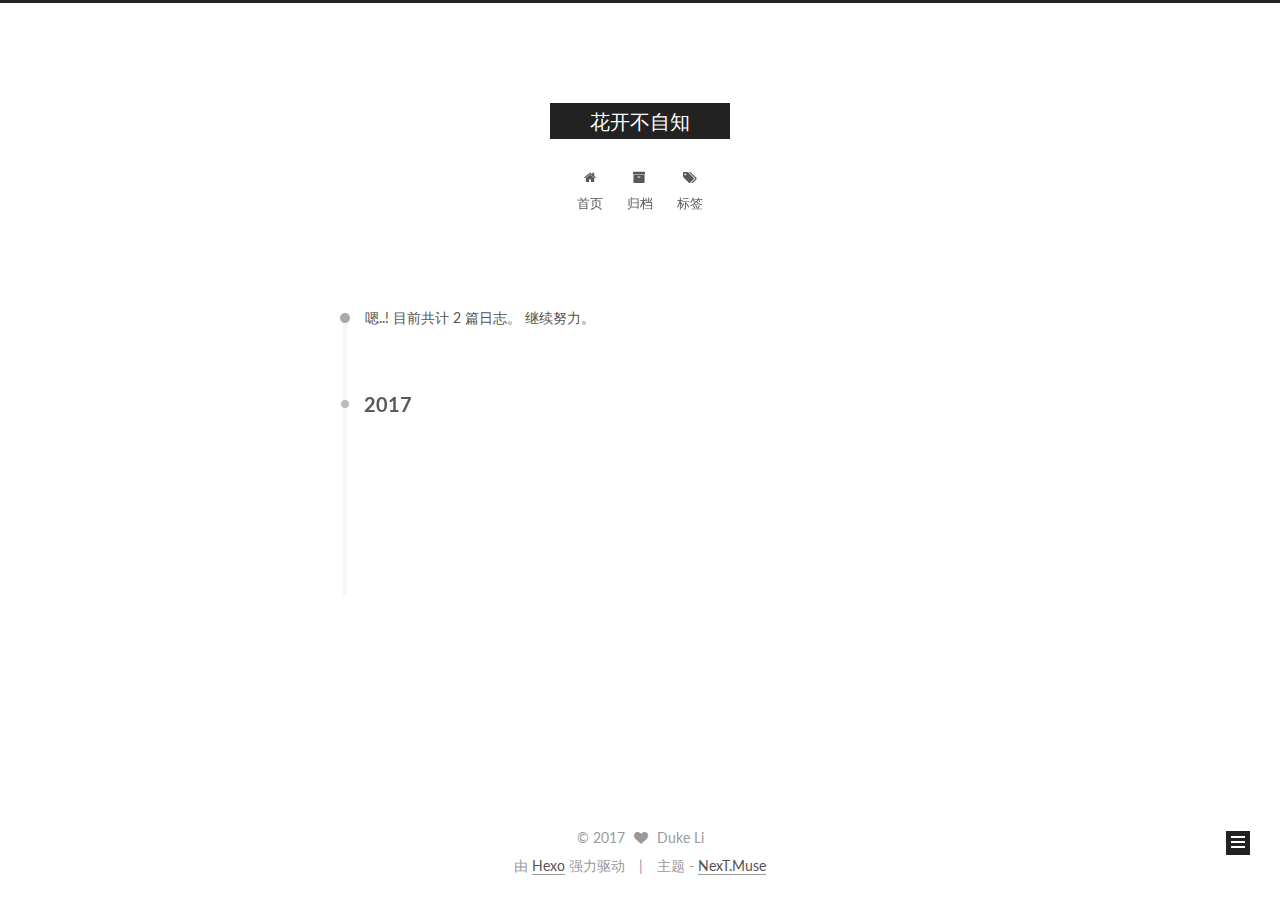
==== archives/index.html @ 0de20960 "Site updated: 2017-03-14 16:09:16" ====
<!doctype html>



  


<html class="theme-next muse use-motion" lang="zh-Hans">
<head>
  <meta charset="UTF-8"/>
<meta http-equiv="X-UA-Compatible" content="IE=edge" />
<meta name="viewport" content="width=device-width, initial-scale=1, maximum-scale=1"/>



<meta http-equiv="Cache-Control" content="no-transform" />
<meta http-equiv="Cache-Control" content="no-siteapp" />















  
  
  <link href="/lib/fancybox/source/jquery.fancybox.css?v=2.1.5" rel="stylesheet" type="text/css" />




  
  
  
  

  
    
    
  

  

  

  

  

  
    
    
    <link href="//fonts.googleapis.com/css?family=Lato:300,300italic,400,400italic,700,700italic&subset=latin,latin-ext" rel="stylesheet" type="text/css">
  






<link href="/lib/font-awesome/css/font-awesome.min.css?v=4.6.2" rel="stylesheet" type="text/css" />

<link href="/css/main.css?v=5.1.0" rel="stylesheet" type="text/css" />


  <meta name="keywords" content="Hexo, NexT" />








  <link rel="shortcut icon" type="image/x-icon" href="/favicon.ico?v=5.1.0" />






<meta name="description" content="让人迷茫的原因只有一个：那就是本该拼搏的年纪，却想得太多，做得太少！">
<meta property="og:type" content="website">
<meta property="og:title" content="花开不自知">
<meta property="og:url" content="http://yoursite.com/archives/index.html">
<meta property="og:site_name" content="花开不自知">
<meta property="og:description" content="让人迷茫的原因只有一个：那就是本该拼搏的年纪，却想得太多，做得太少！">
<meta name="twitter:card" content="summary">
<meta name="twitter:title" content="花开不自知">
<meta name="twitter:description" content="让人迷茫的原因只有一个：那就是本该拼搏的年纪，却想得太多，做得太少！">



<script type="text/javascript" id="hexo.configurations">
  var NexT = window.NexT || {};
  var CONFIG = {
    root: '/',
    scheme: 'Muse',
    sidebar: {"position":"left","display":"post","offset":12,"offset_float":0,"b2t":false,"scrollpercent":false},
    fancybox: true,
    motion: true,
    duoshuo: {
      userId: '0',
      author: '博主'
    },
    algolia: {
      applicationID: '',
      apiKey: '',
      indexName: '',
      hits: {"per_page":10},
      labels: {"input_placeholder":"Search for Posts","hits_empty":"We didn't find any results for the search: ${query}","hits_stats":"${hits} results found in ${time} ms"}
    }
  };
</script>



  <link rel="canonical" href="http://yoursite.com/archives/"/>





  <title> 归档 | 花开不自知 </title>
</head>

<body itemscope itemtype="http://schema.org/WebPage" lang="zh-Hans">

  














  
  
    
  

  <div class="container one-collumn sidebar-position-left  page-archive  ">
    <div class="headband"></div>

    <header id="header" class="header" itemscope itemtype="http://schema.org/WPHeader">
      <div class="header-inner"><div class="site-brand-wrapper">
  <div class="site-meta ">
    

    <div class="custom-logo-site-title">
      <a href="/"  class="brand" rel="start">
        <span class="logo-line-before"><i></i></span>
        <span class="site-title">花开不自知</span>
        <span class="logo-line-after"><i></i></span>
      </a>
    </div>
      
        <p class="site-subtitle"></p>
      
  </div>

  <div class="site-nav-toggle">
    <button>
      <span class="btn-bar"></span>
      <span class="btn-bar"></span>
      <span class="btn-bar"></span>
    </button>
  </div>
</div>

<nav class="site-nav">
  

  
    <ul id="menu" class="menu">
      
        
        <li class="menu-item menu-item-home">
          <a href="/" rel="section">
            
              <i class="menu-item-icon fa fa-fw fa-home"></i> <br />
            
            首页
          </a>
        </li>
      
        
        <li class="menu-item menu-item-archives">
          <a href="/archives" rel="section">
            
              <i class="menu-item-icon fa fa-fw fa-archive"></i> <br />
            
            归档
          </a>
        </li>
      
        
        <li class="menu-item menu-item-tags">
          <a href="/tags" rel="section">
            
              <i class="menu-item-icon fa fa-fw fa-tags"></i> <br />
            
            标签
          </a>
        </li>
      

      
    </ul>
  

  
</nav>



 </div>
    </header>

    <main id="main" class="main">
      <div class="main-inner">
        <div class="content-wrap">
          <div id="content" class="content">
            

  <section id="posts" class="posts-collapse">
    <span class="archive-move-on"></span>

    <span class="archive-page-counter">
      
      
      
        
      
      嗯..! 目前共计 2 篇日志。 继续努力。
    </span>

    

      
      
      

      
        
        <div class="collection-title">
          <h2 class="archive-year motion-element" id="archive-year-2017">2017</h2>
        </div>
      
      

      

  <article class="post post-type-normal" itemscope itemtype="http://schema.org/Article">
    <header class="post-header">

      <h1 class="post-title">
        
            <a class="post-title-link" href="/2017/03/14/FirstNight/" itemprop="url">
              
                <span itemprop="name">First Night</span>
              
            </a>
        
      </h1>

      <div class="post-meta">
        <time class="post-time" itemprop="dateCreated"
              datetime="2017-03-14T16:06:51+08:00"
              content="2017-03-14" >
          03-14
        </time>
      </div>

    </header>
  </article>



    

      
      
      

      
      

      

  <article class="post post-type-normal" itemscope itemtype="http://schema.org/Article">
    <header class="post-header">

      <h1 class="post-title">
        
            <a class="post-title-link" href="/2017/03/14/hello-world/" itemprop="url">
              
                <span itemprop="name">Hello World</span>
              
            </a>
        
      </h1>

      <div class="post-meta">
        <time class="post-time" itemprop="dateCreated"
              datetime="2017-03-14T15:19:40+08:00"
              content="2017-03-14" >
          03-14
        </time>
      </div>

    </header>
  </article>



    

  </section>

  


          
          </div>
          


          

        </div>
        
          
  
  <div class="sidebar-toggle">
    <div class="sidebar-toggle-line-wrap">
      <span class="sidebar-toggle-line sidebar-toggle-line-first"></span>
      <span class="sidebar-toggle-line sidebar-toggle-line-middle"></span>
      <span class="sidebar-toggle-line sidebar-toggle-line-last"></span>
    </div>
  </div>

  <aside id="sidebar" class="sidebar">
    <div class="sidebar-inner">

      

      

      <section class="site-overview sidebar-panel sidebar-panel-active">
        <div class="site-author motion-element" itemprop="author" itemscope itemtype="http://schema.org/Person">
          <img class="site-author-image" itemprop="image"
               src="/images/avatar.gif"
               alt="Duke Li" />
          <p class="site-author-name" itemprop="name">Duke Li</p>
           
              <p class="site-description motion-element" itemprop="description">让人迷茫的原因只有一个：那就是本该拼搏的年纪，却想得太多，做得太少！</p>
          
        </div>
        <nav class="site-state motion-element">

          
            <div class="site-state-item site-state-posts">
              <a href="/archives">
                <span class="site-state-item-count">2</span>
                <span class="site-state-item-name">日志</span>
              </a>
            </div>
          

          

          

        </nav>

        

        <div class="links-of-author motion-element">
          
        </div>

        
        

        
        

        


      </section>

      

      

    </div>
  </aside>


        
      </div>
    </main>

    <footer id="footer" class="footer">
      <div class="footer-inner">
        <div class="copyright" >
  
  &copy; 
  <span itemprop="copyrightYear">2017</span>
  <span class="with-love">
    <i class="fa fa-heart"></i>
  </span>
  <span class="author" itemprop="copyrightHolder">Duke Li</span>
</div>


<div class="powered-by">
  由 <a class="theme-link" href="https://hexo.io">Hexo</a> 强力驱动
</div>

<div class="theme-info">
  主题 -
  <a class="theme-link" href="https://github.com/iissnan/hexo-theme-next">
    NexT.Muse
  </a>
</div>


        

        
      </div>
    </footer>

    
      <div class="back-to-top">
        <i class="fa fa-arrow-up"></i>
        
      </div>
    
    
  </div>

  

<script type="text/javascript">
  if (Object.prototype.toString.call(window.Promise) !== '[object Function]') {
    window.Promise = null;
  }
</script>









  




  
  <script type="text/javascript" src="/lib/jquery/index.js?v=2.1.3"></script>

  
  <script type="text/javascript" src="/lib/fastclick/lib/fastclick.min.js?v=1.0.6"></script>

  
  <script type="text/javascript" src="/lib/jquery_lazyload/jquery.lazyload.js?v=1.9.7"></script>

  
  <script type="text/javascript" src="/lib/velocity/velocity.min.js?v=1.2.1"></script>

  
  <script type="text/javascript" src="/lib/velocity/velocity.ui.min.js?v=1.2.1"></script>

  
  <script type="text/javascript" src="/lib/fancybox/source/jquery.fancybox.pack.js?v=2.1.5"></script>


  


  <script type="text/javascript" src="/js/src/utils.js?v=5.1.0"></script>

  <script type="text/javascript" src="/js/src/motion.js?v=5.1.0"></script>



  
  

  
  
    <script type="text/javascript" id="motion.page.archive">
      $('.archive-year').velocity('transition.slideLeftIn');
    </script>
  


  


  <script type="text/javascript" src="/js/src/bootstrap.js?v=5.1.0"></script>



  



  




	





  





  





  



  
  

  

  

  

  


  

</body>
</html>
---- css/main.css ----
/* normalize.css v3.0.2 | MIT License | git.io/normalize */
html {
  font-family: sans-serif; /* 1 */
  -ms-text-size-adjust: 100%; /* 2 */
  -webkit-text-size-adjust: 100%; /* 2 */
}
body {
  margin: 0;
}
article,
aside,
details,
figcaption,
figure,
footer,
header,
hgroup,
main,
menu,
nav,
section,
summary {
  display: block;
}
audio,
canvas,
progress,
video {
  display: inline-block; /* 1 */
  vertical-align: baseline; /* 2 */
}
audio:not([controls]) {
  display: none;
  height: 0;
}
[hidden],
template {
  display: none;
}
a {
  background-color: transparent;
}
a:active,
a:hover {
  outline: 0;
}
abbr[title] {
  border-bottom: 1px dotted;
}
b,
strong {
  font-weight: bold;
}
dfn {
  font-style: italic;
}
h1 {
  font-size: 2em;
  margin: 0.67em 0;
}
mark {
  background: #ff0;
  color: #000;
}
small {
  font-size: 80%;
}
sub,
sup {
  font-size: 75%;
  line-height: 0;
  position: relative;
  vertical-align: baseline;
}
sup {
  top: -0.5em;
}
sub {
  bottom: -0.25em;
}
img {
  border: 0;
}
svg:not(:root) {
  overflow: hidden;
}
figure {
  margin: 1em 40px;
}
hr {
  -moz-box-sizing: content-box;
  box-sizing: content-box;
  height: 0;
}
pre {
  overflow: auto;
}
code,
kbd,
pre,
samp {
  font-family: monospace, monospace;
  font-size: 1em;
}
button,
input,
optgroup,
select,
textarea {
  color: inherit; /* 1 */
  font: inherit; /* 2 */
  margin: 0; /* 3 */
}
button {
  overflow: visible;
}
button,
select {
  text-transform: none;
}
button,
html input[type="button"],
input[type="reset"],
input[type="submit"] {
  -webkit-appearance: button; /* 2 */
  cursor: pointer; /* 3 */
}
button[disabled],
html input[disabled] {
  cursor: default;
}
button::-moz-focus-inner,
input::-moz-focus-inner {
  border: 0;
  padding: 0;
}
input {
  line-height: normal;
}
input[type="checkbox"],
input[type="radio"] {
  box-sizing: border-box; /* 1 */
  padding: 0; /* 2 */
}
input[type="number"]::-webkit-inner-spin-button,
input[type="number"]::-webkit-outer-spin-button {
  height: auto;
}
input[type="search"] {
  -webkit-appearance: textfield; /* 1 */
  -moz-box-sizing: content-box;
  -webkit-box-sizing: content-box; /* 2 */
  box-sizing: content-box;
}
input[type="search"]::-webkit-search-cancel-button,
input[type="search"]::-webkit-search-decoration {
  -webkit-appearance: none;
}
fieldset {
  border: 1px solid #c0c0c0;
  margin: 0 2px;
  padding: 0.35em 0.625em 0.75em;
}
legend {
  border: 0; /* 1 */
  padding: 0; /* 2 */
}
textarea {
  overflow: auto;
}
optgroup {
  font-weight: bold;
}
table {
  border-collapse: collapse;
  border-spacing: 0;
}
td,
th {
  padding: 0;
}
::selection {
  background: #262a30;
  color: #fff;
}
body {
  position: relative;
  font-family: 'Lato', "PingFang SC", "Microsoft YaHei", sans-serif;
  font-size: 14px;
  line-height: 2;
  color: #555;
  background: #fff;
}
@media (max-width: 767px) {
  body {
    padding-right: 0 !important;
  }
}
@media (min-width: 768px) and (max-width: 991px) {
  body {
    padding-right: 0 !important;
  }
}
@media (min-width: 1600px) {
  body {
    font-size: 16px;
  }
}
h1,
h2,
h3,
h4,
h5,
h6 {
  margin: 0;
  padding: 0;
  font-weight: bold;
  line-height: 1.5;
  font-family: 'Lato', "PingFang SC", "Microsoft YaHei", sans-serif;
}
h2,
h3,
h4,
h5,
h6 {
  margin: 20px 0 15px;
}
h1 {
  font-size: 22px;
}
@media (max-width: 767px) {
  h1 {
    font-size: 18px;
  }
}
h2 {
  font-size: 20px;
}
@media (max-width: 767px) {
  h2 {
    font-size: 16px;
  }
}
h3 {
  font-size: 18px;
}
@media (max-width: 767px) {
  h3 {
    font-size: 14px;
  }
}
h4 {
  font-size: 16px;
}
@media (max-width: 767px) {
  h4 {
    font-size: 12px;
  }
}
h5 {
  font-size: 14px;
}
@media (max-width: 767px) {
  h5 {
    font-size: 10px;
  }
}
h6 {
  font-size: 12px;
}
@media (max-width: 767px) {
  h6 {
    font-size: 8px;
  }
}
p {
  margin: 0 0 25px 0;
}
a {
  color: #555;
  text-decoration: none;
  border-bottom: 1px solid #999;
  word-wrap: break-word;
}
a:hover {
  color: #222;
  border-bottom-color: #222;
}
blockquote {
  margin: 0;
  padding: 0;
}
img {
  display: block;
  margin: auto;
  max-width: 100%;
  height: auto;
}
hr {
  margin: 40px 0;
  height: 3px;
  border: none;
  background-color: #ddd;
  background-image: repeating-linear-gradient(-45deg, #fff, #fff 4px, transparent 4px, transparent 8px);
}
blockquote {
  padding: 0 15px;
  color: #666;
  border-left: 4px solid #ddd;
}
blockquote cite::before {
  content: "-";
  padding: 0 5px;
}
dt {
  font-weight: 700;
}
dd {
  margin: 0;
  padding: 0;
}
.text-left {
  text-align: left;
}
.text-center {
  text-align: center;
}
.text-right {
  text-align: right;
}
.text-justify {
  text-align: justify;
}
.text-nowrap {
  white-space: nowrap;
}
.text-lowercase {
  text-transform: lowercase;
}
.text-uppercase {
  text-transform: uppercase;
}
.text-capitalize {
  text-transform: capitalize;
}
.center-block {
  display: block;
  margin-left: auto;
  margin-right: auto;
}
.clearfix:before,
.clearfix:after {
  content: " ";
  display: table;
}
.clearfix:after {
  clear: both;
}
.pullquote {
  width: 45%;
}
.pullquote.left {
  float: left;
  margin-left: 5px;
  margin-right: 10px;
}
.pullquote.right {
  float: right;
  margin-left: 10px;
  margin-right: 5px;
}
.affix.affix.affix {
  position: fixed;
}
.translation {
  margin-top: -20px;
  font-size: 14px;
  color: #999;
}
.scrollbar-measure {
  width: 100px;
  height: 100px;
  overflow: scroll;
  position: absolute;
  top: -9999px;
}
.use-motion .motion-element {
  opacity: 0;
}
table {
  margin: 20px 0;
  width: 100%;
  border-collapse: collapse;
  border-spacing: 0;
  border: 1px solid #ddd;
  font-size: 14px;
  table-layout: fixed;
  word-wrap: break-all;
}
table>tbody>tr:nth-of-type(odd) {
  background-color: #f9f9f9;
}
table>tbody>tr:hover {
  background-color: #f5f5f5;
}
caption,
th,
td {
  padding: 8px;
  text-align: left;
  vertical-align: middle;
  font-weight: normal;
}
th,
td {
  border-bottom: 3px solid #ddd;
  border-right: 1px solid #eee;
}
th {
  padding-bottom: 10px;
  font-weight: 700;
}
td {
  border-bottom-width: 1px;
}
html,
body {
  height: 100%;
}
.container {
  position: relative;
  min-height: 100%;
}
.header-inner {
  margin: 0 auto;
  padding: 100px 0 70px;
  width: 700px;
}
@media (min-width: 1600px) {
  .container .header-inner {
    width: 900px;
  }
}
.main {
  padding-bottom: 150px;
}
.main-inner {
  margin: 0 auto;
  width: 700px;
}
@media (min-width: 1600px) {
  .container .main-inner {
    width: 900px;
  }
}
.footer {
  position: absolute;
  left: 0;
  bottom: 0;
  width: 100%;
  min-height: 50px;
}
.footer-inner {
  box-sizing: border-box;
  margin: 20px auto;
  width: 700px;
}
@media (min-width: 1600px) {
  .container .footer-inner {
    width: 900px;
  }
}
pre,
.highlight {
  overflow: auto;
  margin: 20px 0;
  padding: 0;
  font-size: 13px;
  color: #4d4d4c;
  background: #f7f7f7;
  line-height: 1.6;
}
pre,
code {
  font-family: consolas, Menlo, "PingFang SC", "Microsoft YaHei", monospace;
}
code {
  padding: 2px 4px;
  word-wrap: break-word;
  color: #555;
  background: #eee;
  border-radius: 3px;
  font-size: 13px;
}
pre code {
  padding: 0;
  color: #4d4d4c;
  background: none;
  text-shadow: none;
}
.highlight {
  border-radius: 1px;
}
.highlight pre {
  border: none;
  margin: 0;
  padding: 10px 0;
}
.highlight table {
  margin: 0;
  width: auto;
  border: none;
}
.highlight td {
  border: none;
  padding: 0;
}
.highlight figcaption {
  font-size: 1em;
  color: #4d4d4c;
  line-height: 1em;
  margin-bottom: 1em;
}
.highlight figcaption:before,
.highlight figcaption:after {
  content: " ";
  display: table;
}
.highlight figcaption:after {
  clear: both;
}
.highlight figcaption a {
  float: right;
  color: #4d4d4c;
}
.highlight figcaption a:hover {
  border-bottom-color: #4d4d4c;
}
.highlight .gutter pre {
  padding-left: 10px;
  padding-right: 10px;
  color: #869194;
  text-align: right;
  background-color: #eff2f3;
}
.highlight .code pre {
  padding-left: 10px;
  padding-right: 10px;
  background-color: #f7f7f7;
}
.highlight .line {
  height: 20px;
}
.gutter {
  -webkit-user-select: none;
  -moz-user-select: none;
  -ms-user-select: none;
  user-select: none;
}
.gist table {
  width: auto;
}
.gist table td {
  border: none;
}
pre .deletion {
  background: #fdd;
}
pre .addition {
  background: #dfd;
}
pre .meta {
  color: #8959a8;
}
pre .comment {
  color: #8e908c;
}
pre .variable,
pre .attribute,
pre .tag,
pre .regexp,
pre .ruby .constant,
pre .xml .tag .title,
pre .xml .pi,
pre .xml .doctype,
pre .html .doctype,
pre .css .id,
pre .css .class,
pre .css .pseudo {
  color: #c82829;
}
pre .number,
pre .preprocessor,
pre .built_in,
pre .literal,
pre .params,
pre .constant,
pre .command {
  color: #f5871f;
}
pre .ruby .class .title,
pre .css .rules .attribute,
pre .string,
pre .value,
pre .inheritance,
pre .header,
pre .ruby .symbol,
pre .xml .cdata,
pre .special,
pre .number,
pre .formula {
  color: #718c00;
}
pre .title,
pre .css .hexcolor {
  color: #3e999f;
}
pre .function,
pre .python .decorator,
pre .python .title,
pre .ruby .function .title,
pre .ruby .title .keyword,
pre .perl .sub,
pre .javascript .title,
pre .coffeescript .title {
  color: #4271ae;
}
pre .keyword,
pre .javascript .function {
  color: #8959a8;
}
.full-image.full-image.full-image {
  border: none;
  max-width: 100%;
  width: auto;
  margin: 20px auto;
}
@media (min-width: 992px) {
  .full-image.full-image.full-image {
    max-width: none;
    width: 110%;
    margin: 25px -5%;
  }
}
.blockquote-center,
.page-home .post-type-quote blockquote,
.page-post-detail .post-type-quote blockquote {
  position: relative;
  margin: 40px 0;
  padding: 0;
  border-left: none;
  text-align: center;
}
.blockquote-center::before,
.page-home .post-type-quote blockquote::before,
.page-post-detail .post-type-quote blockquote::before,
.blockquote-center::after,
.page-home .post-type-quote blockquote::after,
.page-post-detail .post-type-quote blockquote::after {
  position: absolute;
  content: ' ';
  display: block;
  width: 100%;
  height: 24px;
  opacity: 0.2;
  background-repeat: no-repeat;
  background-position: 0 -6px;
  background-size: 22px 22px;
}
.blockquote-center::before,
.page-home .post-type-quote blockquote::before,
.page-post-detail .post-type-quote blockquote::before {
  top: -20px;
  background-image: url("../images/quote-l.svg");
  border-top: 1px solid #ccc;
}
.blockquote-center::after,
.page-home .post-type-quote blockquote::after,
.page-post-detail .post-type-quote blockquote::after {
  bottom: -20px;
  background-image: url("../images/quote-r.svg");
  border-bottom: 1px solid #ccc;
  background-position: 100% 8px;
}
.blockquote-center p,
.page-home .post-type-quote blockquote p,
.page-post-detail .post-type-quote blockquote p,
.blockquote-center div,
.page-home .post-type-quote blockquote div,
.page-post-detail .post-type-quote blockquote div {
  text-align: center;
}
.post .post-body .group-picture img {
  box-sizing: border-box;
  padding: 0 3px;
  border: none;
}
.post .group-picture-row {
  overflow: hidden;
  margin-top: 6px;
}
.post .group-picture-row:first-child {
  margin-top: 0;
}
.post .group-picture-column {
  float: left;
}
.page-post-detail .post-body .group-picture-column {
  float: none;
  margin-top: 10px;
  width: auto !important;
}
.page-post-detail .post-body .group-picture-column img {
  margin: 0 auto;
}
.page-archive .group-picture-container {
  overflow: hidden;
}
.page-archive .group-picture-row {
  float: left;
}
.page-archive .group-picture-row:first-child {
  margin-top: 6px;
}
.page-archive .group-picture-column {
  max-width: 150px;
  max-height: 150px;
}
.note {
  padding: 20px;
  margin: 20px 0;
  border: 1px solid #eee;
  border-left-width: 5px;
  border-radius: 3px;
}
.note h2,
.note h3,
.note h4,
.note h5,
.note h6 {
  margin-top: 0;
  margin-bottom: 5px;
}
.note p:last-child {
  margin-bottom: 0;
}
.note code {
  border-radius: 3px;
}
.note+.note {
  margin-top: -5px;
}
.default {
  border-left-color: #777;
}
.default h2,
.default h3,
.default h4,
.default h5,
.default h6 {
  color: #777;
}
.primary {
  border-left-color: #428bca;
}
.primary h2,
.primary h3,
.primary h4,
.primary h5,
.primary h6 {
  color: #428bca;
}
.success {
  border-left-color: #5cb85c;
}
.success h2,
.success h3,
.success h4,
.success h5,
.success h6 {
  color: #5cb85c;
}
.danger {
  border-left-color: #d9534f;
}
.danger h2,
.danger h3,
.danger h4,
.danger h5,
.danger h6 {
  color: #d9534f;
}
.warning {
  border-left-color: #f0ad4e;
}
.warning h2,
.warning h3,
.warning h4,
.warning h5,
.warning h6 {
  color: #f0ad4e;
}
.info {
  border-left-color: #5bc0de;
}
.info h2,
.info h3,
.info h4,
.info h5,
.info h6 {
  color: #5bc0de;
}
.btn {
  display: inline-block;
  padding: 0 20px;
  font-size: 14px;
  color: #fff;
  background: #222;
  border: 2px solid #222;
  text-decoration: none;
  border-radius: 0;
  transition-property: background-color;
  transition-duration: 0.2s;
  transition-timing-function: ease-in-out;
  transition-delay: 0s;
}
.btn:hover,
.post-button .btn:hover {
  border-color: #222;
  color: #222;
  background: #fff;
}
.btn-bar {
  display: block;
  width: 22px;
  height: 2px;
  background: #555;
  border-radius: 1px;
}
.btn-bar+.btn-bar {
  margin-top: 4px;
}
.pagination {
  margin: 120px 0 40px;
  text-align: center;
  border-top: 1px solid #eee;
}
.page-number-basic,
.pagination .prev,
.pagination .next,
.pagination .page-number,
.pagination .space {
  display: inline-block;
  position: relative;
  top: -1px;
  margin: 0 10px;
  padding: 0 10px;
  line-height: 30px;
}
@media (max-width: 767px) {
  .page-number-basic,
  .pagination .prev,
  .pagination .next,
  .pagination .page-number,
  .pagination .space {
    margin: 0 5px;
  }
}
.pagination .prev,
.pagination .next,
.pagination .page-number {
  border-bottom: 0;
  border-top: 1px solid #eee;
  transition-property: border-color;
  transition-duration: 0.2s;
  transition-timing-function: ease-in-out;
  transition-delay: 0s;
}
.pagination .prev:hover,
.pagination .next:hover,
.pagination .page-number:hover {
  border-top-color: #222;
}
.pagination .space {
  padding: 0;
  margin: 0;
}
.pagination .prev {
  margin-left: 0;
}
.pagination .next {
  margin-right: 0;
}
.pagination .page-number.current {
  color: #fff;
  background: #ccc;
  border-top-color: #ccc;
}
@media (max-width: 767px) {
  .pagination {
    border-top: none;
  }
  .pagination .prev,
  .pagination .next,
  .pagination .page-number {
    margin-bottom: 10px;
    border-top: 0;
    border-bottom: 1px solid #eee;
  }
  .pagination .prev:hover,
  .pagination .next:hover,
  .pagination .page-number:hover {
    border-bottom-color: #222;
  }
}
.comments {
  margin: 60px 20px 0;
}
.tag-cloud {
  text-align: center;
}
.tag-cloud a {
  display: inline-block;
  margin: 10px;
}
.back-to-top {
  box-sizing: border-box;
  position: fixed;
  bottom: -100px;
  right: 30px;
  z-index: 1050;
  padding: 0 6px;
  width: 24px;
  background: #222;
  font-size: 12px;
  opacity: 1;
  color: #fff;
  cursor: pointer;
  text-align: center;
  -webkit-transform: translateZ(0);
  transition-property: bottom;
  transition-duration: 0.2s;
  transition-timing-function: ease-in-out;
  transition-delay: 0s;
}
@media (max-width: 767px) {
  .back-to-top {
    display: none;
  }
}
@media (min-width: 768px) and (max-width: 991px) {
  .back-to-top {
    display: none;
  }
}
.back-to-top.back-to-top-on {
  bottom: 19px;
}
.header {
  background: #fff;
}
.header-inner {
  position: relative;
}
.headband {
  height: 3px;
  background: #222;
}
.site-meta {
  margin: 0;
  text-align: center;
}
@media (max-width: 767px) {
  .site-meta {
    text-align: center;
  }
}
.brand {
  position: relative;
  display: inline-block;
  padding: 0 40px;
  color: #fff;
  background: #222;
  border-bottom: none;
}
.brand:hover {
  color: #fff;
}
.logo {
  display: inline-block;
  margin-right: 5px;
  line-height: 36px;
  vertical-align: top;
}
.site-title {
  display: inline-block;
  vertical-align: top;
  line-height: 36px;
  font-size: 20px;
  font-weight: normal;
  font-family: 'Lato', "PingFang SC", "Microsoft YaHei", sans-serif;
}
.site-subtitle {
  margin-top: 10px;
  font-size: 13px;
  color: #999;
}
.use-motion .brand {
  opacity: 0;
}
.use-motion .logo,
.use-motion .site-title,
.use-motion .site-subtitle {
  opacity: 0;
  position: relative;
  top: -10px;
}
.site-nav-toggle {
  display: none;
  position: absolute;
  top: 10px;
  left: 10px;
}
@media (max-width: 767px) {
  .site-nav-toggle {
    display: block;
  }
}
.site-nav-toggle button {
  margin-top: 2px;
  padding: 9px 10px;
  background: transparent;
  border: none;
}
@media (max-width: 767px) {
  .site-nav {
    display: none;
    margin: 0 -10px;
    padding: 0 10px;
    clear: both;
    border-top: 1px solid #ddd;
  }
}
@media (min-width: 768px) and (max-width: 991px) {
  .site-nav {
    display: block !important;
  }
}
@media (min-width: 992px) {
  .site-nav {
    display: block !important;
  }
}
.menu {
  margin-top: 20px;
  padding-left: 0;
  text-align: center;
}
.menu .menu-item {
  display: inline-block;
  margin: 0 10px;
  list-style: none;
}
@media screen and (max-width: 767px) {
  .menu .menu-item {
    margin-top: 10px;
  }
}
.menu .menu-item a {
  display: block;
  font-size: 13px;
  line-height: inherit;
  border-bottom: 1px solid transparent;
  transition-property: border-color;
  transition-duration: 0.2s;
  transition-timing-function: ease-in-out;
  transition-delay: 0s;
}
.menu .menu-item a:hover {
  border-bottom-color: #222;
}
.menu .menu-item .fa {
  margin-right: 5px;
}
.use-motion .menu-item {
  opacity: 0;
}
.post-body {
  font-family: 'Lato', "PingFang SC", "Microsoft YaHei", sans-serif;
}
@media (max-width: 767px) {
  .post-body {
    word-break: break-word;
  }
}
.post-body .fancybox img {
  display: block !important;
  margin: 0 auto;
  cursor: pointer;
  cursor: zoom-in;
  cursor: -webkit-zoom-in;
}
.post-body .image-caption,
.post-body .figure .caption {
  margin: 10px auto 15px;
  text-align: center;
  font-size: 14px;
  color: #999;
  font-weight: bold;
  line-height: 1;
}
.post-sticky-flag {
  display: inline-block;
  font-size: 16px;
  -ms-transform: rotate(30deg);
  -webkit-transform: rotate(30deg);
  -moz-transform: rotate(30deg);
  -ms-transform: rotate(30deg);
  -o-transform: rotate(30deg);
  transform: rotate(30deg);
}
.posts-expand {
  padding-top: 40px;
}
@media (max-width: 767px) {
  .posts-expand {
    margin: 0 20px;
  }
  .post-body pre,
  .post-body .highlight {
    padding: 10px;
  }
  .post-body pre .gutter pre,
  .post-body .highlight .gutter pre {
    padding-right: 10px;
  }
}
@media (min-width: 992px) {
  .posts-expand .post-body {
    text-align: justify;
  }
}
.posts-expand .post-body h2,
.posts-expand .post-body h3,
.posts-expand .post-body h4,
.posts-expand .post-body h5,
.posts-expand .post-body h6 {
  padding-top: 10px;
}
.posts-expand .post-body h2 .header-anchor,
.posts-expand .post-body h3 .header-anchor,
.posts-expand .post-body h4 .header-anchor,
.posts-expand .post-body h5 .header-anchor,
.posts-expand .post-body h6 .header-anchor {
  float: right;
  margin-left: 10px;
  color: #ccc;
  border-bottom-style: none;
  visibility: hidden;
}
.posts-expand .post-body h2 .header-anchor:hover,
.posts-expand .post-body h3 .header-anchor:hover,
.posts-expand .post-body h4 .header-anchor:hover,
.posts-expand .post-body h5 .header-anchor:hover,
.posts-expand .post-body h6 .header-anchor:hover {
  color: inherit;
}
.posts-expand .post-body h2:hover .header-anchor,
.posts-expand .post-body h3:hover .header-anchor,
.posts-expand .post-body h4:hover .header-anchor,
.posts-expand .post-body h5:hover .header-anchor,
.posts-expand .post-body h6:hover .header-anchor {
  visibility: visible;
}
.posts-expand .post-body ul li {
  list-style: circle;
}
.posts-expand .post-body img {
  box-sizing: border-box;
  margin: auto;
  padding: 3px;
  border: 1px solid #ddd;
}
.posts-expand .fancybox img {
  margin: 0 auto;
}
@media (max-width: 767px) {
  .posts-collapse {
    margin: 0 20px;
  }
  .posts-collapse .post-title,
  .posts-collapse .post-meta {
    display: block;
    width: auto;
    text-align: left;
  }
}
.posts-collapse {
  position: relative;
  z-index: 1010;
  margin-left: 55px;
}
.posts-collapse::after {
  content: " ";
  position: absolute;
  top: 20px;
  left: 0;
  margin-left: -2px;
  width: 4px;
  height: 100%;
  background: #f5f5f5;
  z-index: -1;
}
@media (max-width: 767px) {
  .posts-collapse {
    margin: 0 20px;
  }
}
.posts-collapse .collection-title {
  position: relative;
  margin: 60px 0;
}
.posts-collapse .collection-title h2 {
  margin-left: 20px;
}
.posts-collapse .collection-title small {
  color: #bbb;
}
.posts-collapse .collection-title::before {
  content: " ";
  position: absolute;
  left: 0;
  top: 50%;
  margin-left: -4px;
  margin-top: -4px;
  width: 8px;
  height: 8px;
  background: #bbb;
  border-radius: 50%;
}
.posts-collapse .post {
  margin: 30px 0;
}
.posts-collapse .post-header {
  position: relative;
  transition-duration: 0.2s;
  transition-timing-function: ease-in-out;
  transition-delay: 0s;
  transition-property: border;
  border-bottom: 1px dashed #ccc;
}
.posts-collapse .post-header::before {
  content: " ";
  position: absolute;
  left: 0;
  top: 12px;
  width: 6px;
  height: 6px;
  margin-left: -4px;
  background: #bbb;
  border-radius: 50%;
  border: 1px solid #fff;
  transition-duration: 0.2s;
  transition-timing-function: ease-in-out;
  transition-delay: 0s;
  transition-property: background;
}
.posts-collapse .post-header:hover {
  border-bottom-color: #666;
}
.posts-collapse .post-header:hover::before {
  background: #222;
}
.posts-collapse .post-meta {
  position: absolute;
  font-size: 12px;
  left: 20px;
  top: 5px;
}
.posts-collapse .post-comments-count {
  display: none;
}
.posts-collapse .post-title {
  margin-left: 60px;
  font-size: 16px;
  font-weight: normal;
  line-height: inherit;
}
.posts-collapse .post-title::after {
  margin-left: 3px;
  opacity: 0.6;
}
.posts-collapse .post-title a {
  color: #666;
  border-bottom: none;
}
.page-home .post-type-quote .post-header,
.page-post-detail .post-type-quote .post-header,
.page-home .post-type-quote .post-tags,
.page-post-detail .post-type-quote .post-tags {
  display: none;
}
.posts-expand .post-title {
  font-size: 26px;
  text-align: center;
  word-break: break-word;
  font-weight: 400;
}
@media (max-width: 767px) {
  .posts-expand .post-title {
    font-size: 22px;
  }
}
.posts-expand .post-title-link {
  display: inline-block;
  position: relative;
  color: #555;
  border-bottom: none;
  line-height: 1.2;
  vertical-align: top;
}
.posts-expand .post-title-link::before {
  content: "";
  position: absolute;
  width: 100%;
  height: 2px;
  bottom: 0;
  left: 0;
  background-color: #000;
  visibility: hidden;
  -webkit-transform: scaleX(0);
  -moz-transform: scaleX(0);
  -ms-transform: scaleX(0);
  -o-transform: scaleX(0);
  transform: scaleX(0);
  transition-duration: 0.2s;
  transition-timing-function: ease-in-out;
  transition-delay: 0s;
}
.posts-expand .post-title-link:hover::before {
  visibility: visible;
  -webkit-transform: scaleX(1);
  -moz-transform: scaleX(1);
  -ms-transform: scaleX(1);
  -o-transform: scaleX(1);
  transform: scaleX(1);
}
.posts-expand .post-title-link .fa {
  font-size: 16px;
}
.posts-expand .post-meta {
  margin: 3px 0 60px 0;
  color: #999;
  font-family: 'Lato', "PingFang SC", "Microsoft YaHei", sans-serif;
  font-size: 12px;
  text-align: center;
}
.posts-expand .post-meta .post-category-list {
  display: inline-block;
  margin: 0;
  padding: 3px;
}
.posts-expand .post-meta .post-category-list-link {
  color: #999;
}
.posts-expand .post-meta .post-description {
  font-size: 14px;
  margin-top: 2px;
}
.post-meta-divider {
  margin: 0 0.5em;
}
.post-meta-item-icon {
  margin-right: 3px;
}
@media (min-width: 768px) and (max-width: 991px) {
  .post-meta-item-icon {
    display: inline-block;
  }
}
@media (max-width: 767px) {
  .post-meta-item-icon {
    display: inline-block;
  }
}
@media (min-width: 768px) and (max-width: 991px) {
  .post-meta-item-text {
    display: none;
  }
}
@media (max-width: 767px) {
  .post-meta-item-text {
    display: none;
  }
}
@media (max-width: 767px) {
  .posts-expand .post-comments-count {
    display: none;
  }
}
.social-like {
  font-size: 14px;
  height: 20px;
  text-align: center;
  border-top: 1px solid #eee;
  padding-top: 9px;
  margin-top: 45px;
  display: flex;
  justify-content: center;
}
.vk_like {
  width: 85px;
  height: 21px;
  padding-top: 7px;
  align-self: center;
}
.fb_like {
  height: 30px;
  align-self: center;
}
.post-button {
  margin-top: 50px;
}
.post-button .btn {
  color: #fff;
  font-size: 14px;
  background: #222;
  border-radius: 0;
  line-height: 2;
  margin: 0 4px 8px 4px;
}
.post-button .fa-fw {
  width: 1.285714285714286em;
  text-align: left;
}
.posts-expand .post-tags {
  margin-top: 40px;
  text-align: center;
}
.posts-expand .post-tags a {
  display: inline-block;
  margin-right: 10px;
  font-size: 13px;
}
.post-nav {
  display: table;
  margin-top: 15px;
  width: 100%;
  border-top: 1px solid #eee;
}
.post-nav-divider {
  display: table-cell;
  width: 10%;
}
.post-nav-item {
  display: table-cell;
  padding: 10px 0 0 0;
  width: 45%;
  vertical-align: top;
}
.post-nav-item a {
  position: relative;
  display: block;
  line-height: 25px;
  font-size: 14px;
  color: #555;
  border-bottom: none;
}
.post-nav-item a:hover {
  color: #222;
  border-bottom: none;
}
.post-nav-item a:active {
  top: 2px;
}
.post-nav-item .fa {
  position: absolute;
  top: 8px;
  left: 0;
  font-size: 12px;
}
.post-nav-next a {
  padding-left: 15px;
}
.post-nav-prev {
  text-align: right;
}
.post-nav-prev a {
  padding-right: 15px;
}
.post-nav-prev .fa {
  right: 0;
  left: auto;
}
.posts-expand .post-eof {
  display: block;
  margin: 80px auto 60px;
  width: 8%;
  height: 1px;
  background: #ccc;
  text-align: center;
}
.post:last-child .post-eof.post-eof.post-eof {
  display: none;
}
.post-gallery {
  display: table;
  table-layout: fixed;
  width: 100%;
  border-collapse: separate;
}
.post-gallery-row {
  display: table-row;
}
.post-gallery .post-gallery-img {
  display: table-cell;
  text-align: center;
  vertical-align: middle;
  border: none;
}
.post-gallery .post-gallery-img img {
  max-width: 100%;
  max-height: 100%;
  border: none;
}
.fancybox-close,
.fancybox-close:hover {
  border: none;
}
.sidebar {
  position: fixed;
  right: 0;
  top: 0;
  bottom: 0;
  width: 0;
  z-index: 1040;
  box-shadow: inset 0 2px 6px #000;
  background: #222;
  -webkit-transform: translateZ(0);
}
.sidebar a {
  color: #999;
  border-bottom-color: #555;
}
.sidebar a:hover {
  color: #eee;
}
@media (min-width: 768px) and (max-width: 991px) {
  .sidebar {
    display: none !important;
  }
}
@media (max-width: 767px) {
  .sidebar {
    display: none !important;
  }
}
.sidebar-inner {
  position: relative;
  padding: 20px 10px;
  color: #999;
  text-align: center;
}
.sidebar-toggle {
  position: fixed;
  right: 30px;
  bottom: 45px;
  width: 14px;
  height: 14px;
  padding: 5px;
  background: #222;
  line-height: 0;
  z-index: 1050;
  cursor: pointer;
  -webkit-transform: translateZ(0);
}
@media (min-width: 768px) and (max-width: 991px) {
  .sidebar-toggle {
    display: none;
  }
}
@media (max-width: 767px) {
  .sidebar-toggle {
    display: none;
  }
}
.sidebar-toggle-line {
  position: relative;
  display: inline-block;
  vertical-align: top;
  height: 2px;
  width: 100%;
  background: #fff;
  margin-top: 3px;
}
.sidebar-toggle-line:first-child {
  margin-top: 0;
}
.site-author-image {
  display: block;
  margin: 0 auto;
  padding: 2px;
  max-width: 96px;
  height: auto;
  border: 2px solid #333;
}
.site-author-name {
  margin: 5px 0 0;
  text-align: center;
  color: #f5f5f5;
  font-weight: normal;
}
.site-description {
  margin-top: 5px;
  text-align: center;
  font-size: 14px;
  color: #999;
}
.site-state {
  overflow: hidden;
  line-height: 1.4;
  white-space: nowrap;
  text-align: center;
}
.site-state-item {
  display: inline-block;
  padding: 0 15px;
  border-left: 1px solid #333;
}
.site-state-item:first-child {
  border-left: none;
}
.site-state-item a {
  border-bottom: none;
}
.site-state-item-count {
  display: block;
  text-align: center;
  color: inherit;
  font-weight: 600;
  font-size: 18px;
}
.site-state-item-name {
  font-size: 13px;
  color: inherit;
}
.feed-link {
  margin-top: 20px;
}
.feed-link a {
  display: inline-block;
  padding: 0 15px;
  color: #fc6423;
  border: 1px solid #fc6423;
  border-radius: 4px;
}
.feed-link a i {
  color: #fc6423;
  font-size: 14px;
}
.feed-link a:hover {
  color: #fff;
  background: #fc6423;
}
.feed-link a:hover i {
  color: #fff;
}
.links-of-author {
  margin-top: 20px;
}
.links-of-author a {
  display: inline-block;
  vertical-align: middle;
  margin-right: 10px;
  margin-bottom: 10px;
  border-bottom-color: #555;
  font-size: 13px;
}
.links-of-author a:before {
  display: inline-block;
  vertical-align: middle;
  margin-right: 3px;
  content: " ";
  width: 4px;
  height: 4px;
  border-radius: 50%;
  background: #47ff34;
}
.links-of-blogroll {
  font-size: 13px;
}
.links-of-blogroll-title {
  margin-top: 20px;
  font-size: 14px;
  font-weight: 600;
}
.links-of-blogroll-list {
  margin: 0;
  padding: 0;
  list-style: none;
}
.links-of-blogroll-item {
  padding: 2px 10px;
}
.sidebar-nav {
  margin: 0 0 20px;
  padding-left: 0;
}
.sidebar-nav li {
  display: inline-block;
  cursor: pointer;
  border-bottom: 1px solid transparent;
  font-size: 14px;
  color: #555;
}
.sidebar-nav li:hover {
  color: #f5f5f5;
}
.page-post-detail .sidebar-nav-toc {
  padding: 0 5px;
}
.page-post-detail .sidebar-nav-overview {
  margin-left: 10px;
}
.sidebar-nav .sidebar-nav-active {
  color: #87daff;
  border-bottom-color: #87daff;
}
.sidebar-nav .sidebar-nav-active:hover {
  color: #87daff;
}
.sidebar-panel {
  display: none;
}
.sidebar-panel-active {
  display: block;
}
.post-toc-empty {
  font-size: 14px;
  color: #666;
}
.post-toc-wrap {
  overflow: hidden;
}
.post-toc {
  overflow: auto;
}
.post-toc ol {
  margin: 0;
  padding: 0 2px 5px 10px;
  text-align: left;
  list-style: none;
  font-size: 14px;
}
.post-toc ol > ol {
  padding-left: 0;
}
.post-toc ol a {
  transition-duration: 0.2s;
  transition-timing-function: ease-in-out;
  transition-delay: 0s;
  transition-property: all;
  color: #999;
  border-bottom-color: #555;
}
.post-toc ol a:hover {
  color: #ccc;
  border-bottom-color: #ccc;
}
.post-toc .nav-item {
  overflow: hidden;
  text-overflow: ellipsis;
  white-space: nowrap;
  line-height: 1.8;
}
.post-toc .nav .nav-child {
  display: none;
}
.post-toc .nav .active > .nav-child {
  display: block;
}
.post-toc .nav .active-current > .nav-child {
  display: block;
}
.post-toc .nav .active-current > .nav-child > .nav-item {
  display: block;
}
.post-toc .nav .active > a {
  color: #87daff;
  border-bottom-color: #87daff;
}
.post-toc .nav .active-current > a {
  color: #87daff;
}
.post-toc .nav .active-current > a:hover {
  color: #87daff;
}
.footer {
  font-size: 14px;
  color: #999;
}
.footer img {
  border: none;
}
.footer-inner {
  text-align: center;
}
.with-love {
  display: inline-block;
  margin: 0 5px;
}
.powered-by,
.theme-info {
  display: inline-block;
}
.powered-by {
  margin-right: 10px;
}
.powered-by::after {
  content: "|";
  padding-left: 10px;
}
.cc-license {
  margin-top: 10px;
  text-align: center;
}
.cc-license .cc-opacity {
  opacity: 0.7;
  border-bottom: none;
}
.cc-license .cc-opacity:hover {
  opacity: 0.9;
}
.cc-license img {
  display: inline-block;
}
.theme-next #ds-thread #ds-reset {
  color: #555;
}
.theme-next #ds-thread #ds-reset .ds-replybox {
  margin-bottom: 30px;
}
.theme-next #ds-thread #ds-reset .ds-replybox .ds-avatar,
.theme-next #ds-reset .ds-avatar img {
  box-shadow: none;
}
.theme-next #ds-thread #ds-reset .ds-textarea-wrapper {
  border-color: #c7d4e1;
  background: none;
  border-top-right-radius: 3px;
  border-top-left-radius: 3px;
}
.theme-next #ds-thread #ds-reset .ds-textarea-wrapper textarea {
  height: 60px;
}
.theme-next #ds-reset .ds-rounded-top {
  border-radius: 0;
}
.theme-next #ds-thread #ds-reset .ds-post-toolbar {
  box-sizing: border-box;
  border: 1px solid #c7d4e1;
  background: #f6f8fa;
}
.theme-next #ds-thread #ds-reset .ds-post-options {
  height: 40px;
  border: none;
  background: none;
}
.theme-next #ds-thread #ds-reset .ds-toolbar-buttons {
  top: 11px;
}
.theme-next #ds-thread #ds-reset .ds-sync {
  top: 5px;
}
.theme-next #ds-thread #ds-reset .ds-post-button {
  top: 4px;
  right: 5px;
  width: 90px;
  height: 30px;
  border: 1px solid #c5ced7;
  border-radius: 3px;
  background-image: linear-gradient(#fbfbfc, #f5f7f9);
  color: #60676d;
}
.theme-next #ds-thread #ds-reset .ds-post-button:hover {
  background-position: 0 -30px;
  color: #60676d;
}
.theme-next #ds-thread #ds-reset .ds-comments-info {
  padding: 10px 0;
}
.theme-next #ds-thread #ds-reset .ds-sort {
  display: none;
}
.theme-next #ds-thread #ds-reset li.ds-tab a.ds-current {
  border: none;
  background: #f6f8fa;
  color: #60676d;
}
.theme-next #ds-thread #ds-reset li.ds-tab a.ds-current:hover {
  background-color: #e9f0f7;
  color: #60676d;
}
.theme-next #ds-thread #ds-reset li.ds-tab a {
  border-radius: 2px;
  padding: 5px;
}
.theme-next #ds-thread #ds-reset .ds-login-buttons p {
  color: #999;
  line-height: 36px;
}
.theme-next #ds-thread #ds-reset .ds-login-buttons .ds-service-list li {
  height: 28px;
}
.theme-next #ds-thread #ds-reset .ds-service-list a {
  background: none;
  padding: 5px;
  border: 1px solid;
  border-radius: 3px;
  text-align: center;
}
.theme-next #ds-thread #ds-reset .ds-service-list a:hover {
  color: #fff;
  background: #666;
}
.theme-next #ds-thread #ds-reset .ds-service-list .ds-weibo {
  color: #fc9b00;
  border-color: #fc9b00;
}
.theme-next #ds-thread #ds-reset .ds-service-list .ds-weibo:hover {
  background: #fc9b00;
}
.theme-next #ds-thread #ds-reset .ds-service-list .ds-qq {
  color: #60a3ec;
  border-color: #60a3ec;
}
.theme-next #ds-thread #ds-reset .ds-service-list .ds-qq:hover {
  background: #60a3ec;
}
.theme-next #ds-thread #ds-reset .ds-service-list .ds-renren {
  color: #2e7ac4;
  border-color: #2e7ac4;
}
.theme-next #ds-thread #ds-reset .ds-service-list .ds-renren:hover {
  background: #2e7ac4;
}
.theme-next #ds-thread #ds-reset .ds-service-list .ds-douban {
  color: #37994c;
  border-color: #37994c;
}
.theme-next #ds-thread #ds-reset .ds-service-list .ds-douban:hover {
  background: #37994c;
}
.theme-next #ds-thread #ds-reset .ds-service-list .ds-kaixin {
  color: #fef20d;
  border-color: #fef20d;
}
.theme-next #ds-thread #ds-reset .ds-service-list .ds-kaixin:hover {
  background: #fef20d;
}
.theme-next #ds-thread #ds-reset .ds-service-list .ds-netease {
  color: #f00;
  border-color: #f00;
}
.theme-next #ds-thread #ds-reset .ds-service-list .ds-netease:hover {
  background: #f00;
}
.theme-next #ds-thread #ds-reset .ds-service-list .ds-sohu {
  color: #ffcb05;
  border-color: #ffcb05;
}
.theme-next #ds-thread #ds-reset .ds-service-list .ds-sohu:hover {
  background: #ffcb05;
}
.theme-next #ds-thread #ds-reset .ds-service-list .ds-baidu {
  color: #2831e0;
  border-color: #2831e0;
}
.theme-next #ds-thread #ds-reset .ds-service-list .ds-baidu:hover {
  background: #2831e0;
}
.theme-next #ds-thread #ds-reset .ds-service-list .ds-google {
  color: #166bec;
  border-color: #166bec;
}
.theme-next #ds-thread #ds-reset .ds-service-list .ds-google:hover {
  background: #166bec;
}
.theme-next #ds-thread #ds-reset .ds-service-list .ds-weixin {
  color: #00ce0d;
  border-color: #00ce0d;
}
.theme-next #ds-thread #ds-reset .ds-service-list .ds-weixin:hover {
  background: #00ce0d;
}
.theme-next #ds-thread #ds-reset .ds-service-list .ds-more-services {
  border: none;
}
.theme-next #ds-thread #ds-reset .ds-service-list .ds-more-services:hover {
  background: none;
}
.theme-next #ds-reset .duoshuo-ua-admin {
  display: inline-block;
  color: #f00;
}
.theme-next #ds-reset .duoshuo-ua-platform,
.theme-next #ds-reset .duoshuo-ua-browser {
  color: #ccc;
}
.theme-next #ds-reset .duoshuo-ua-platform .fa,
.theme-next #ds-reset .duoshuo-ua-browser .fa {
  display: inline-block;
  margin-right: 3px;
}
.theme-next #ds-reset .duoshuo-ua-separator {
  display: inline-block;
  margin-left: 5px;
}
.theme-next .this_ua {
  background-color: #ccc !important;
  border-radius: 4px;
  padding: 0 5px !important;
  margin: 1px 1px !important;
  border: 1px solid #bbb !important;
  color: #fff;
  display: inline-block !important;
}
.theme-next .this_ua.admin {
  background-color: #d9534f !important;
  border-color: #d9534f !important;
}
.theme-next .this_ua.platform.iOS,
.theme-next .this_ua.platform.Mac,
.theme-next .this_ua.platform.Windows {
  background-color: #39b3d7 !important;
  border-color: #46b8da !important;
}
.theme-next .this_ua.platform.Linux {
  background-color: #3a3a3a !important;
  border-color: #1f1f1f !important;
}
.theme-next .this_ua.platform.Android {
  background-color: #00c47d !important;
  border-color: #01b171 !important;
}
.theme-next .this_ua.browser.Mobile,
.theme-next .this_ua.browser.Chrome {
  background-color: #5cb85c !important;
  border-color: #4cae4c !important;
}
.theme-next .this_ua.browser.Firefox {
  background-color: #f0ad4e !important;
  border-color: #eea236 !important;
}
.theme-next .this_ua.browser.Maxthon,
.theme-next .this_ua.browser.IE {
  background-color: #428bca !important;
  border-color: #357ebd !important;
}
.theme-next .this_ua.browser.baidu,
.theme-next .this_ua.browser.UCBrowser,
.theme-next .this_ua.browser.Opera {
  background-color: #d9534f !important;
  border-color: #d43f3a !important;
}
.theme-next .this_ua.browser.Android,
.theme-next .this_ua.browser.QQBrowser {
  background-color: #78ace9 !important;
  border-color: #4cae4c !important;
}
.cloud-tie-wrapper img {
  display: inline-block;
}
.cloud-tie-wrapper .total-txt {
  font-size: 1em !important;
}
.cloud-tie-join-count .join-count {
  color: #555 !important;
  font-size: inherit !important;
  margin: 0 !important;
}
.post-spread {
  margin-top: 20px;
  text-align: center;
}
.jiathis_style {
  display: inline-block;
}
.jiathis_style a {
  border: none;
}
.post-spread {
  margin-top: 20px;
  text-align: center;
}
.bdshare-slide-button-box a {
  border: none;
}
.bdsharebuttonbox {
  display: inline-block;
}
.bdsharebuttonbox a {
  border: none;
}
.local-search-pop-overlay {
  position: fixed;
  width: 100%;
  height: 100%;
  top: 0;
  left: 0;
  z-index: 2080;
  background-color: rgba(0,0,0,0.3);
}
.local-search-popup {
  display: none;
  position: fixed;
  top: 10%;
  left: 50%;
  margin-left: -350px;
  width: 700px;
  height: 80%;
  padding: 0;
  background: #fff;
  color: #333;
  z-index: 9999;
  border-radius: 5px;
}
@media (max-width: 767px) {
  .local-search-popup {
    padding: 0;
    top: 0;
    left: 0;
    margin: 0;
    width: 100%;
    height: 100%;
    border-radius: 0;
  }
}
.local-search-popup ul.search-result-list {
  padding: 0;
  margin: 0 5px;
}
.local-search-popup p.search-result {
  border-bottom: 1px dashed #ccc;
  padding: 5px 0;
}
.local-search-popup a.search-result-title {
  font-weight: bold;
  font-size: 16px;
}
.local-search-popup .search-keyword {
  border-bottom: 1px dashed #f00;
  font-size: 14px;
  font-weight: bold;
  color: #f00;
}
.local-search-popup .local-search-header {
  padding: 5px;
  height: 36px;
  background: #f5f5f5;
  border-top-left-radius: 5px;
  border-top-right-radius: 5px;
}
.local-search-popup #local-search-result {
  overflow: auto;
  position: relative;
  padding: 5px 25px;
  height: calc(100% - 55px);
}
.local-search-popup .local-search-input-wrapper {
  display: inline-block;
  width: calc(100% - 60px);
  height: 36px;
  line-height: 36px;
  padding: 0 5px;
}
.local-search-popup .local-search-input-wrapper input {
  padding: 8px 0;
  height: 20px;
  display: block;
  width: 100%;
  outline: none;
  border: none;
  background: transparent;
  vertical-align: middle;
}
.local-search-popup .search-icon,
.local-search-popup .popup-btn-close {
  display: inline-block;
  font-size: 18px;
  color: #999;
  height: 36px;
  width: 18px;
}
.local-search-popup .search-icon {
  float: left;
}
.local-search-popup .popup-btn-close {
  border-left: 1px solid #eee;
  float: right;
  cursor: pointer;
  padding-left: 10px;
}
.local-search-popup #no-result {
  position: absolute;
  left: 50%;
  top: 50%;
  -webkit-transform: translate(-50%, -50%);
  -webkit-transform: translate(-50%, -50%);
  -moz-transform: translate(-50%, -50%);
  -ms-transform: translate(-50%, -50%);
  -o-transform: translate(-50%, -50%);
  transform: translate(-50%, -50%);
  color: #ccc;
}
.site-uv,
.site-pv,
.page-pv {
  display: inline-block;
}
.site-uv .busuanzi-value,
.site-pv .busuanzi-value,
.page-pv .busuanzi-value {
  margin: 0 5px;
}
.site-uv {
  margin-right: 10px;
}
.site-uv::after {
  content: "|";
  padding-left: 10px;
}
.use-motion .post {
  opacity: 0;
}
.page-archive .archive-page-counter {
  position: relative;
  top: 3px;
  left: 20px;
}
@media (max-width: 767px) {
  .page-archive .archive-page-counter {
    top: 5px;
  }
}
.page-archive .posts-collapse .archive-move-on {
  position: absolute;
  top: 11px;
  left: 0;
  margin-left: -6px;
  width: 10px;
  height: 10px;
  opacity: 0.5;
  background: #555;
  border: 1px solid #fff;
  border-radius: 50%;
}
.category-all-page .category-all-title {
  text-align: center;
}
.category-all-page .category-all {
  margin-top: 20px;
}
.category-all-page .category-list {
  margin: 0;
  padding: 0;
  list-style: none;
}
.category-all-page .category-list-item {
  margin: 5px 10px;
}
.category-all-page .category-list-count {
  color: #bbb;
}
.category-all-page .category-list-count:before {
  display: inline;
  content: " (";
}
.category-all-page .category-list-count:after {
  display: inline;
  content: ") ";
}
.category-all-page .category-list-child {
  padding-left: 10px;
}
#schedule ul#event-list {
  padding-left: 30px;
}
#schedule ul#event-list hr {
  margin: 20px 0 45px 0 !important;
  background: #222;
}
#schedule ul#event-list hr:after {
  display: inline-block;
  content: 'NOW';
  background: #222;
  color: #fff;
  font-weight: bold;
  text-align: right;
  padding: 0 5px;
}
#schedule ul#event-list li.event {
  margin: 20px 0px;
  background: #f9f9f9;
  padding-left: 10px;
  min-height: 40px;
}
#schedule ul#event-list li.event h2.event-summary {
  margin: 0;
  padding-bottom: 3px;
}
#schedule ul#event-list li.event h2.event-summary:before {
  display: inline-block;
  font-family: FontAwesome;
  font-size: 8px;
  content: '\f111';
  vertical-align: middle;
  margin-right: 25px;
  color: #bbb;
}
#schedule ul#event-list li.event span.event-relative-time {
  display: inline-block;
  font-size: 12px;
  font-weight: 400;
  padding-left: 12px;
  color: #bbb;
}
#schedule ul#event-list li.event span.event-details {
  display: block;
  color: #bbb;
  margin-left: 56px;
  padding-top: 3px;
  padding-bottom: 6px;
  text-indent: -24px;
  line-height: 18px;
}
#schedule ul#event-list li.event span.event-details:before {
  text-indent: 0;
  display: inline-block;
  width: 14px;
  font-family: FontAwesome;
  text-align: center;
  margin-right: 9px;
  color: #bbb;
}
#schedule ul#event-list li.event span.event-details.event-location:before {
  content: '\f041';
}
#schedule ul#event-list li.event span.event-details.event-duration:before {
  content: '\f017';
}
#schedule ul#event-list li.event-past {
  background: #fcfcfc;
}
#schedule ul#event-list li.event-past > * {
  opacity: 0.6;
}
#schedule ul#event-list li.event-past h2.event-summary {
  color: #bbb;
}
#schedule ul#event-list li.event-past h2.event-summary:before {
  color: #dfdfdf;
}
#schedule ul#event-list li.event-now {
  background: #222;
  color: #fff;
  padding: 15px 0 15px 10px;
}
#schedule ul#event-list li.event-now h2.event-summary:before {
  -webkit-transform: scale(1.2);
  -moz-transform: scale(1.2);
  -ms-transform: scale(1.2);
  -o-transform: scale(1.2);
  transform: scale(1.2);
  color: #fff;
  animation: dot-flash 1s alternate infinite ease-in-out;
}
#schedule ul#event-list li.event-now * {
  color: #fff !important;
}
@-moz-keyframes dot-flash {
  from {
    opacity: 1;
    -webkit-transform: scale(1.1);
    -moz-transform: scale(1.1);
    -ms-transform: scale(1.1);
    -o-transform: scale(1.1);
    transform: scale(1.1);
  }
  to {
    opacity: 0;
    -webkit-transform: scale(1);
    -moz-transform: scale(1);
    -ms-transform: scale(1);
    -o-transform: scale(1);
    transform: scale(1);
  }
}
@-webkit-keyframes dot-flash {
  from {
    opacity: 1;
    -webkit-transform: scale(1.1);
    -moz-transform: scale(1.1);
    -ms-transform: scale(1.1);
    -o-transform: scale(1.1);
    transform: scale(1.1);
  }
  to {
    opacity: 0;
    -webkit-transform: scale(1);
    -moz-transform: scale(1);
    -ms-transform: scale(1);
    -o-transform: scale(1);
    transform: scale(1);
  }
}
@-o-keyframes dot-flash {
  from {
    opacity: 1;
    -webkit-transform: scale(1.1);
    -moz-transform: scale(1.1);
    -ms-transform: scale(1.1);
    -o-transform: scale(1.1);
    transform: scale(1.1);
  }
  to {
    opacity: 0;
    -webkit-transform: scale(1);
    -moz-transform: scale(1);
    -ms-transform: scale(1);
    -o-transform: scale(1);
    transform: scale(1);
  }
}
@keyframes dot-flash {
  from {
    opacity: 1;
    -webkit-transform: scale(1.1);
    -moz-transform: scale(1.1);
    -ms-transform: scale(1.1);
    -o-transform: scale(1.1);
    transform: scale(1.1);
  }
  to {
    opacity: 0;
    -webkit-transform: scale(1);
    -moz-transform: scale(1);
    -ms-transform: scale(1);
    -o-transform: scale(1);
    transform: scale(1);
  }
}
.page-post-detail .sidebar-toggle-line {
  background: #87daff;
}
.page-post-detail .comments {
  overflow: hidden;
}
@media (max-width: 767px) {
  .header-inner,
  .container .main-inner,
  .footer-inner {
    width: auto;
  }
}
embed {
  display: block;
  margin: 0px auto 25px auto;
}
.custom-logo .site-meta-headline {
  text-align: center;
}
.custom-logo .brand {
  background: none;
}
.custom-logo .site-title {
  margin: 10px auto 0;
  font-size: 24px;
  color: #222;
}
.custom-logo .site-title a {
  border: none;
}
.custom-logo-image {
  margin: 0 auto;
  padding: 5px;
  max-width: 150px;
  background: #fff;
}
@media (max-width: 767px) {
  .site-nav {
    position: absolute;
    left: 0;
    top: 52px;
    margin: 0;
    width: 100%;
    padding: 0;
    background: #fff;
    border-bottom: 1px solid #ddd;
    z-index: 1;
  }
}
@media (max-width: 767px) {
  .menu {
    text-align: left;
  }
}
@media (max-width: 767px) {
  .menu .menu-item {
    display: block;
    margin: 0 10px;
    vertical-align: top;
  }
}
@media (max-width: 767px) {
  .menu .menu-item br {
    display: none;
  }
}
@media (max-width: 767px) {
  .menu .menu-item a {
    padding: 5px 10px;
  }
}
.menu .menu-item .fa {
  margin-right: 0;
}
.site-search form {
  display: none;
}
.links-of-blogroll-inline .links-of-blogroll-item {
  display: inline-block;
}
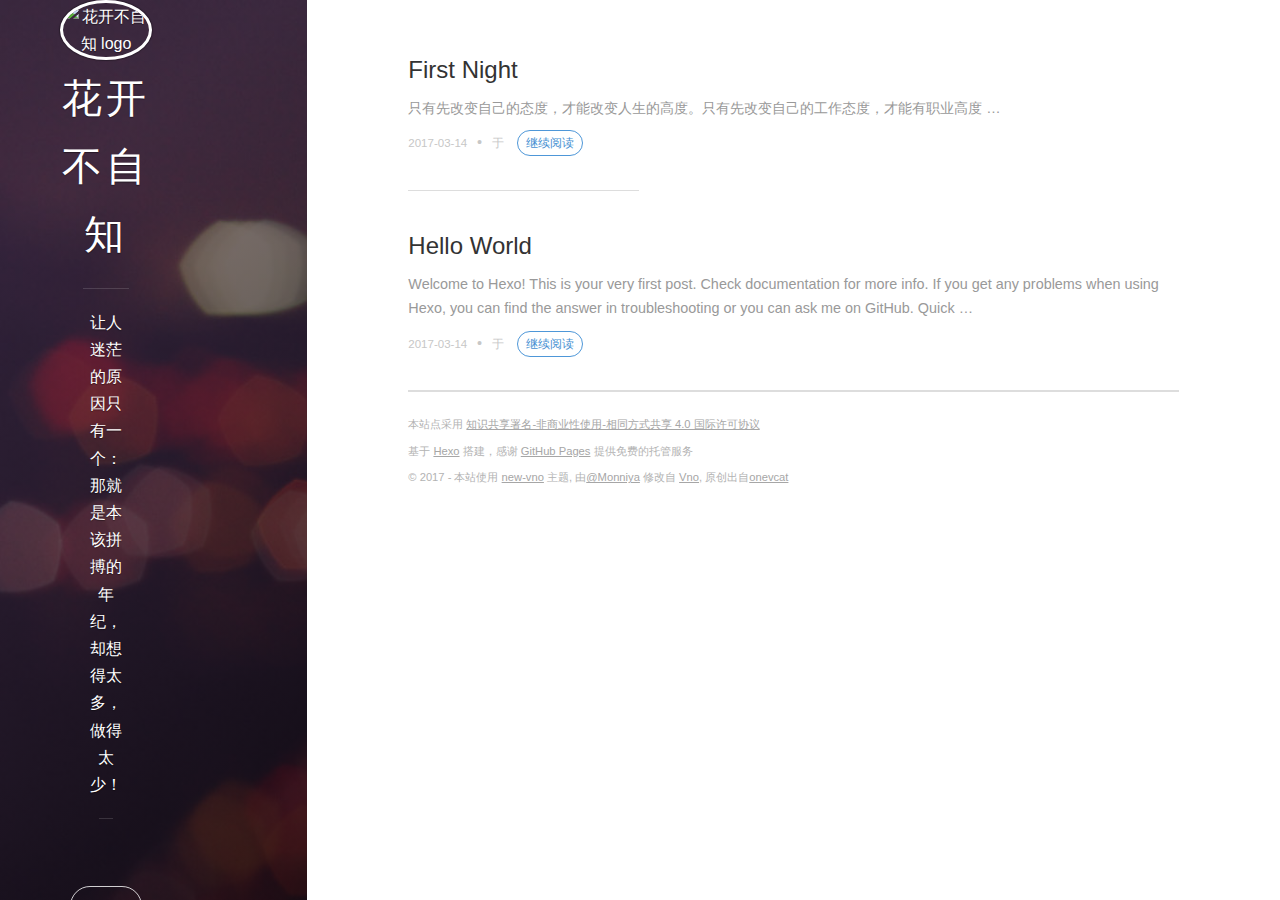
==== commit e4e360c9: "Site updated: 2017-03-14 16:24:59" ====
--- a/archives/index.html
+++ b/archives/index.html
@@ -1,574 +1,246 @@
-<!doctype html>
-
-
-
-  
-
-
-<html class="theme-next muse use-motion" lang="zh-Hans">
+<!DOCTYPE html>
+<html>
 <head>
-  <meta charset="UTF-8"/>
-<meta http-equiv="X-UA-Compatible" content="IE=edge" />
-<meta name="viewport" content="width=device-width, initial-scale=1, maximum-scale=1"/>
-
-
-
-<meta http-equiv="Cache-Control" content="no-transform" />
-<meta http-equiv="Cache-Control" content="no-siteapp" />
-
-
-
-
-
-
-
-
-
-
-
-
-
-
-
-  
-  
-  <link href="/lib/fancybox/source/jquery.fancybox.css?v=2.1.5" rel="stylesheet" type="text/css" />
-
-
-
-
-  
-  
-  
-  
-
-  
-    
-    
-  
-
-  
-
-  
-
-  
-
-  
-
-  
-    
-    
-    <link href="//fonts.googleapis.com/css?family=Lato:300,300italic,400,400italic,700,700italic&subset=latin,latin-ext" rel="stylesheet" type="text/css">
-  
-
-
-
-
-
-
-<link href="/lib/font-awesome/css/font-awesome.min.css?v=4.6.2" rel="stylesheet" type="text/css" />
-
-<link href="/css/main.css?v=5.1.0" rel="stylesheet" type="text/css" />
-
-
-  <meta name="keywords" content="Hexo, NexT" />
-
-
-
-
-
-
-
-
-  <link rel="shortcut icon" type="image/x-icon" href="/favicon.ico?v=5.1.0" />
-
-
-
-
-
-
-<meta name="description" content="让人迷茫的原因只有一个：那就是本该拼搏的年纪，却想得太多，做得太少！">
-<meta property="og:type" content="website">
-<meta property="og:title" content="花开不自知">
-<meta property="og:url" content="http://yoursite.com/archives/index.html">
-<meta property="og:site_name" content="花开不自知">
-<meta property="og:description" content="让人迷茫的原因只有一个：那就是本该拼搏的年纪，却想得太多，做得太少！">
-<meta name="twitter:card" content="summary">
-<meta name="twitter:title" content="花开不自知">
-<meta name="twitter:description" content="让人迷茫的原因只有一个：那就是本该拼搏的年纪，却想得太多，做得太少！">
-
-
-
-<script type="text/javascript" id="hexo.configurations">
-  var NexT = window.NexT || {};
-  var CONFIG = {
-    root: '/',
-    scheme: 'Muse',
-    sidebar: {"position":"left","display":"post","offset":12,"offset_float":0,"b2t":false,"scrollpercent":false},
-    fancybox: true,
-    motion: true,
-    duoshuo: {
-      userId: '0',
-      author: '博主'
-    },
-    algolia: {
-      applicationID: '',
-      apiKey: '',
-      indexName: '',
-      hits: {"per_page":10},
-      labels: {"input_placeholder":"Search for Posts","hits_empty":"We didn't find any results for the search: ${query}","hits_stats":"${hits} results found in ${time} ms"}
-    }
-  };
-</script>
-
-
-
-  <link rel="canonical" href="http://yoursite.com/archives/"/>
-
-
-
-
-
-  <title> 归档 | 花开不自知 </title>
+    <meta charset="utf-8"/>
+    <meta http-equiv="X-UA-Compatible" content="IE=edge"/>
+    
+    <title>花开不自知</title>
+    <meta name="renderer" content="webkit">
+    <meta name="HandheldFriendly" content="True">
+    <meta name="MobileOptimized" content="320">
+    <meta name="apple-mobile-web-app-capable" content="yes">
+    <meta name="apple-mobile-web-app-status-bar-style" content="black-translucent">
+    <meta name="viewport" content="width=device-width, initial-scale=1, maximum-scale=1">
+
+    <meta name="description" content="让人迷茫的原因只有一个：那就是本该拼搏的年纪，却想得太多，做得太少！">
+
+    <meta name="twitter:card" content="summary">
+    <meta name="twitter:title" content="花开不自知">
+    <meta name="twitter:description" content="让人迷茫的原因只有一个：那就是本该拼搏的年纪，却想得太多，做得太少！">
+
+    <meta property="og:type" content="article">
+    <meta property="og:title" content="花开不自知">
+    <meta property="og:description" content="让人迷茫的原因只有一个：那就是本该拼搏的年纪，却想得太多，做得太少！">
+
+    
+    <meta name="author" content="Duke Li">
+    
+    <link rel="stylesheet" href="/css/vno.css">
+    <link rel="stylesheet" href="//netdna.bootstrapcdn.com/font-awesome/4.1.0/css/font-awesome.min.css">
+
+    
+    <link rel="icon" href="/images/avatar-small.png">
+    
+
+    <meta name="generator" content="hexo"/>
+    
+    <link rel="alternate" type="application/rss+xml" title="花开不自知" href="/atom.xml">
+    
+
+    <link rel="canonical" href="http://yoursite.com"/>
+
+                 
 </head>
 
-<body itemscope itemtype="http://schema.org/WebPage" lang="zh-Hans">
-
-  
-
-
-
-
-
-
-
-
-
-
-
-
-
-
-  
-  
-    
-  
-
-  <div class="container one-collumn sidebar-position-left  page-archive  ">
-    <div class="headband"></div>
-
-    <header id="header" class="header" itemscope itemtype="http://schema.org/WPHeader">
-      <div class="header-inner"><div class="site-brand-wrapper">
-  <div class="site-meta ">
-    
-
-    <div class="custom-logo-site-title">
-      <a href="/"  class="brand" rel="start">
-        <span class="logo-line-before"><i></i></span>
-        <span class="site-title">花开不自知</span>
-        <span class="logo-line-after"><i></i></span>
-      </a>
+<body class="home-template no-js">
+    <script src="//cdn.bootcss.com/jquery/2.1.4/jquery.min.js"></script>
+    <script src="/js/main.js"></script>
+    <span class="mobile btn-mobile-menu">
+        <i class="fa fa-list btn-mobile-menu__icon"></i>
+        <i class="fa fa-angle-up btn-mobile-close__icon hidden"></i>
+    </span>
+
+    
+<header class="panel-cover panel-cover--collapsed" style="background-image: url(/images/background-cover.jpg)">
+  <div class="panel-main">
+    <div class="panel-main__inner panel-inverted">
+    <div class="panel-main__content">
+
+        <a href="/" title="前往 花开不自知 的主页"><img src="/images/avatar.jpg" width="80" alt="花开不自知 logo" class="panel-cover__logo logo" /></a>
+        <h1 class="panel-cover__title panel-title"><a href="/" title="link to homepage for 花开不自知">花开不自知</a></h1>
+        
+        <hr class="panel-cover__divider" />
+        <p class="panel-cover__description">让人迷茫的原因只有一个：那就是本该拼搏的年纪，却想得太多，做得太少！</p>
+        <hr class="panel-cover__divider panel-cover__divider--secondary" />
+
+        <div class="navigation-wrapper">
+          <div>
+          <nav class="cover-navigation cover-navigation--primary">
+            <ul class="navigation">
+              <li class="navigation__item"><a href="/#blog" title="访问博客" class="blog-button">博客</a></li>
+            
+              <li class="navigation__item"><a href="/favourite">黄金屋</a></li>
+            
+              <li class="navigation__item"><a href="/favourite/time.html">时光机</a></li>
+            
+              <li class="navigation__item"><a href="/aboutme">关于我</a></li>
+            
+            </ul>
+          </nav>
+          </div>
+          <div>
+          <nav class="cover-navigation navigation--social">
+  <ul class="navigation">
+
+  <!-- Weibo-->
+  
+
+  <!-- Github -->
+  
+  <li class="navigation__item">
+    <a href="https://github.com/monniya" title="查看我的GitHub主页" target="_blank">
+      <i class='social fa fa-github'></i>
+      <span class="label">Github</span>
+    </a>
+  </li>
+
+
+<!-- Stack Overflow -->
+        
+
+  <!-- Google Plus -->
+  
+
+<!-- Facebook -->
+
+  
+<!-- Twitter -->
+
+  <li class="navigation__item">
+    <a href="https://twitter.com/onlymonniya" title="上Twitter找我" target="_blank">
+      <i class='social fa fa-twitter'></i>
+      <span class="label">Twitter</span>
+    </a>
+  </li>
+
+  
+
+  <li class="navigation__item">
+    <a href="/atom.xml" title="RSS" target="_blank">
+      <i class='social fa fa-rss'></i>
+      <span class="label">RSS</span>
+    </a>
+  </li>
+
+
+
+  </ul>
+</nav>
+
+          </div>
+        </div>
+
+      </div>
+
     </div>
+
+    <div class="panel-cover--overlay cover-purple"></div>
+  </div> 
+</header>
+
+    <div class="content-wrapper">
+        <div class="content-wrapper__inner">
+            <div class="main-post-list">
+    
+  <ol class="post-list">
+  
+    
+    <li>
+      <h2 class="post-list__post-title post-title"><a href="/2017/03/14/FirstNight/" title="link to post.title">First Night</a></h2>
+      <p class="excerpt">
+    
       
-        <p class="site-subtitle"></p>
-      
-  </div>
-
-  <div class="site-nav-toggle">
-    <button>
-      <span class="btn-bar"></span>
-      <span class="btn-bar"></span>
-      <span class="btn-bar"></span>
-    </button>
-  </div>
+只有先改变自己的态度，才能改变人生的高度。只有先改变自己的工作态度，才能有职业高度
+
+
+    &hellip;
+      </p>
+      <div class="post-list__meta"><time datetime="2017-03-14T08:06:51.000Z" class="post-list__meta--date date">2017-03-14</time> &#8226; <span class="post-list__meta--tags tags">于&nbsp;</span><a class="btn-border-small" href="/2017/03/14/FirstNight/">继续阅读</a></div>
+      <hr class="post-list__divider" />
+    </li>
+  
+    
+    <li>
+      <h2 class="post-list__post-title post-title"><a href="/2017/03/14/hello-world/" title="link to post.title">Hello World</a></h2>
+      <p class="excerpt">
+    
+      Welcome to Hexo! This is your very first post. Check documentation for more info. If you get any problems when using Hexo, you can find the answer in troubleshooting or you can ask me on GitHub.
+Quick
+    &hellip;
+      </p>
+      <div class="post-list__meta"><time datetime="2017-03-14T07:19:40.000Z" class="post-list__meta--date date">2017-03-14</time> &#8226; <span class="post-list__meta--tags tags">于&nbsp;</span><a class="btn-border-small" href="/2017/03/14/hello-world/">继续阅读</a></div>
+      <hr class="post-list__divider" />
+    </li>
+  
+    
+  </ol>
+
+
+ <script type="text/x-mathjax-config">
+    MathJax.Hub.Config({"HTML-CSS": { preferredFont: "TeX", availableFonts: ["STIX","TeX"], linebreaks: { automatic:true }, EqnChunk: (MathJax.Hub.Browser.isMobile ? 10 : 50) },
+        tex2jax: { inlineMath: [ ["$", "$"], ["\\(","\\)"] ], processEscapes: true, ignoreClass: "tex2jax_ignore|dno",skipTags: ['script', 'noscript', 'style', 'textarea', 'pre', 'code']},
+        TeX: {  noUndefined: { attributes: { mathcolor: "red", mathbackground: "#FFEEEE", mathsize: "90%" } }, Macros: { href: "{}" } },
+        messageStyle: "none"
+    }); 
+    
+</script>
+<script type="text/x-mathjax-config">
+    MathJax.Hub.Queue(function() {
+        var all = MathJax.Hub.getAllJax(), i;
+        for(i=0; i < all.length; i += 1) {
+            all[i].SourceElement().parentNode.className += ' has-jax';
+        }
+    });
+</script>
+<script type="text/javascript" src="https://cdn.mathjax.org/mathjax/latest/MathJax.js?config=TeX-AMS-MML_HTMLorMML">
+</script>
 </div>
 
-<nav class="site-nav">
-  
-
-  
-    <ul id="menu" class="menu">
-      
-        
-        <li class="menu-item menu-item-home">
-          <a href="/" rel="section">
-            
-              <i class="menu-item-icon fa fa-fw fa-home"></i> <br />
-            
-            首页
-          </a>
-        </li>
-      
-        
-        <li class="menu-item menu-item-archives">
-          <a href="/archives" rel="section">
-            
-              <i class="menu-item-icon fa fa-fw fa-archive"></i> <br />
-            
-            归档
-          </a>
-        </li>
-      
-        
-        <li class="menu-item menu-item-tags">
-          <a href="/tags" rel="section">
-            
-              <i class="menu-item-icon fa fa-fw fa-tags"></i> <br />
-            
-            标签
-          </a>
-        </li>
-      
-
-      
-    </ul>
-  
-
-  
-</nav>
-
-
-
- </div>
-    </header>
-
-    <main id="main" class="main">
-      <div class="main-inner">
-        <div class="content-wrap">
-          <div id="content" class="content">
-            
-
-  <section id="posts" class="posts-collapse">
-    <span class="archive-move-on"></span>
-
-    <span class="archive-page-counter">
-      
-      
-      
-        
-      
-      嗯..! 目前共计 2 篇日志。 继续努力。
-    </span>
-
-    
-
-      
-      
-      
-
-      
-        
-        <div class="collection-title">
-          <h2 class="archive-year motion-element" id="archive-year-2017">2017</h2>
+
+            <footer class="footer">
+    <span class="footer__copyright">
+        本站点采用 <a href="http://creativecommons.org/licenses/by-nc-sa/4.0/">知识共享署名-非商业性使用-相同方式共享 4.0 国际许可协议</a>
+    </span>
+    <span class="footer__copyright">
+        基于 <a href="http://hexo.io">Hexo</a> 搭建，感谢 <a href="https://pages.github.com/">GitHub Pages</a> 提供免费的托管服务
+    </span>
+    <span class="footer__copyright">
+        &copy; 2017 - 本站使用 <a href="https://github.com/monniya/hexo-theme-new-vno ">new-vno</a> 主题,
+        由<a href="https://monniya.com ">@Monniya</a> 修改自 <a href="https://github.com/lenbo-ma/hexo-theme-vno" target="_blank">Vno</a>, 原创出自<a href="http://github.com/onevcat/vno" target="_blank">onevcat</a>
+    </span>
+    
+</footer>
+
+
         </div>
-      
-      
-
-      
-
-  <article class="post post-type-normal" itemscope itemtype="http://schema.org/Article">
-    <header class="post-header">
-
-      <h1 class="post-title">
-        
-            <a class="post-title-link" href="/2017/03/14/FirstNight/" itemprop="url">
-              
-                <span itemprop="name">First Night</span>
-              
-            </a>
-        
-      </h1>
-
-      <div class="post-meta">
-        <time class="post-time" itemprop="dateCreated"
-              datetime="2017-03-14T16:06:51+08:00"
-              content="2017-03-14" >
-          03-14
-        </time>
-      </div>
-
-    </header>
-  </article>
-
-
-
-    
-
-      
-      
-      
-
-      
-      
-
-      
-
-  <article class="post post-type-normal" itemscope itemtype="http://schema.org/Article">
-    <header class="post-header">
-
-      <h1 class="post-title">
-        
-            <a class="post-title-link" href="/2017/03/14/hello-world/" itemprop="url">
-              
-                <span itemprop="name">Hello World</span>
-              
-            </a>
-        
-      </h1>
-
-      <div class="post-meta">
-        <time class="post-time" itemprop="dateCreated"
-              datetime="2017-03-14T15:19:40+08:00"
-              content="2017-03-14" >
-          03-14
-        </time>
-      </div>
-
-    </header>
-  </article>
-
-
-
-    
-
-  </section>
-
-  
-
-
-          
-          </div>
-          
-
-
-          
-
-        </div>
-        
-          
-  
-  <div class="sidebar-toggle">
-    <div class="sidebar-toggle-line-wrap">
-      <span class="sidebar-toggle-line sidebar-toggle-line-first"></span>
-      <span class="sidebar-toggle-line sidebar-toggle-line-middle"></span>
-      <span class="sidebar-toggle-line sidebar-toggle-line-last"></span>
     </div>
-  </div>
-
-  <aside id="sidebar" class="sidebar">
-    <div class="sidebar-inner">
-
-      
-
-      
-
-      <section class="site-overview sidebar-panel sidebar-panel-active">
-        <div class="site-author motion-element" itemprop="author" itemscope itemtype="http://schema.org/Person">
-          <img class="site-author-image" itemprop="image"
-               src="/images/avatar.gif"
-               alt="Duke Li" />
-          <p class="site-author-name" itemprop="name">Duke Li</p>
-           
-              <p class="site-description motion-element" itemprop="description">让人迷茫的原因只有一个：那就是本该拼搏的年纪，却想得太多，做得太少！</p>
-          
-        </div>
-        <nav class="site-state motion-element">
-
-          
-            <div class="site-state-item site-state-posts">
-              <a href="/archives">
-                <span class="site-state-item-count">2</span>
-                <span class="site-state-item-name">日志</span>
-              </a>
-            </div>
-          
-
-          
-
-          
-
-        </nav>
-
-        
-
-        <div class="links-of-author motion-element">
-          
-        </div>
-
-        
-        
-
-        
-        
-
-        
-
-
-      </section>
-
-      
-
-      
-
-    </div>
-  </aside>
-
-
-        
-      </div>
-    </main>
-
-    <footer id="footer" class="footer">
-      <div class="footer-inner">
-        <div class="copyright" >
-  
-  &copy; 
-  <span itemprop="copyrightYear">2017</span>
-  <span class="with-love">
-    <i class="fa fa-heart"></i>
-  </span>
-  <span class="author" itemprop="copyrightHolder">Duke Li</span>
-</div>
-
-
-<div class="powered-by">
-  由 <a class="theme-link" href="https://hexo.io">Hexo</a> 强力驱动
-</div>
-
-<div class="theme-info">
-  主题 -
-  <a class="theme-link" href="https://github.com/iissnan/hexo-theme-next">
-    NexT.Muse
-  </a>
-</div>
-
-
-        
-
-        
-      </div>
-    </footer>
-
-    
-      <div class="back-to-top">
-        <i class="fa fa-arrow-up"></i>
-        
-      </div>
-    
-    
-  </div>
-
-  
-
-<script type="text/javascript">
-  if (Object.prototype.toString.call(window.Promise) !== '[object Function]') {
-    window.Promise = null;
-  }
-</script>
-
-
-
-
-
-
-
-
-
-  
-
-
-
-
-  
-  <script type="text/javascript" src="/lib/jquery/index.js?v=2.1.3"></script>
-
-  
-  <script type="text/javascript" src="/lib/fastclick/lib/fastclick.min.js?v=1.0.6"></script>
-
-  
-  <script type="text/javascript" src="/lib/jquery_lazyload/jquery.lazyload.js?v=1.9.7"></script>
-
-  
-  <script type="text/javascript" src="/lib/velocity/velocity.min.js?v=1.2.1"></script>
-
-  
-  <script type="text/javascript" src="/lib/velocity/velocity.ui.min.js?v=1.2.1"></script>
-
-  
-  <script type="text/javascript" src="/lib/fancybox/source/jquery.fancybox.pack.js?v=2.1.5"></script>
-
-
-  
-
-
-  <script type="text/javascript" src="/js/src/utils.js?v=5.1.0"></script>
-
-  <script type="text/javascript" src="/js/src/motion.js?v=5.1.0"></script>
-
-
-
-  
-  
-
-  
-  
-    <script type="text/javascript" id="motion.page.archive">
-      $('.archive-year').velocity('transition.slideLeftIn');
+
+     
+<script>
+	(function(i,s,o,g,r,a,m){i['GoogleAnalyticsObject']=r;i[r]=i[r]||function(){
+	(i[r].q=i[r].q||[]).push(arguments)},i[r].l=1*new Date();a=s.createElement(o),
+	m=s.getElementsByTagName(o)[0];a.async=1;a.src=g;m.parentNode.insertBefore(a,m)
+	})(window,document,'script','//www.google-analytics.com/analytics.js','ga');
+
+	ga('create', 'UA-78918255-1', 'auto');
+	ga('send', 'pageview');
+</script>
+
+    
+    <script>
+        var _hmt = _hmt || [];
+        (function() {
+            var hm = document.createElement("script");
+            hm.src = "//hm.baidu.com/hm.js?9cdad07c755fa23f6aced510c6760e87";
+            var s = document.getElementsByTagName("script")[0]; 
+            s.parentNode.insertBefore(hm, s);
+        })();
     </script>
-  
-
-
-  
-
-
-  <script type="text/javascript" src="/js/src/bootstrap.js?v=5.1.0"></script>
-
-
-
-  
-
-
-
-  
-
-
-
-
-	
-
-
-
-
-
-  
-
-
-
-
-
-  
-
-
-
-
-
-  
-
-
-
-  
-  
-
-  
-
-  
-
-  
-
-  
-
-
-  
-
+
+
+
+    <script async src="https://dn-lbstatics.qbox.me/busuanzi/2.3/busuanzi.pure.mini.js"></script>
+    
+    
 </body>
 </html>
--- a/css/vno.css
+++ b/css/vno.css
@@ -0,0 +1,6811 @@
+/* http://meyerweb.com/eric/tools/css/reset/
+   v2.0 | 20110126
+   License: none (public domain)
+*/
+.animated {
+  -webkit-animation-fill-mode: both;
+  -moz-animation-fill-mode: both;
+  -ms-animation-fill-mode: both;
+  -o-animation-fill-mode: both;
+  animation-fill-mode: both;
+  -webkit-animation-duration: 1s;
+  -moz-animation-duration: 1s;
+  -ms-animation-duration: 1s;
+  -o-animation-duration: 1s;
+  animation-duration: 1s;
+}
+.animated.hinge {
+  -webkit-animation-duration: 1s;
+  -moz-animation-duration: 1s;
+  -ms-animation-duration: 1s;
+  -o-animation-duration: 1s;
+  animation-duration: 1s;
+}
+@-webkit-keyframes flash {
+  0%, 50%, 100% {
+    opacity: 1;
+  }
+  25%, 75% {
+    opacity: 0;
+  }
+}
+@-moz-keyframes flash {
+  0%, 50%, 100% {
+    opacity: 1;
+  }
+  25%, 75% {
+    opacity: 0;
+  }
+}
+@-o-keyframes flash {
+  0%, 50%, 100% {
+    opacity: 1;
+  }
+  25%, 75% {
+    opacity: 0;
+  }
+}
+.flash {
+  -webkit-animation-name: flash;
+  -moz-animation-name: flash;
+  -o-animation-name: flash;
+  animation-name: flash;
+}
+@-webkit-keyframes shake {
+  0%, 100% {
+    -webkit-transform: translateX(0);
+  }
+  10%, 30%, 50%, 70%, 90% {
+    -webkit-transform: translateX(-10px);
+  }
+  20%, 40%, 60%, 80% {
+    -webkit-transform: translateX(10px);
+  }
+}
+@-moz-keyframes shake {
+  0%, 100% {
+    -moz-transform: translateX(0);
+  }
+  10%, 30%, 50%, 70%, 90% {
+    -moz-transform: translateX(-10px);
+  }
+  20%, 40%, 60%, 80% {
+    -moz-transform: translateX(10px);
+  }
+}
+@-o-keyframes shake {
+  0%, 100% {
+    -o-transform: translateX(0);
+  }
+  10%, 30%, 50%, 70%, 90% {
+    -o-transform: translateX(-10px);
+  }
+  20%, 40%, 60%, 80% {
+    -o-transform: translateX(10px);
+  }
+}
+.shake {
+  -webkit-animation-name: shake;
+  -moz-animation-name: shake;
+  -o-animation-name: shake;
+  animation-name: shake;
+}
+@-webkit-keyframes bounce {
+  0%, 20%, 50%, 80%, 100% {
+    -webkit-transform: translateY(0);
+  }
+  40% {
+    -webkit-transform: translateY(-30px);
+  }
+  60% {
+    -webkit-transform: translateY(-15px);
+  }
+}
+@-moz-keyframes bounce {
+  0%, 20%, 50%, 80%, 100% {
+    -moz-transform: translateY(0);
+  }
+  40% {
+    -moz-transform: translateY(-30px);
+  }
+  60% {
+    -moz-transform: translateY(-15px);
+  }
+}
+@-o-keyframes bounce {
+  0%, 20%, 50%, 80%, 100% {
+    -o-transform: translateY(0);
+  }
+  40% {
+    -o-transform: translateY(-30px);
+  }
+  60% {
+    -o-transform: translateY(-15px);
+  }
+}
+.bounce {
+  -webkit-animation-name: bounce;
+  -moz-animation-name: bounce;
+  -o-animation-name: bounce;
+  animation-name: bounce;
+}
+@-webkit-keyframes tada {
+  0% {
+    -webkit-transform: scale(1);
+  }
+  10%, 20% {
+    -webkit-transform: scale(0.9) rotate(-3deg);
+  }
+  30%, 50%, 70%, 90% {
+    -webkit-transform: scale(1.1) rotate(3deg);
+  }
+  40%, 60%, 80% {
+    -webkit-transform: scale(1.1) rotate(-3deg);
+  }
+  100% {
+    -webkit-transform: scale(1) rotate(0);
+  }
+}
+@-moz-keyframes tada {
+  0% {
+    -moz-transform: scale(1);
+  }
+  10%, 20% {
+    -moz-transform: scale(0.9) rotate(-3deg);
+  }
+  30%, 50%, 70%, 90% {
+    -moz-transform: scale(1.1) rotate(3deg);
+  }
+  40%, 60%, 80% {
+    -moz-transform: scale(1.1) rotate(-3deg);
+  }
+  100% {
+    -moz-transform: scale(1) rotate(0);
+  }
+}
+@-o-keyframes tada {
+  0% {
+    -o-transform: scale(1);
+  }
+  10%, 20% {
+    -o-transform: scale(0.9) rotate(-3deg);
+  }
+  30%, 50%, 70%, 90% {
+    -o-transform: scale(1.1) rotate(3deg);
+  }
+  40%, 60%, 80% {
+    -o-transform: scale(1.1) rotate(-3deg);
+  }
+  100% {
+    -o-transform: scale(1) rotate(0);
+  }
+}
+.tada {
+  -webkit-animation-name: tada;
+  -moz-animation-name: tada;
+  -o-animation-name: tada;
+  animation-name: tada;
+}
+@-webkit-keyframes swing {
+  20%, 40%, 60%, 80%, 100% {
+    -webkit-transform-origin: top center;
+  }
+  20% {
+    -webkit-transform: rotate(15deg);
+  }
+  40% {
+    -webkit-transform: rotate(-10deg);
+  }
+  60% {
+    -webkit-transform: rotate(5deg);
+  }
+  80% {
+    -webkit-transform: rotate(-5deg);
+  }
+  100% {
+    -webkit-transform: rotate(0deg);
+  }
+}
+@-moz-keyframes swing {
+  20% {
+    -moz-transform: rotate(15deg);
+  }
+  40% {
+    -moz-transform: rotate(-10deg);
+  }
+  60% {
+    -moz-transform: rotate(5deg);
+  }
+  80% {
+    -moz-transform: rotate(-5deg);
+  }
+  100% {
+    -moz-transform: rotate(0deg);
+  }
+}
+@-o-keyframes swing {
+  20% {
+    -o-transform: rotate(15deg);
+  }
+  40% {
+    -o-transform: rotate(-10deg);
+  }
+  60% {
+    -o-transform: rotate(5deg);
+  }
+  80% {
+    -o-transform: rotate(-5deg);
+  }
+  100% {
+    -o-transform: rotate(0deg);
+  }
+}
+.swing {
+  -webkit-transform-origin: top center;
+  -moz-transform-origin: top center;
+  -o-transform-origin: top center;
+  transform-origin: top center;
+  -webkit-animation-name: swing;
+  -moz-animation-name: swing;
+  -o-animation-name: swing;
+  animation-name: swing;
+}
+@-webkit-keyframes wobble {
+  0% {
+    -webkit-transform: translateX(0%);
+  }
+  15% {
+    -webkit-transform: translateX(-25%) rotate(-5deg);
+  }
+  30% {
+    -webkit-transform: translateX(20%) rotate(3deg);
+  }
+  45% {
+    -webkit-transform: translateX(-15%) rotate(-3deg);
+  }
+  60% {
+    -webkit-transform: translateX(10%) rotate(2deg);
+  }
+  75% {
+    -webkit-transform: translateX(-5%) rotate(-1deg);
+  }
+  100% {
+    -webkit-transform: translateX(0%);
+  }
+}
+@-moz-keyframes wobble {
+  0% {
+    -moz-transform: translateX(0%);
+  }
+  15% {
+    -moz-transform: translateX(-25%) rotate(-5deg);
+  }
+  30% {
+    -moz-transform: translateX(20%) rotate(3deg);
+  }
+  45% {
+    -moz-transform: translateX(-15%) rotate(-3deg);
+  }
+  60% {
+    -moz-transform: translateX(10%) rotate(2deg);
+  }
+  75% {
+    -moz-transform: translateX(-5%) rotate(-1deg);
+  }
+  100% {
+    -moz-transform: translateX(0%);
+  }
+}
+@-o-keyframes wobble {
+  0% {
+    -o-transform: translateX(0%);
+  }
+  15% {
+    -o-transform: translateX(-25%) rotate(-5deg);
+  }
+  30% {
+    -o-transform: translateX(20%) rotate(3deg);
+  }
+  45% {
+    -o-transform: translateX(-15%) rotate(-3deg);
+  }
+  60% {
+    -o-transform: translateX(10%) rotate(2deg);
+  }
+  75% {
+    -o-transform: translateX(-5%) rotate(-1deg);
+  }
+  100% {
+    -o-transform: translateX(0%);
+  }
+}
+.wobble {
+  -webkit-animation-name: wobble;
+  -moz-animation-name: wobble;
+  -o-animation-name: wobble;
+  animation-name: wobble;
+}
+@-webkit-keyframes pulse {
+  0% {
+    -webkit-transform: scale(1);
+  }
+  50% {
+    -webkit-transform: scale(1.1);
+  }
+  100% {
+    -webkit-transform: scale(1);
+  }
+}
+@-moz-keyframes pulse {
+  0% {
+    -moz-transform: scale(1);
+  }
+  50% {
+    -moz-transform: scale(1.1);
+  }
+  100% {
+    -moz-transform: scale(1);
+  }
+}
+@-o-keyframes pulse {
+  0% {
+    -o-transform: scale(1);
+  }
+  50% {
+    -o-transform: scale(1.1);
+  }
+  100% {
+    -o-transform: scale(1);
+  }
+}
+.pulse {
+  -webkit-animation-name: pulse;
+  -moz-animation-name: pulse;
+  -o-animation-name: pulse;
+  animation-name: pulse;
+}
+@-webkit-keyframes flip {
+  0% {
+    -webkit-transform: perspective(400px) translateZ(0) rotateY(0) scale(1);
+    -webkit-animation-timing-function: ease-out;
+  }
+  40% {
+    -webkit-transform: perspective(400px) translateZ(150px) rotateY(170deg) scale(1);
+    -webkit-animation-timing-function: ease-out;
+  }
+  50% {
+    -webkit-transform: perspective(400px) translateZ(150px) rotateY(190deg) scale(1);
+    -webkit-animation-timing-function: ease-in;
+  }
+  80% {
+    -webkit-transform: perspective(400px) translateZ(0) rotateY(360deg) scale(0.95);
+    -webkit-animation-timing-function: ease-in;
+  }
+  100% {
+    -webkit-transform: perspective(400px) translateZ(0) rotateY(360deg) scale(1);
+    -webkit-animation-timing-function: ease-in;
+  }
+}
+@-moz-keyframes flip {
+  0% {
+    -moz-transform: perspective(400px) translateZ(0) rotateY(0) scale(1);
+    -moz-animation-timing-function: ease-out;
+  }
+  40% {
+    -moz-transform: perspective(400px) translateZ(150px) rotateY(170deg) scale(1);
+    -moz-animation-timing-function: ease-out;
+  }
+  50% {
+    -moz-transform: perspective(400px) translateZ(150px) rotateY(190deg) scale(1);
+    -moz-animation-timing-function: ease-in;
+  }
+  80% {
+    -moz-transform: perspective(400px) translateZ(0) rotateY(360deg) scale(0.95);
+    -moz-animation-timing-function: ease-in;
+  }
+  100% {
+    -moz-transform: perspective(400px) translateZ(0) rotateY(360deg) scale(1);
+    -moz-animation-timing-function: ease-in;
+  }
+}
+@-o-keyframes flip {
+  0% {
+    -o-transform: perspective(400px) translateZ(0) rotateY(0) scale(1);
+    -o-animation-timing-function: ease-out;
+  }
+  40% {
+    -o-transform: perspective(400px) translateZ(150px) rotateY(170deg) scale(1);
+    -o-animation-timing-function: ease-out;
+  }
+  50% {
+    -o-transform: perspective(400px) translateZ(150px) rotateY(190deg) scale(1);
+    -o-animation-timing-function: ease-in;
+  }
+  80% {
+    -o-transform: perspective(400px) translateZ(0) rotateY(360deg) scale(0.95);
+    -o-animation-timing-function: ease-in;
+  }
+  100% {
+    -o-transform: perspective(400px) translateZ(0) rotateY(360deg) scale(1);
+    -o-animation-timing-function: ease-in;
+  }
+}
+.animated.flip {
+  -webkit-backface-visibility: visible !important;
+  -webkit-animation-name: flip;
+  -moz-backface-visibility: visible !important;
+  -moz-animation-name: flip;
+  -o-backface-visibility: visible !important;
+  -o-animation-name: flip;
+  backface-visibility: visible !important;
+  animation-name: flip;
+}
+@-webkit-keyframes flipInX {
+  0% {
+    -webkit-transform: perspective(400px) rotateX(90deg);
+    opacity: 0;
+  }
+  40% {
+    -webkit-transform: perspective(400px) rotateX(-10deg);
+  }
+  70% {
+    -webkit-transform: perspective(400px) rotateX(10deg);
+  }
+  100% {
+    -webkit-transform: perspective(400px) rotateX(0deg);
+    opacity: 1;
+  }
+}
+@-moz-keyframes flipInX {
+  0% {
+    -moz-transform: perspective(400px) rotateX(90deg);
+    opacity: 0;
+  }
+  40% {
+    -moz-transform: perspective(400px) rotateX(-10deg);
+  }
+  70% {
+    -moz-transform: perspective(400px) rotateX(10deg);
+  }
+  100% {
+    -moz-transform: perspective(400px) rotateX(0deg);
+    opacity: 1;
+  }
+}
+@-o-keyframes flipInX {
+  0% {
+    -o-transform: perspective(400px) rotateX(90deg);
+    opacity: 0;
+  }
+  40% {
+    -o-transform: perspective(400px) rotateX(-10deg);
+  }
+  70% {
+    -o-transform: perspective(400px) rotateX(10deg);
+  }
+  100% {
+    -o-transform: perspective(400px) rotateX(0deg);
+    opacity: 1;
+  }
+}
+.flipInX {
+  -webkit-backface-visibility: visible !important;
+  -webkit-animation-name: flipInX;
+  -moz-backface-visibility: visible !important;
+  -moz-animation-name: flipInX;
+  -o-backface-visibility: visible !important;
+  -o-animation-name: flipInX;
+  backface-visibility: visible !important;
+  animation-name: flipInX;
+}
+@-webkit-keyframes flipOutX {
+  0% {
+    -webkit-transform: perspective(400px) rotateX(0deg);
+    opacity: 1;
+  }
+  100% {
+    -webkit-transform: perspective(400px) rotateX(90deg);
+    opacity: 0;
+  }
+}
+@-moz-keyframes flipOutX {
+  0% {
+    -moz-transform: perspective(400px) rotateX(0deg);
+    opacity: 1;
+  }
+  100% {
+    -moz-transform: perspective(400px) rotateX(90deg);
+    opacity: 0;
+  }
+}
+@-o-keyframes flipOutX {
+  0% {
+    -o-transform: perspective(400px) rotateX(0deg);
+    opacity: 1;
+  }
+  100% {
+    -o-transform: perspective(400px) rotateX(90deg);
+    opacity: 0;
+  }
+}
+.flipOutX {
+  -webkit-animation-name: flipOutX;
+  -webkit-backface-visibility: visible !important;
+  -moz-animation-name: flipOutX;
+  -moz-backface-visibility: visible !important;
+  -o-animation-name: flipOutX;
+  -o-backface-visibility: visible !important;
+  animation-name: flipOutX;
+  backface-visibility: visible !important;
+}
+@-webkit-keyframes flipInY {
+  0% {
+    -webkit-transform: perspective(400px) rotateY(90deg);
+    opacity: 0;
+  }
+  40% {
+    -webkit-transform: perspective(400px) rotateY(-10deg);
+  }
+  70% {
+    -webkit-transform: perspective(400px) rotateY(10deg);
+  }
+  100% {
+    -webkit-transform: perspective(400px) rotateY(0deg);
+    opacity: 1;
+  }
+}
+@-moz-keyframes flipInY {
+  0% {
+    -moz-transform: perspective(400px) rotateY(90deg);
+    opacity: 0;
+  }
+  40% {
+    -moz-transform: perspective(400px) rotateY(-10deg);
+  }
+  70% {
+    -moz-transform: perspective(400px) rotateY(10deg);
+  }
+  100% {
+    -moz-transform: perspective(400px) rotateY(0deg);
+    opacity: 1;
+  }
+}
+@-o-keyframes flipInY {
+  0% {
+    -o-transform: perspective(400px) rotateY(90deg);
+    opacity: 0;
+  }
+  40% {
+    -o-transform: perspective(400px) rotateY(-10deg);
+  }
+  70% {
+    -o-transform: perspective(400px) rotateY(10deg);
+  }
+  100% {
+    -o-transform: perspective(400px) rotateY(0deg);
+    opacity: 1;
+  }
+}
+.flipInY {
+  -webkit-backface-visibility: visible !important;
+  -webkit-animation-name: flipInY;
+  -moz-backface-visibility: visible !important;
+  -moz-animation-name: flipInY;
+  -o-backface-visibility: visible !important;
+  -o-animation-name: flipInY;
+  backface-visibility: visible !important;
+  animation-name: flipInY;
+}
+@-webkit-keyframes flipOutY {
+  0% {
+    -webkit-transform: perspective(400px) rotateY(0deg);
+    opacity: 1;
+  }
+  100% {
+    -webkit-transform: perspective(400px) rotateY(90deg);
+    opacity: 0;
+  }
+}
+@-moz-keyframes flipOutY {
+  0% {
+    -moz-transform: perspective(400px) rotateY(0deg);
+    opacity: 1;
+  }
+  100% {
+    -moz-transform: perspective(400px) rotateY(90deg);
+    opacity: 0;
+  }
+}
+@-o-keyframes flipOutY {
+  0% {
+    -o-transform: perspective(400px) rotateY(0deg);
+    opacity: 1;
+  }
+  100% {
+    -o-transform: perspective(400px) rotateY(90deg);
+    opacity: 0;
+  }
+}
+.flipOutY {
+  -webkit-backface-visibility: visible !important;
+  -webkit-animation-name: flipOutY;
+  -moz-backface-visibility: visible !important;
+  -moz-animation-name: flipOutY;
+  -o-backface-visibility: visible !important;
+  -o-animation-name: flipOutY;
+  backface-visibility: visible !important;
+  animation-name: flipOutY;
+}
+@-webkit-keyframes fadeIn {
+  0% {
+    opacity: 0;
+  }
+  100% {
+    opacity: 1;
+  }
+}
+@-moz-keyframes fadeIn {
+  0% {
+    opacity: 0;
+  }
+  100% {
+    opacity: 1;
+  }
+}
+@-o-keyframes fadeIn {
+  0% {
+    opacity: 0;
+  }
+  100% {
+    opacity: 1;
+  }
+}
+.fadeIn {
+  -webkit-animation-name: fadeIn;
+  -moz-animation-name: fadeIn;
+  -o-animation-name: fadeIn;
+  animation-name: fadeIn;
+}
+@-webkit-keyframes fadeInUp {
+  0% {
+    opacity: 0;
+    -webkit-transform: translateY(20px);
+  }
+  100% {
+    opacity: 1;
+    -webkit-transform: translateY(0);
+  }
+}
+@-moz-keyframes fadeInUp {
+  0% {
+    opacity: 0;
+    -moz-transform: translateY(20px);
+  }
+  100% {
+    opacity: 1;
+    -moz-transform: translateY(0);
+  }
+}
+@-o-keyframes fadeInUp {
+  0% {
+    opacity: 0;
+    -o-transform: translateY(20px);
+  }
+  100% {
+    opacity: 1;
+    -o-transform: translateY(0);
+  }
+}
+.fadeInUp {
+  -webkit-animation-name: fadeInUp;
+  -moz-animation-name: fadeInUp;
+  -o-animation-name: fadeInUp;
+  animation-name: fadeInUp;
+}
+@-webkit-keyframes fadeInDown {
+  0% {
+    opacity: 0;
+    -webkit-transform: translateY(-20px);
+  }
+  100% {
+    opacity: 1;
+    -webkit-transform: translateY(0);
+  }
+}
+@-moz-keyframes fadeInDown {
+  0% {
+    opacity: 0;
+    -moz-transform: translateY(-20px);
+  }
+  100% {
+    opacity: 1;
+    -moz-transform: translateY(0);
+  }
+}
+@-o-keyframes fadeInDown {
+  0% {
+    opacity: 0;
+    -o-transform: translateY(-20px);
+  }
+  100% {
+    opacity: 1;
+    -o-transform: translateY(0);
+  }
+}
+.fadeInDown {
+  -webkit-animation-name: fadeInDown;
+  -moz-animation-name: fadeInDown;
+  -o-animation-name: fadeInDown;
+  animation-name: fadeInDown;
+}
+@-webkit-keyframes fadeInLeft {
+  0% {
+    opacity: 0;
+    -webkit-transform: translateX(-20px);
+  }
+  100% {
+    opacity: 1;
+    -webkit-transform: translateX(0);
+  }
+}
+@-moz-keyframes fadeInLeft {
+  0% {
+    opacity: 0;
+    -moz-transform: translateX(-20px);
+  }
+  100% {
+    opacity: 1;
+    -moz-transform: translateX(0);
+  }
+}
+@-o-keyframes fadeInLeft {
+  0% {
+    opacity: 0;
+    -o-transform: translateX(-20px);
+  }
+  100% {
+    opacity: 1;
+    -o-transform: translateX(0);
+  }
+}
+.fadeInLeft {
+  -webkit-animation-name: fadeInLeft;
+  -moz-animation-name: fadeInLeft;
+  -o-animation-name: fadeInLeft;
+  animation-name: fadeInLeft;
+}
+@-webkit-keyframes fadeInRight {
+  0% {
+    opacity: 0;
+    -webkit-transform: translateX(20px);
+  }
+  100% {
+    opacity: 1;
+    -webkit-transform: translateX(0);
+  }
+}
+@-moz-keyframes fadeInRight {
+  0% {
+    opacity: 0;
+    -moz-transform: translateX(20px);
+  }
+  100% {
+    opacity: 1;
+    -moz-transform: translateX(0);
+  }
+}
+@-o-keyframes fadeInRight {
+  0% {
+    opacity: 0;
+    -o-transform: translateX(20px);
+  }
+  100% {
+    opacity: 1;
+    -o-transform: translateX(0);
+  }
+}
+.fadeInRight {
+  -webkit-animation-name: fadeInRight;
+  -moz-animation-name: fadeInRight;
+  -o-animation-name: fadeInRight;
+  animation-name: fadeInRight;
+}
+@-webkit-keyframes fadeInUpBig {
+  0% {
+    opacity: 0;
+    -webkit-transform: translateY(2000px);
+  }
+  100% {
+    opacity: 1;
+    -webkit-transform: translateY(0);
+  }
+}
+@-moz-keyframes fadeInUpBig {
+  0% {
+    opacity: 0;
+    -moz-transform: translateY(2000px);
+  }
+  100% {
+    opacity: 1;
+    -moz-transform: translateY(0);
+  }
+}
+@-o-keyframes fadeInUpBig {
+  0% {
+    opacity: 0;
+    -o-transform: translateY(2000px);
+  }
+  100% {
+    opacity: 1;
+    -o-transform: translateY(0);
+  }
+}
+.fadeInUpBig {
+  -webkit-animation-name: fadeInUpBig;
+  -moz-animation-name: fadeInUpBig;
+  -o-animation-name: fadeInUpBig;
+  animation-name: fadeInUpBig;
+}
+@-webkit-keyframes fadeInDownBig {
+  0% {
+    opacity: 0;
+    -webkit-transform: translateY(-2000px);
+  }
+  100% {
+    opacity: 1;
+    -webkit-transform: translateY(0);
+  }
+}
+@-moz-keyframes fadeInDownBig {
+  0% {
+    opacity: 0;
+    -moz-transform: translateY(-2000px);
+  }
+  100% {
+    opacity: 1;
+    -moz-transform: translateY(0);
+  }
+}
+@-o-keyframes fadeInDownBig {
+  0% {
+    opacity: 0;
+    -o-transform: translateY(-2000px);
+  }
+  100% {
+    opacity: 1;
+    -o-transform: translateY(0);
+  }
+}
+.fadeInDownBig {
+  -webkit-animation-name: fadeInDownBig;
+  -moz-animation-name: fadeInDownBig;
+  -o-animation-name: fadeInDownBig;
+  animation-name: fadeInDownBig;
+}
+@-webkit-keyframes fadeInLeftBig {
+  0% {
+    opacity: 0;
+    -webkit-transform: translateX(-2000px);
+  }
+  100% {
+    opacity: 1;
+    -webkit-transform: translateX(0);
+  }
+}
+@-moz-keyframes fadeInLeftBig {
+  0% {
+    opacity: 0;
+    -moz-transform: translateX(-2000px);
+  }
+  100% {
+    opacity: 1;
+    -moz-transform: translateX(0);
+  }
+}
+@-o-keyframes fadeInLeftBig {
+  0% {
+    opacity: 0;
+    -o-transform: translateX(-2000px);
+  }
+  100% {
+    opacity: 1;
+    -o-transform: translateX(0);
+  }
+}
+.fadeInLeftBig {
+  -webkit-animation-name: fadeInLeftBig;
+  -moz-animation-name: fadeInLeftBig;
+  -o-animation-name: fadeInLeftBig;
+  animation-name: fadeInLeftBig;
+}
+@-webkit-keyframes fadeInRightBig {
+  0% {
+    opacity: 0;
+    -webkit-transform: translateX(2000px);
+  }
+  100% {
+    opacity: 1;
+    -webkit-transform: translateX(0);
+  }
+}
+@-moz-keyframes fadeInRightBig {
+  0% {
+    opacity: 0;
+    -moz-transform: translateX(2000px);
+  }
+  100% {
+    opacity: 1;
+    -moz-transform: translateX(0);
+  }
+}
+@-o-keyframes fadeInRightBig {
+  0% {
+    opacity: 0;
+    -o-transform: translateX(2000px);
+  }
+  100% {
+    opacity: 1;
+    -o-transform: translateX(0);
+  }
+}
+.fadeInRightBig {
+  -webkit-animation-name: fadeInRightBig;
+  -moz-animation-name: fadeInRightBig;
+  -o-animation-name: fadeInRightBig;
+  animation-name: fadeInRightBig;
+}
+@-webkit-keyframes fadeOut {
+  0% {
+    opacity: 1;
+  }
+  100% {
+    opacity: 0;
+  }
+}
+@-moz-keyframes fadeOut {
+  0% {
+    opacity: 1;
+  }
+  100% {
+    opacity: 0;
+  }
+}
+@-o-keyframes fadeOut {
+  0% {
+    opacity: 1;
+  }
+  100% {
+    opacity: 0;
+  }
+}
+.fadeOut {
+  -webkit-animation-name: fadeOut;
+  -moz-animation-name: fadeOut;
+  -o-animation-name: fadeOut;
+  animation-name: fadeOut;
+}
+@-webkit-keyframes fadeOutUp {
+  0% {
+    opacity: 1;
+    -webkit-transform: translateY(0);
+  }
+  100% {
+    opacity: 0;
+    -webkit-transform: translateY(-20px);
+  }
+}
+@-moz-keyframes fadeOutUp {
+  0% {
+    opacity: 1;
+    -moz-transform: translateY(0);
+  }
+  100% {
+    opacity: 0;
+    -moz-transform: translateY(-20px);
+  }
+}
+@-o-keyframes fadeOutUp {
+  0% {
+    opacity: 1;
+    -o-transform: translateY(0);
+  }
+  100% {
+    opacity: 0;
+    -o-transform: translateY(-20px);
+  }
+}
+.fadeOutUp {
+  -webkit-animation-name: fadeOutUp;
+  -moz-animation-name: fadeOutUp;
+  -o-animation-name: fadeOutUp;
+  animation-name: fadeOutUp;
+}
+@-webkit-keyframes fadeOutDown {
+  0% {
+    opacity: 1;
+    -webkit-transform: translateY(0);
+  }
+  100% {
+    opacity: 0;
+    -webkit-transform: translateY(20px);
+  }
+}
+@-moz-keyframes fadeOutDown {
+  0% {
+    opacity: 1;
+    -moz-transform: translateY(0);
+  }
+  100% {
+    opacity: 0;
+    -moz-transform: translateY(20px);
+  }
+}
+@-o-keyframes fadeOutDown {
+  0% {
+    opacity: 1;
+    -o-transform: translateY(0);
+  }
+  100% {
+    opacity: 0;
+    -o-transform: translateY(20px);
+  }
+}
+.fadeOutDown {
+  -webkit-animation-name: fadeOutDown;
+  -moz-animation-name: fadeOutDown;
+  -o-animation-name: fadeOutDown;
+  animation-name: fadeOutDown;
+}
+@-webkit-keyframes fadeOutLeft {
+  0% {
+    opacity: 1;
+    -webkit-transform: translateX(0);
+  }
+  100% {
+    opacity: 0;
+    -webkit-transform: translateX(-20px);
+  }
+}
+@-moz-keyframes fadeOutLeft {
+  0% {
+    opacity: 1;
+    -moz-transform: translateX(0);
+  }
+  100% {
+    opacity: 0;
+    -moz-transform: translateX(-20px);
+  }
+}
+@-o-keyframes fadeOutLeft {
+  0% {
+    opacity: 1;
+    -o-transform: translateX(0);
+  }
+  100% {
+    opacity: 0;
+    -o-transform: translateX(-20px);
+  }
+}
+.fadeOutLeft {
+  -webkit-animation-name: fadeOutLeft;
+  -moz-animation-name: fadeOutLeft;
+  -o-animation-name: fadeOutLeft;
+  animation-name: fadeOutLeft;
+}
+@-webkit-keyframes fadeOutRight {
+  0% {
+    opacity: 1;
+    -webkit-transform: translateX(0);
+  }
+  100% {
+    opacity: 0;
+    -webkit-transform: translateX(20px);
+  }
+}
+@-moz-keyframes fadeOutRight {
+  0% {
+    opacity: 1;
+    -moz-transform: translateX(0);
+  }
+  100% {
+    opacity: 0;
+    -moz-transform: translateX(20px);
+  }
+}
+@-o-keyframes fadeOutRight {
+  0% {
+    opacity: 1;
+    -o-transform: translateX(0);
+  }
+  100% {
+    opacity: 0;
+    -o-transform: translateX(20px);
+  }
+}
+.fadeOutRight {
+  -webkit-animation-name: fadeOutRight;
+  -moz-animation-name: fadeOutRight;
+  -o-animation-name: fadeOutRight;
+  animation-name: fadeOutRight;
+}
+@-webkit-keyframes fadeOutUpBig {
+  0% {
+    opacity: 1;
+    -webkit-transform: translateY(0);
+  }
+  100% {
+    opacity: 0;
+    -webkit-transform: translateY(-2000px);
+  }
+}
+@-moz-keyframes fadeOutUpBig {
+  0% {
+    opacity: 1;
+    -moz-transform: translateY(0);
+  }
+  100% {
+    opacity: 0;
+    -moz-transform: translateY(-2000px);
+  }
+}
+@-o-keyframes fadeOutUpBig {
+  0% {
+    opacity: 1;
+    -o-transform: translateY(0);
+  }
+  100% {
+    opacity: 0;
+    -o-transform: translateY(-2000px);
+  }
+}
+.fadeOutUpBig {
+  -webkit-animation-name: fadeOutUpBig;
+  -moz-animation-name: fadeOutUpBig;
+  -o-animation-name: fadeOutUpBig;
+  animation-name: fadeOutUpBig;
+}
+@-webkit-keyframes fadeOutDownBig {
+  0% {
+    opacity: 1;
+    -webkit-transform: translateY(0);
+  }
+  100% {
+    opacity: 0;
+    -webkit-transform: translateY(2000px);
+  }
+}
+@-moz-keyframes fadeOutDownBig {
+  0% {
+    opacity: 1;
+    -moz-transform: translateY(0);
+  }
+  100% {
+    opacity: 0;
+    -moz-transform: translateY(2000px);
+  }
+}
+@-o-keyframes fadeOutDownBig {
+  0% {
+    opacity: 1;
+    -o-transform: translateY(0);
+  }
+  100% {
+    opacity: 0;
+    -o-transform: translateY(2000px);
+  }
+}
+.fadeOutDownBig {
+  -webkit-animation-name: fadeOutDownBig;
+  -moz-animation-name: fadeOutDownBig;
+  -o-animation-name: fadeOutDownBig;
+  animation-name: fadeOutDownBig;
+}
+@-webkit-keyframes fadeOutLeftBig {
+  0% {
+    opacity: 1;
+    -webkit-transform: translateX(0);
+  }
+  100% {
+    opacity: 0;
+    -webkit-transform: translateX(-2000px);
+  }
+}
+@-moz-keyframes fadeOutLeftBig {
+  0% {
+    opacity: 1;
+    -moz-transform: translateX(0);
+  }
+  100% {
+    opacity: 0;
+    -moz-transform: translateX(-2000px);
+  }
+}
+@-o-keyframes fadeOutLeftBig {
+  0% {
+    opacity: 1;
+    -o-transform: translateX(0);
+  }
+  100% {
+    opacity: 0;
+    -o-transform: translateX(-2000px);
+  }
+}
+.fadeOutLeftBig {
+  -webkit-animation-name: fadeOutLeftBig;
+  -moz-animation-name: fadeOutLeftBig;
+  -o-animation-name: fadeOutLeftBig;
+  animation-name: fadeOutLeftBig;
+}
+@-webkit-keyframes fadeOutRightBig {
+  0% {
+    opacity: 1;
+    -webkit-transform: translateX(0);
+  }
+  100% {
+    opacity: 0;
+    -webkit-transform: translateX(2000px);
+  }
+}
+@-moz-keyframes fadeOutRightBig {
+  0% {
+    opacity: 1;
+    -moz-transform: translateX(0);
+  }
+  100% {
+    opacity: 0;
+    -moz-transform: translateX(2000px);
+  }
+}
+@-o-keyframes fadeOutRightBig {
+  0% {
+    opacity: 1;
+    -o-transform: translateX(0);
+  }
+  100% {
+    opacity: 0;
+    -o-transform: translateX(2000px);
+  }
+}
+.fadeOutRightBig {
+  -webkit-animation-name: fadeOutRightBig;
+  -moz-animation-name: fadeOutRightBig;
+  -o-animation-name: fadeOutRightBig;
+  animation-name: fadeOutRightBig;
+}
+@-webkit-keyframes slideInDown {
+  0% {
+    opacity: 0;
+    -webkit-transform: translateY(-2000px);
+  }
+  100% {
+    -webkit-transform: translateY(0);
+  }
+}
+@-moz-keyframes slideInDown {
+  0% {
+    opacity: 0;
+    -moz-transform: translateY(-2000px);
+  }
+  100% {
+    -moz-transform: translateY(0);
+  }
+}
+@-o-keyframes slideInDown {
+  0% {
+    opacity: 0;
+    -o-transform: translateY(-2000px);
+  }
+  100% {
+    -o-transform: translateY(0);
+  }
+}
+.slideInDown {
+  -webkit-animation-name: slideInDown;
+  -moz-animation-name: slideInDown;
+  -o-animation-name: slideInDown;
+  animation-name: slideInDown;
+}
+@-webkit-keyframes slideInLeft {
+  0% {
+    opacity: 0;
+    -webkit-transform: translateX(-2000px);
+  }
+  100% {
+    -webkit-transform: translateX(0);
+  }
+}
+@-moz-keyframes slideInLeft {
+  0% {
+    opacity: 0;
+    -moz-transform: translateX(-2000px);
+  }
+  100% {
+    -moz-transform: translateX(0);
+  }
+}
+@-o-keyframes slideInLeft {
+  0% {
+    opacity: 0;
+    -o-transform: translateX(-2000px);
+  }
+  100% {
+    -o-transform: translateX(0);
+  }
+}
+.slideInLeft {
+  -webkit-animation-name: slideInLeft;
+  -moz-animation-name: slideInLeft;
+  -o-animation-name: slideInLeft;
+  animation-name: slideInLeft;
+}
+@-webkit-keyframes slideInRight {
+  0% {
+    opacity: 0;
+    -webkit-transform: translateX(2000px);
+  }
+  100% {
+    -webkit-transform: translateX(0);
+  }
+}
+@-moz-keyframes slideInRight {
+  0% {
+    opacity: 0;
+    -moz-transform: translateX(2000px);
+  }
+  100% {
+    -moz-transform: translateX(0);
+  }
+}
+@-o-keyframes slideInRight {
+  0% {
+    opacity: 0;
+    -o-transform: translateX(2000px);
+  }
+  100% {
+    -o-transform: translateX(0);
+  }
+}
+.slideInRight {
+  -webkit-animation-name: slideInRight;
+  -moz-animation-name: slideInRight;
+  -o-animation-name: slideInRight;
+  animation-name: slideInRight;
+}
+@-webkit-keyframes slideOutUp {
+  0% {
+    -webkit-transform: translateY(0);
+  }
+  100% {
+    opacity: 0;
+    -webkit-transform: translateY(-2000px);
+  }
+}
+@-moz-keyframes slideOutUp {
+  0% {
+    -moz-transform: translateY(0);
+  }
+  100% {
+    opacity: 0;
+    -moz-transform: translateY(-2000px);
+  }
+}
+@-o-keyframes slideOutUp {
+  0% {
+    -o-transform: translateY(0);
+  }
+  100% {
+    opacity: 0;
+    -o-transform: translateY(-2000px);
+  }
+}
+.slideOutUp {
+  -webkit-animation-name: slideOutUp;
+  -moz-animation-name: slideOutUp;
+  -o-animation-name: slideOutUp;
+  animation-name: slideOutUp;
+}
+@-webkit-keyframes slideOutLeft {
+  0% {
+    -webkit-transform: translateX(0);
+  }
+  100% {
+    opacity: 0;
+    -webkit-transform: translateX(-2000px);
+  }
+}
+@-moz-keyframes slideOutLeft {
+  0% {
+    -moz-transform: translateX(0);
+  }
+  100% {
+    opacity: 0;
+    -moz-transform: translateX(-2000px);
+  }
+}
+@-o-keyframes slideOutLeft {
+  0% {
+    -o-transform: translateX(0);
+  }
+  100% {
+    opacity: 0;
+    -o-transform: translateX(-2000px);
+  }
+}
+.slideOutLeft {
+  -webkit-animation-name: slideOutLeft;
+  -moz-animation-name: slideOutLeft;
+  -o-animation-name: slideOutLeft;
+  animation-name: slideOutLeft;
+}
+@-webkit-keyframes slideOutRight {
+  0% {
+    -webkit-transform: translateX(0);
+  }
+  100% {
+    opacity: 0;
+    -webkit-transform: translateX(2000px);
+  }
+}
+@-moz-keyframes slideOutRight {
+  0% {
+    -moz-transform: translateX(0);
+  }
+  100% {
+    opacity: 0;
+    -moz-transform: translateX(2000px);
+  }
+}
+@-o-keyframes slideOutRight {
+  0% {
+    -o-transform: translateX(0);
+  }
+  100% {
+    opacity: 0;
+    -o-transform: translateX(2000px);
+  }
+}
+.slideOutRight {
+  -webkit-animation-name: slideOutRight;
+  -moz-animation-name: slideOutRight;
+  -o-animation-name: slideOutRight;
+  animation-name: slideOutRight;
+}
+@-webkit-keyframes bounceIn {
+  0% {
+    opacity: 0;
+    -webkit-transform: scale(0.3);
+  }
+  50% {
+    opacity: 1;
+    -webkit-transform: scale(1.05);
+  }
+  70% {
+    -webkit-transform: scale(0.9);
+  }
+  100% {
+    -webkit-transform: scale(1);
+  }
+}
+@-moz-keyframes bounceIn {
+  0% {
+    opacity: 0;
+    -moz-transform: scale(0.3);
+  }
+  50% {
+    opacity: 1;
+    -moz-transform: scale(1.05);
+  }
+  70% {
+    -moz-transform: scale(0.9);
+  }
+  100% {
+    -moz-transform: scale(1);
+  }
+}
+@-o-keyframes bounceIn {
+  0% {
+    opacity: 0;
+    -o-transform: scale(0.3);
+  }
+  50% {
+    opacity: 1;
+    -o-transform: scale(1.05);
+  }
+  70% {
+    -o-transform: scale(0.9);
+  }
+  100% {
+    -o-transform: scale(1);
+  }
+}
+.bounceIn {
+  -webkit-animation-name: bounceIn;
+  -moz-animation-name: bounceIn;
+  -o-animation-name: bounceIn;
+  animation-name: bounceIn;
+}
+@-webkit-keyframes bounceInUp {
+  0% {
+    opacity: 0;
+    -webkit-transform: translateY(2000px);
+  }
+  60% {
+    opacity: 1;
+    -webkit-transform: translateY(-30px);
+  }
+  80% {
+    -webkit-transform: translateY(10px);
+  }
+  100% {
+    -webkit-transform: translateY(0);
+  }
+}
+@-moz-keyframes bounceInUp {
+  0% {
+    opacity: 0;
+    -moz-transform: translateY(2000px);
+  }
+  60% {
+    opacity: 1;
+    -moz-transform: translateY(-30px);
+  }
+  80% {
+    -moz-transform: translateY(10px);
+  }
+  100% {
+    -moz-transform: translateY(0);
+  }
+}
+@-o-keyframes bounceInUp {
+  0% {
+    opacity: 0;
+    -o-transform: translateY(2000px);
+  }
+  60% {
+    opacity: 1;
+    -o-transform: translateY(-30px);
+  }
+  80% {
+    -o-transform: translateY(10px);
+  }
+  100% {
+    -o-transform: translateY(0);
+  }
+}
+.bounceInUp {
+  -webkit-animation-name: bounceInUp;
+  -moz-animation-name: bounceInUp;
+  -o-animation-name: bounceInUp;
+  animation-name: bounceInUp;
+}
+@-webkit-keyframes bounceInDown {
+  0% {
+    opacity: 0;
+    -webkit-transform: translateY(-2000px);
+  }
+  60% {
+    opacity: 1;
+    -webkit-transform: translateY(30px);
+  }
+  80% {
+    -webkit-transform: translateY(-10px);
+  }
+  100% {
+    -webkit-transform: translateY(0);
+  }
+}
+@-moz-keyframes bounceInDown {
+  0% {
+    opacity: 0;
+    -moz-transform: translateY(-2000px);
+  }
+  60% {
+    opacity: 1;
+    -moz-transform: translateY(30px);
+  }
+  80% {
+    -moz-transform: translateY(-10px);
+  }
+  100% {
+    -moz-transform: translateY(0);
+  }
+}
+@-o-keyframes bounceInDown {
+  0% {
+    opacity: 0;
+    -o-transform: translateY(-2000px);
+  }
+  60% {
+    opacity: 1;
+    -o-transform: translateY(30px);
+  }
+  80% {
+    -o-transform: translateY(-10px);
+  }
+  100% {
+    -o-transform: translateY(0);
+  }
+}
+.bounceInDown {
+  -webkit-animation-name: bounceInDown;
+  -moz-animation-name: bounceInDown;
+  -o-animation-name: bounceInDown;
+  animation-name: bounceInDown;
+}
+@-webkit-keyframes bounceInLeft {
+  0% {
+    opacity: 0;
+    -webkit-transform: translateX(-2000px);
+  }
+  60% {
+    opacity: 1;
+    -webkit-transform: translateX(30px);
+  }
+  80% {
+    -webkit-transform: translateX(-10px);
+  }
+  100% {
+    -webkit-transform: translateX(0);
+  }
+}
+@-moz-keyframes bounceInLeft {
+  0% {
+    opacity: 0;
+    -moz-transform: translateX(-2000px);
+  }
+  60% {
+    opacity: 1;
+    -moz-transform: translateX(30px);
+  }
+  80% {
+    -moz-transform: translateX(-10px);
+  }
+  100% {
+    -moz-transform: translateX(0);
+  }
+}
+@-o-keyframes bounceInLeft {
+  0% {
+    opacity: 0;
+    -o-transform: translateX(-2000px);
+  }
+  60% {
+    opacity: 1;
+    -o-transform: translateX(30px);
+  }
+  80% {
+    -o-transform: translateX(-10px);
+  }
+  100% {
+    -o-transform: translateX(0);
+  }
+}
+.bounceInLeft {
+  -webkit-animation-name: bounceInLeft;
+  -moz-animation-name: bounceInLeft;
+  -o-animation-name: bounceInLeft;
+  animation-name: bounceInLeft;
+}
+@-webkit-keyframes bounceInRight {
+  0% {
+    opacity: 0;
+    -webkit-transform: translateX(2000px);
+  }
+  60% {
+    opacity: 1;
+    -webkit-transform: translateX(-30px);
+  }
+  80% {
+    -webkit-transform: translateX(10px);
+  }
+  100% {
+    -webkit-transform: translateX(0);
+  }
+}
+@-moz-keyframes bounceInRight {
+  0% {
+    opacity: 0;
+    -moz-transform: translateX(2000px);
+  }
+  60% {
+    opacity: 1;
+    -moz-transform: translateX(-30px);
+  }
+  80% {
+    -moz-transform: translateX(10px);
+  }
+  100% {
+    -moz-transform: translateX(0);
+  }
+}
+@-o-keyframes bounceInRight {
+  0% {
+    opacity: 0;
+    -o-transform: translateX(2000px);
+  }
+  60% {
+    opacity: 1;
+    -o-transform: translateX(-30px);
+  }
+  80% {
+    -o-transform: translateX(10px);
+  }
+  100% {
+    -o-transform: translateX(0);
+  }
+}
+.bounceInRight {
+  -webkit-animation-name: bounceInRight;
+  -moz-animation-name: bounceInRight;
+  -o-animation-name: bounceInRight;
+  animation-name: bounceInRight;
+}
+@-webkit-keyframes bounceOut {
+  0% {
+    -webkit-transform: scale(1);
+  }
+  25% {
+    -webkit-transform: scale(0.95);
+  }
+  50% {
+    opacity: 1;
+    -webkit-transform: scale(1.1);
+  }
+  100% {
+    opacity: 0;
+    -webkit-transform: scale(0.3);
+  }
+}
+@-moz-keyframes bounceOut {
+  0% {
+    -moz-transform: scale(1);
+  }
+  25% {
+    -moz-transform: scale(0.95);
+  }
+  50% {
+    opacity: 1;
+    -moz-transform: scale(1.1);
+  }
+  100% {
+    opacity: 0;
+    -moz-transform: scale(0.3);
+  }
+}
+@-o-keyframes bounceOut {
+  0% {
+    -o-transform: scale(1);
+  }
+  25% {
+    -o-transform: scale(0.95);
+  }
+  50% {
+    opacity: 1;
+    -o-transform: scale(1.1);
+  }
+  100% {
+    opacity: 0;
+    -o-transform: scale(0.3);
+  }
+}
+.bounceOut {
+  -webkit-animation-name: bounceOut;
+  -moz-animation-name: bounceOut;
+  -o-animation-name: bounceOut;
+  animation-name: bounceOut;
+}
+@-webkit-keyframes bounceOutUp {
+  0% {
+    -webkit-transform: translateY(0);
+  }
+  20% {
+    opacity: 1;
+    -webkit-transform: translateY(20px);
+  }
+  100% {
+    opacity: 0;
+    -webkit-transform: translateY(-2000px);
+  }
+}
+@-moz-keyframes bounceOutUp {
+  0% {
+    -moz-transform: translateY(0);
+  }
+  20% {
+    opacity: 1;
+    -moz-transform: translateY(20px);
+  }
+  100% {
+    opacity: 0;
+    -moz-transform: translateY(-2000px);
+  }
+}
+@-o-keyframes bounceOutUp {
+  0% {
+    -o-transform: translateY(0);
+  }
+  20% {
+    opacity: 1;
+    -o-transform: translateY(20px);
+  }
+  100% {
+    opacity: 0;
+    -o-transform: translateY(-2000px);
+  }
+}
+.bounceOutUp {
+  -webkit-animation-name: bounceOutUp;
+  -moz-animation-name: bounceOutUp;
+  -o-animation-name: bounceOutUp;
+  animation-name: bounceOutUp;
+}
+@-webkit-keyframes bounceOutDown {
+  0% {
+    -webkit-transform: translateY(0);
+  }
+  20% {
+    opacity: 1;
+    -webkit-transform: translateY(-20px);
+  }
+  100% {
+    opacity: 0;
+    -webkit-transform: translateY(2000px);
+  }
+}
+@-moz-keyframes bounceOutDown {
+  0% {
+    -moz-transform: translateY(0);
+  }
+  20% {
+    opacity: 1;
+    -moz-transform: translateY(-20px);
+  }
+  100% {
+    opacity: 0;
+    -moz-transform: translateY(2000px);
+  }
+}
+@-o-keyframes bounceOutDown {
+  0% {
+    -o-transform: translateY(0);
+  }
+  20% {
+    opacity: 1;
+    -o-transform: translateY(-20px);
+  }
+  100% {
+    opacity: 0;
+    -o-transform: translateY(2000px);
+  }
+}
+.bounceOutDown {
+  -webkit-animation-name: bounceOutDown;
+  -moz-animation-name: bounceOutDown;
+  -o-animation-name: bounceOutDown;
+  animation-name: bounceOutDown;
+}
+@-webkit-keyframes bounceOutLeft {
+  0% {
+    -webkit-transform: translateX(0);
+  }
+  20% {
+    opacity: 1;
+    -webkit-transform: translateX(20px);
+  }
+  100% {
+    opacity: 0;
+    -webkit-transform: translateX(-2000px);
+  }
+}
+@-moz-keyframes bounceOutLeft {
+  0% {
+    -moz-transform: translateX(0);
+  }
+  20% {
+    opacity: 1;
+    -moz-transform: translateX(20px);
+  }
+  100% {
+    opacity: 0;
+    -moz-transform: translateX(-2000px);
+  }
+}
+@-o-keyframes bounceOutLeft {
+  0% {
+    -o-transform: translateX(0);
+  }
+  20% {
+    opacity: 1;
+    -o-transform: translateX(20px);
+  }
+  100% {
+    opacity: 0;
+    -o-transform: translateX(-2000px);
+  }
+}
+.bounceOutLeft {
+  -webkit-animation-name: bounceOutLeft;
+  -moz-animation-name: bounceOutLeft;
+  -o-animation-name: bounceOutLeft;
+  animation-name: bounceOutLeft;
+}
+@-webkit-keyframes bounceOutRight {
+  0% {
+    -webkit-transform: translateX(0);
+  }
+  20% {
+    opacity: 1;
+    -webkit-transform: translateX(-20px);
+  }
+  100% {
+    opacity: 0;
+    -webkit-transform: translateX(2000px);
+  }
+}
+@-moz-keyframes bounceOutRight {
+  0% {
+    -moz-transform: translateX(0);
+  }
+  20% {
+    opacity: 1;
+    -moz-transform: translateX(-20px);
+  }
+  100% {
+    opacity: 0;
+    -moz-transform: translateX(2000px);
+  }
+}
+@-o-keyframes bounceOutRight {
+  0% {
+    -o-transform: translateX(0);
+  }
+  20% {
+    opacity: 1;
+    -o-transform: translateX(-20px);
+  }
+  100% {
+    opacity: 0;
+    -o-transform: translateX(2000px);
+  }
+}
+.bounceOutRight {
+  -webkit-animation-name: bounceOutRight;
+  -moz-animation-name: bounceOutRight;
+  -o-animation-name: bounceOutRight;
+  animation-name: bounceOutRight;
+}
+@-webkit-keyframes rotateIn {
+  0% {
+    -webkit-transform-origin: center center;
+    -webkit-transform: rotate(-200deg);
+    opacity: 0;
+  }
+  100% {
+    -webkit-transform-origin: center center;
+    -webkit-transform: rotate(0);
+    opacity: 1;
+  }
+}
+@-moz-keyframes rotateIn {
+  0% {
+    -moz-transform-origin: center center;
+    -moz-transform: rotate(-200deg);
+    opacity: 0;
+  }
+  100% {
+    -moz-transform-origin: center center;
+    -moz-transform: rotate(0);
+    opacity: 1;
+  }
+}
+@-o-keyframes rotateIn {
+  0% {
+    -o-transform-origin: center center;
+    -o-transform: rotate(-200deg);
+    opacity: 0;
+  }
+  100% {
+    -o-transform-origin: center center;
+    -o-transform: rotate(0);
+    opacity: 1;
+  }
+}
+.rotateIn {
+  -webkit-animation-name: rotateIn;
+  -moz-animation-name: rotateIn;
+  -o-animation-name: rotateIn;
+  animation-name: rotateIn;
+}
+@-webkit-keyframes rotateInUpLeft {
+  0% {
+    -webkit-transform-origin: left bottom;
+    -webkit-transform: rotate(90deg);
+    opacity: 0;
+  }
+  100% {
+    -webkit-transform-origin: left bottom;
+    -webkit-transform: rotate(0);
+    opacity: 1;
+  }
+}
+@-moz-keyframes rotateInUpLeft {
+  0% {
+    -moz-transform-origin: left bottom;
+    -moz-transform: rotate(90deg);
+    opacity: 0;
+  }
+  100% {
+    -moz-transform-origin: left bottom;
+    -moz-transform: rotate(0);
+    opacity: 1;
+  }
+}
+@-o-keyframes rotateInUpLeft {
+  0% {
+    -o-transform-origin: left bottom;
+    -o-transform: rotate(90deg);
+    opacity: 0;
+  }
+  100% {
+    -o-transform-origin: left bottom;
+    -o-transform: rotate(0);
+    opacity: 1;
+  }
+}
+.rotateInUpLeft {
+  -webkit-animation-name: rotateInUpLeft;
+  -moz-animation-name: rotateInUpLeft;
+  -o-animation-name: rotateInUpLeft;
+  animation-name: rotateInUpLeft;
+}
+@-webkit-keyframes rotateInDownLeft {
+  0% {
+    -webkit-transform-origin: left bottom;
+    -webkit-transform: rotate(-90deg);
+    opacity: 0;
+  }
+  100% {
+    -webkit-transform-origin: left bottom;
+    -webkit-transform: rotate(0);
+    opacity: 1;
+  }
+}
+@-moz-keyframes rotateInDownLeft {
+  0% {
+    -moz-transform-origin: left bottom;
+    -moz-transform: rotate(-90deg);
+    opacity: 0;
+  }
+  100% {
+    -moz-transform-origin: left bottom;
+    -moz-transform: rotate(0);
+    opacity: 1;
+  }
+}
+@-o-keyframes rotateInDownLeft {
+  0% {
+    -o-transform-origin: left bottom;
+    -o-transform: rotate(-90deg);
+    opacity: 0;
+  }
+  100% {
+    -o-transform-origin: left bottom;
+    -o-transform: rotate(0);
+    opacity: 1;
+  }
+}
+.rotateInDownLeft {
+  -webkit-animation-name: rotateInDownLeft;
+  -moz-animation-name: rotateInDownLeft;
+  -o-animation-name: rotateInDownLeft;
+  animation-name: rotateInDownLeft;
+}
+@-webkit-keyframes rotateInUpRight {
+  0% {
+    -webkit-transform-origin: right bottom;
+    -webkit-transform: rotate(-90deg);
+    opacity: 0;
+  }
+  100% {
+    -webkit-transform-origin: right bottom;
+    -webkit-transform: rotate(0);
+    opacity: 1;
+  }
+}
+@-moz-keyframes rotateInUpRight {
+  0% {
+    -moz-transform-origin: right bottom;
+    -moz-transform: rotate(-90deg);
+    opacity: 0;
+  }
+  100% {
+    -moz-transform-origin: right bottom;
+    -moz-transform: rotate(0);
+    opacity: 1;
+  }
+}
+@-o-keyframes rotateInUpRight {
+  0% {
+    -o-transform-origin: right bottom;
+    -o-transform: rotate(-90deg);
+    opacity: 0;
+  }
+  100% {
+    -o-transform-origin: right bottom;
+    -o-transform: rotate(0);
+    opacity: 1;
+  }
+}
+.rotateInUpRight {
+  -webkit-animation-name: rotateInUpRight;
+  -moz-animation-name: rotateInUpRight;
+  -o-animation-name: rotateInUpRight;
+  animation-name: rotateInUpRight;
+}
+@-webkit-keyframes rotateInDownRight {
+  0% {
+    -webkit-transform-origin: right bottom;
+    -webkit-transform: rotate(90deg);
+    opacity: 0;
+  }
+  100% {
+    -webkit-transform-origin: right bottom;
+    -webkit-transform: rotate(0);
+    opacity: 1;
+  }
+}
+@-moz-keyframes rotateInDownRight {
+  0% {
+    -moz-transform-origin: right bottom;
+    -moz-transform: rotate(90deg);
+    opacity: 0;
+  }
+  100% {
+    -moz-transform-origin: right bottom;
+    -moz-transform: rotate(0);
+    opacity: 1;
+  }
+}
+@-o-keyframes rotateInDownRight {
+  0% {
+    -o-transform-origin: right bottom;
+    -o-transform: rotate(90deg);
+    opacity: 0;
+  }
+  100% {
+    -o-transform-origin: right bottom;
+    -o-transform: rotate(0);
+    opacity: 1;
+  }
+}
+.rotateInDownRight {
+  -webkit-animation-name: rotateInDownRight;
+  -moz-animation-name: rotateInDownRight;
+  -o-animation-name: rotateInDownRight;
+  animation-name: rotateInDownRight;
+}
+@-webkit-keyframes rotateOut {
+  0% {
+    -webkit-transform-origin: center center;
+    -webkit-transform: rotate(0);
+    opacity: 1;
+  }
+  100% {
+    -webkit-transform-origin: center center;
+    -webkit-transform: rotate(200deg);
+    opacity: 0;
+  }
+}
+@-moz-keyframes rotateOut {
+  0% {
+    -moz-transform-origin: center center;
+    -moz-transform: rotate(0);
+    opacity: 1;
+  }
+  100% {
+    -moz-transform-origin: center center;
+    -moz-transform: rotate(200deg);
+    opacity: 0;
+  }
+}
+@-o-keyframes rotateOut {
+  0% {
+    -o-transform-origin: center center;
+    -o-transform: rotate(0);
+    opacity: 1;
+  }
+  100% {
+    -o-transform-origin: center center;
+    -o-transform: rotate(200deg);
+    opacity: 0;
+  }
+}
+.rotateOut {
+  -webkit-animation-name: rotateOut;
+  -moz-animation-name: rotateOut;
+  -o-animation-name: rotateOut;
+  animation-name: rotateOut;
+}
+@-webkit-keyframes rotateOutUpLeft {
+  0% {
+    -webkit-transform-origin: left bottom;
+    -webkit-transform: rotate(0);
+    opacity: 1;
+  }
+  100% {
+    -webkit-transform-origin: left bottom;
+    -webkit-transform: rotate(-90deg);
+    opacity: 0;
+  }
+}
+@-moz-keyframes rotateOutUpLeft {
+  0% {
+    -moz-transform-origin: left bottom;
+    -moz-transform: rotate(0);
+    opacity: 1;
+  }
+  100% {
+    -moz-transform-origin: left bottom;
+    -moz-transform: rotate(-90deg);
+    opacity: 0;
+  }
+}
+@-o-keyframes rotateOutUpLeft {
+  0% {
+    -o-transform-origin: left bottom;
+    -o-transform: rotate(0);
+    opacity: 1;
+  }
+  100% {
+    -o-transform-origin: left bottom;
+    -o-transform: rotate(-90deg);
+    opacity: 0;
+  }
+}
+.rotateOutUpLeft {
+  -webkit-animation-name: rotateOutUpLeft;
+  -moz-animation-name: rotateOutUpLeft;
+  -o-animation-name: rotateOutUpLeft;
+  animation-name: rotateOutUpLeft;
+}
+@-webkit-keyframes rotateOutDownLeft {
+  0% {
+    -webkit-transform-origin: left bottom;
+    -webkit-transform: rotate(0);
+    opacity: 1;
+  }
+  100% {
+    -webkit-transform-origin: left bottom;
+    -webkit-transform: rotate(90deg);
+    opacity: 0;
+  }
+}
+@-moz-keyframes rotateOutDownLeft {
+  0% {
+    -moz-transform-origin: left bottom;
+    -moz-transform: rotate(0);
+    opacity: 1;
+  }
+  100% {
+    -moz-transform-origin: left bottom;
+    -moz-transform: rotate(90deg);
+    opacity: 0;
+  }
+}
+@-o-keyframes rotateOutDownLeft {
+  0% {
+    -o-transform-origin: left bottom;
+    -o-transform: rotate(0);
+    opacity: 1;
+  }
+  100% {
+    -o-transform-origin: left bottom;
+    -o-transform: rotate(90deg);
+    opacity: 0;
+  }
+}
+.rotateOutDownLeft {
+  -webkit-animation-name: rotateOutDownLeft;
+  -moz-animation-name: rotateOutDownLeft;
+  -o-animation-name: rotateOutDownLeft;
+  animation-name: rotateOutDownLeft;
+}
+@-webkit-keyframes rotateOutUpRight {
+  0% {
+    -webkit-transform-origin: right bottom;
+    -webkit-transform: rotate(0);
+    opacity: 1;
+  }
+  100% {
+    -webkit-transform-origin: right bottom;
+    -webkit-transform: rotate(90deg);
+    opacity: 0;
+  }
+}
+@-moz-keyframes rotateOutUpRight {
+  0% {
+    -moz-transform-origin: right bottom;
+    -moz-transform: rotate(0);
+    opacity: 1;
+  }
+  100% {
+    -moz-transform-origin: right bottom;
+    -moz-transform: rotate(90deg);
+    opacity: 0;
+  }
+}
+@-o-keyframes rotateOutUpRight {
+  0% {
+    -o-transform-origin: right bottom;
+    -o-transform: rotate(0);
+    opacity: 1;
+  }
+  100% {
+    -o-transform-origin: right bottom;
+    -o-transform: rotate(90deg);
+    opacity: 0;
+  }
+}
+.rotateOutUpRight {
+  -webkit-animation-name: rotateOutUpRight;
+  -moz-animation-name: rotateOutUpRight;
+  -o-animation-name: rotateOutUpRight;
+  animation-name: rotateOutUpRight;
+}
+@-webkit-keyframes rotateOutDownRight {
+  0% {
+    -webkit-transform-origin: right bottom;
+    -webkit-transform: rotate(0);
+    opacity: 1;
+  }
+  100% {
+    -webkit-transform-origin: right bottom;
+    -webkit-transform: rotate(-90deg);
+    opacity: 0;
+  }
+}
+@-moz-keyframes rotateOutDownRight {
+  0% {
+    -moz-transform-origin: right bottom;
+    -moz-transform: rotate(0);
+    opacity: 1;
+  }
+  100% {
+    -moz-transform-origin: right bottom;
+    -moz-transform: rotate(-90deg);
+    opacity: 0;
+  }
+}
+@-o-keyframes rotateOutDownRight {
+  0% {
+    -o-transform-origin: right bottom;
+    -o-transform: rotate(0);
+    opacity: 1;
+  }
+  100% {
+    -o-transform-origin: right bottom;
+    -o-transform: rotate(-90deg);
+    opacity: 0;
+  }
+}
+.rotateOutDownRight {
+  -webkit-animation-name: rotateOutDownRight;
+  -moz-animation-name: rotateOutDownRight;
+  -o-animation-name: rotateOutDownRight;
+  animation-name: rotateOutDownRight;
+}
+@-webkit-keyframes lightSpeedIn {
+  0% {
+    -webkit-transform: translateX(100%) skewX(-30deg);
+    opacity: 0;
+  }
+  60% {
+    -webkit-transform: translateX(-20%) skewX(30deg);
+    opacity: 1;
+  }
+  80% {
+    -webkit-transform: translateX(0%) skewX(-15deg);
+    opacity: 1;
+  }
+  100% {
+    -webkit-transform: translateX(0%) skewX(0deg);
+    opacity: 1;
+  }
+}
+@-moz-keyframes lightSpeedIn {
+  0% {
+    -moz-transform: translateX(100%) skewX(-30deg);
+    opacity: 0;
+  }
+  60% {
+    -moz-transform: translateX(-20%) skewX(30deg);
+    opacity: 1;
+  }
+  80% {
+    -moz-transform: translateX(0%) skewX(-15deg);
+    opacity: 1;
+  }
+  100% {
+    -moz-transform: translateX(0%) skewX(0deg);
+    opacity: 1;
+  }
+}
+@-o-keyframes lightSpeedIn {
+  0% {
+    -o-transform: translateX(100%) skewX(-30deg);
+    opacity: 0;
+  }
+  60% {
+    -o-transform: translateX(-20%) skewX(30deg);
+    opacity: 1;
+  }
+  80% {
+    -o-transform: translateX(0%) skewX(-15deg);
+    opacity: 1;
+  }
+  100% {
+    -o-transform: translateX(0%) skewX(0deg);
+    opacity: 1;
+  }
+}
+.lightSpeedIn {
+  -webkit-animation-name: lightSpeedIn;
+  -moz-animation-name: lightSpeedIn;
+  -o-animation-name: lightSpeedIn;
+  animation-name: lightSpeedIn;
+  -webkit-animation-timing-function: ease-out;
+  -moz-animation-timing-function: ease-out;
+  -o-animation-timing-function: ease-out;
+  animation-timing-function: ease-out;
+}
+@-webkit-keyframes lightSpeedOut {
+  0% {
+    -webkit-transform: translateX(0%) skewX(0deg);
+    opacity: 1;
+  }
+  100% {
+    -webkit-transform: translateX(100%) skewX(-30deg);
+    opacity: 0;
+  }
+}
+@-moz-keyframes lightSpeedOut {
+  0% {
+    -moz-transform: translateX(0%) skewX(0deg);
+    opacity: 1;
+  }
+  100% {
+    -moz-transform: translateX(100%) skewX(-30deg);
+    opacity: 0;
+  }
+}
+@-o-keyframes lightSpeedOut {
+  0% {
+    -o-transform: translateX(0%) skewX(0deg);
+    opacity: 1;
+  }
+  100% {
+    -o-transform: translateX(100%) skewX(-30deg);
+    opacity: 0;
+  }
+}
+.lightSpeedOut {
+  -webkit-animation-name: lightSpeedOut;
+  -moz-animation-name: lightSpeedOut;
+  -o-animation-name: lightSpeedOut;
+  animation-name: lightSpeedOut;
+  -webkit-animation-timing-function: ease-in;
+  -moz-animation-timing-function: ease-in;
+  -o-animation-timing-function: ease-in;
+  animation-timing-function: ease-in;
+}
+@-webkit-keyframes hinge {
+  0% {
+    -webkit-transform: rotate(0);
+    -webkit-transform-origin: top left;
+    -webkit-animation-timing-function: ease-in-out;
+  }
+  20%, 60% {
+    -webkit-transform: rotate(80deg);
+    -webkit-transform-origin: top left;
+    -webkit-animation-timing-function: ease-in-out;
+  }
+  40% {
+    -webkit-transform: rotate(60deg);
+    -webkit-transform-origin: top left;
+    -webkit-animation-timing-function: ease-in-out;
+  }
+  80% {
+    -webkit-transform: rotate(60deg) translateY(0);
+    opacity: 1;
+    -webkit-transform-origin: top left;
+    -webkit-animation-timing-function: ease-in-out;
+  }
+  100% {
+    -webkit-transform: translateY(700px);
+    opacity: 0;
+  }
+}
+@-moz-keyframes hinge {
+  0% {
+    -moz-transform: rotate(0);
+    -moz-transform-origin: top left;
+    -moz-animation-timing-function: ease-in-out;
+  }
+  20%, 60% {
+    -moz-transform: rotate(80deg);
+    -moz-transform-origin: top left;
+    -moz-animation-timing-function: ease-in-out;
+  }
+  40% {
+    -moz-transform: rotate(60deg);
+    -moz-transform-origin: top left;
+    -moz-animation-timing-function: ease-in-out;
+  }
+  80% {
+    -moz-transform: rotate(60deg) translateY(0);
+    opacity: 1;
+    -moz-transform-origin: top left;
+    -moz-animation-timing-function: ease-in-out;
+  }
+  100% {
+    -moz-transform: translateY(700px);
+    opacity: 0;
+  }
+}
+@-o-keyframes hinge {
+  0% {
+    -o-transform: rotate(0);
+    -o-transform-origin: top left;
+    -o-animation-timing-function: ease-in-out;
+  }
+  20%, 60% {
+    -o-transform: rotate(80deg);
+    -o-transform-origin: top left;
+    -o-animation-timing-function: ease-in-out;
+  }
+  40% {
+    -o-transform: rotate(60deg);
+    -o-transform-origin: top left;
+    -o-animation-timing-function: ease-in-out;
+  }
+  80% {
+    -o-transform: rotate(60deg) translateY(0);
+    opacity: 1;
+    -o-transform-origin: top left;
+    -o-animation-timing-function: ease-in-out;
+  }
+  100% {
+    -o-transform: translateY(700px);
+    opacity: 0;
+  }
+}
+.hinge {
+  -webkit-animation-name: hinge;
+  -moz-animation-name: hinge;
+  -o-animation-name: hinge;
+  animation-name: hinge;
+}
+@-webkit-keyframes rollIn {
+  0% {
+    opacity: 0;
+    -webkit-transform: translateX(-100%) rotate(-120deg);
+  }
+  100% {
+    opacity: 1;
+    -webkit-transform: translateX(0px) rotate(0deg);
+  }
+}
+@-moz-keyframes rollIn {
+  0% {
+    opacity: 0;
+    -moz-transform: translateX(-100%) rotate(-120deg);
+  }
+  100% {
+    opacity: 1;
+    -moz-transform: translateX(0px) rotate(0deg);
+  }
+}
+@-o-keyframes rollIn {
+  0% {
+    opacity: 0;
+    -o-transform: translateX(-100%) rotate(-120deg);
+  }
+  100% {
+    opacity: 1;
+    -o-transform: translateX(0px) rotate(0deg);
+  }
+}
+.rollIn {
+  -webkit-animation-name: rollIn;
+  -moz-animation-name: rollIn;
+  -o-animation-name: rollIn;
+  animation-name: rollIn;
+}
+@-webkit-keyframes rollOut {
+  0% {
+    opacity: 1;
+    -webkit-transform: translateX(0px) rotate(0deg);
+  }
+  100% {
+    opacity: 0;
+    -webkit-transform: translateX(100%) rotate(120deg);
+  }
+}
+@-moz-keyframes rollOut {
+  0% {
+    opacity: 1;
+    -moz-transform: translateX(0px) rotate(0deg);
+  }
+  100% {
+    opacity: 0;
+    -moz-transform: translateX(100%) rotate(120deg);
+  }
+}
+@-o-keyframes rollOut {
+  0% {
+    opacity: 1;
+    -o-transform: translateX(0px) rotate(0deg);
+  }
+  100% {
+    opacity: 0;
+    -o-transform: translateX(100%) rotate(120deg);
+  }
+}
+.rollOut {
+  -webkit-animation-name: rollOut;
+  -moz-animation-name: rollOut;
+  -o-animation-name: rollOut;
+  animation-name: rollOut;
+}
+@-moz-keyframes flash {
+  0%, 50%, 100% {
+    opacity: 1;
+  }
+  25%, 75% {
+    opacity: 0;
+  }
+}
+@-webkit-keyframes flash {
+  0%, 50%, 100% {
+    opacity: 1;
+  }
+  25%, 75% {
+    opacity: 0;
+  }
+}
+@-o-keyframes flash {
+  0%, 50%, 100% {
+    opacity: 1;
+  }
+  25%, 75% {
+    opacity: 0;
+  }
+}
+@keyframes flash {
+  0%, 50%, 100% {
+    opacity: 1;
+  }
+  25%, 75% {
+    opacity: 0;
+  }
+}
+@-moz-keyframes shake {
+  0%, 100% {
+    transform: translateX(0);
+  }
+  10%, 30%, 50%, 70%, 90% {
+    transform: translateX(-10px);
+  }
+  20%, 40%, 60%, 80% {
+    transform: translateX(10px);
+  }
+}
+@-webkit-keyframes shake {
+  0%, 100% {
+    transform: translateX(0);
+  }
+  10%, 30%, 50%, 70%, 90% {
+    transform: translateX(-10px);
+  }
+  20%, 40%, 60%, 80% {
+    transform: translateX(10px);
+  }
+}
+@-o-keyframes shake {
+  0%, 100% {
+    transform: translateX(0);
+  }
+  10%, 30%, 50%, 70%, 90% {
+    transform: translateX(-10px);
+  }
+  20%, 40%, 60%, 80% {
+    transform: translateX(10px);
+  }
+}
+@keyframes shake {
+  0%, 100% {
+    transform: translateX(0);
+  }
+  10%, 30%, 50%, 70%, 90% {
+    transform: translateX(-10px);
+  }
+  20%, 40%, 60%, 80% {
+    transform: translateX(10px);
+  }
+}
+@-moz-keyframes bounce {
+  0%, 20%, 50%, 80%, 100% {
+    transform: translateY(0);
+  }
+  40% {
+    transform: translateY(-30px);
+  }
+  60% {
+    transform: translateY(-15px);
+  }
+}
+@-webkit-keyframes bounce {
+  0%, 20%, 50%, 80%, 100% {
+    transform: translateY(0);
+  }
+  40% {
+    transform: translateY(-30px);
+  }
+  60% {
+    transform: translateY(-15px);
+  }
+}
+@-o-keyframes bounce {
+  0%, 20%, 50%, 80%, 100% {
+    transform: translateY(0);
+  }
+  40% {
+    transform: translateY(-30px);
+  }
+  60% {
+    transform: translateY(-15px);
+  }
+}
+@keyframes bounce {
+  0%, 20%, 50%, 80%, 100% {
+    transform: translateY(0);
+  }
+  40% {
+    transform: translateY(-30px);
+  }
+  60% {
+    transform: translateY(-15px);
+  }
+}
+@-moz-keyframes tada {
+  0% {
+    transform: scale(1);
+  }
+  10%, 20% {
+    transform: scale(0.9) rotate(-3deg);
+  }
+  30%, 50%, 70%, 90% {
+    transform: scale(1.1) rotate(3deg);
+  }
+  40%, 60%, 80% {
+    transform: scale(1.1) rotate(-3deg);
+  }
+  100% {
+    transform: scale(1) rotate(0);
+  }
+}
+@-webkit-keyframes tada {
+  0% {
+    transform: scale(1);
+  }
+  10%, 20% {
+    transform: scale(0.9) rotate(-3deg);
+  }
+  30%, 50%, 70%, 90% {
+    transform: scale(1.1) rotate(3deg);
+  }
+  40%, 60%, 80% {
+    transform: scale(1.1) rotate(-3deg);
+  }
+  100% {
+    transform: scale(1) rotate(0);
+  }
+}
+@-o-keyframes tada {
+  0% {
+    transform: scale(1);
+  }
+  10%, 20% {
+    transform: scale(0.9) rotate(-3deg);
+  }
+  30%, 50%, 70%, 90% {
+    transform: scale(1.1) rotate(3deg);
+  }
+  40%, 60%, 80% {
+    transform: scale(1.1) rotate(-3deg);
+  }
+  100% {
+    transform: scale(1) rotate(0);
+  }
+}
+@keyframes tada {
+  0% {
+    transform: scale(1);
+  }
+  10%, 20% {
+    transform: scale(0.9) rotate(-3deg);
+  }
+  30%, 50%, 70%, 90% {
+    transform: scale(1.1) rotate(3deg);
+  }
+  40%, 60%, 80% {
+    transform: scale(1.1) rotate(-3deg);
+  }
+  100% {
+    transform: scale(1) rotate(0);
+  }
+}
+@-moz-keyframes swing {
+  20% {
+    transform: rotate(15deg);
+  }
+  40% {
+    transform: rotate(-10deg);
+  }
+  60% {
+    transform: rotate(5deg);
+  }
+  80% {
+    transform: rotate(-5deg);
+  }
+  100% {
+    transform: rotate(0deg);
+  }
+}
+@-webkit-keyframes swing {
+  20% {
+    transform: rotate(15deg);
+  }
+  40% {
+    transform: rotate(-10deg);
+  }
+  60% {
+    transform: rotate(5deg);
+  }
+  80% {
+    transform: rotate(-5deg);
+  }
+  100% {
+    transform: rotate(0deg);
+  }
+}
+@-o-keyframes swing {
+  20% {
+    transform: rotate(15deg);
+  }
+  40% {
+    transform: rotate(-10deg);
+  }
+  60% {
+    transform: rotate(5deg);
+  }
+  80% {
+    transform: rotate(-5deg);
+  }
+  100% {
+    transform: rotate(0deg);
+  }
+}
+@keyframes swing {
+  20% {
+    transform: rotate(15deg);
+  }
+  40% {
+    transform: rotate(-10deg);
+  }
+  60% {
+    transform: rotate(5deg);
+  }
+  80% {
+    transform: rotate(-5deg);
+  }
+  100% {
+    transform: rotate(0deg);
+  }
+}
+@-moz-keyframes wobble {
+  0% {
+    transform: translateX(0%);
+  }
+  15% {
+    transform: translateX(-25%) rotate(-5deg);
+  }
+  30% {
+    transform: translateX(20%) rotate(3deg);
+  }
+  45% {
+    transform: translateX(-15%) rotate(-3deg);
+  }
+  60% {
+    transform: translateX(10%) rotate(2deg);
+  }
+  75% {
+    transform: translateX(-5%) rotate(-1deg);
+  }
+  100% {
+    transform: translateX(0%);
+  }
+}
+@-webkit-keyframes wobble {
+  0% {
+    transform: translateX(0%);
+  }
+  15% {
+    transform: translateX(-25%) rotate(-5deg);
+  }
+  30% {
+    transform: translateX(20%) rotate(3deg);
+  }
+  45% {
+    transform: translateX(-15%) rotate(-3deg);
+  }
+  60% {
+    transform: translateX(10%) rotate(2deg);
+  }
+  75% {
+    transform: translateX(-5%) rotate(-1deg);
+  }
+  100% {
+    transform: translateX(0%);
+  }
+}
+@-o-keyframes wobble {
+  0% {
+    transform: translateX(0%);
+  }
+  15% {
+    transform: translateX(-25%) rotate(-5deg);
+  }
+  30% {
+    transform: translateX(20%) rotate(3deg);
+  }
+  45% {
+    transform: translateX(-15%) rotate(-3deg);
+  }
+  60% {
+    transform: translateX(10%) rotate(2deg);
+  }
+  75% {
+    transform: translateX(-5%) rotate(-1deg);
+  }
+  100% {
+    transform: translateX(0%);
+  }
+}
+@keyframes wobble {
+  0% {
+    transform: translateX(0%);
+  }
+  15% {
+    transform: translateX(-25%) rotate(-5deg);
+  }
+  30% {
+    transform: translateX(20%) rotate(3deg);
+  }
+  45% {
+    transform: translateX(-15%) rotate(-3deg);
+  }
+  60% {
+    transform: translateX(10%) rotate(2deg);
+  }
+  75% {
+    transform: translateX(-5%) rotate(-1deg);
+  }
+  100% {
+    transform: translateX(0%);
+  }
+}
+@-moz-keyframes pulse {
+  0% {
+    transform: scale(1);
+  }
+  50% {
+    transform: scale(1.1);
+  }
+  100% {
+    transform: scale(1);
+  }
+}
+@-webkit-keyframes pulse {
+  0% {
+    transform: scale(1);
+  }
+  50% {
+    transform: scale(1.1);
+  }
+  100% {
+    transform: scale(1);
+  }
+}
+@-o-keyframes pulse {
+  0% {
+    transform: scale(1);
+  }
+  50% {
+    transform: scale(1.1);
+  }
+  100% {
+    transform: scale(1);
+  }
+}
+@keyframes pulse {
+  0% {
+    transform: scale(1);
+  }
+  50% {
+    transform: scale(1.1);
+  }
+  100% {
+    transform: scale(1);
+  }
+}
+@-moz-keyframes flip {
+  0% {
+    transform: perspective(400px) translateZ(0) rotateY(0) scale(1);
+    animation-timing-function: ease-out;
+  }
+  40% {
+    transform: perspective(400px) translateZ(150px) rotateY(170deg) scale(1);
+    animation-timing-function: ease-out;
+  }
+  50% {
+    transform: perspective(400px) translateZ(150px) rotateY(190deg) scale(1);
+    animation-timing-function: ease-in;
+  }
+  80% {
+    transform: perspective(400px) translateZ(0) rotateY(360deg) scale(0.95);
+    animation-timing-function: ease-in;
+  }
+  100% {
+    transform: perspective(400px) translateZ(0) rotateY(360deg) scale(1);
+    animation-timing-function: ease-in;
+  }
+}
+@-webkit-keyframes flip {
+  0% {
+    transform: perspective(400px) translateZ(0) rotateY(0) scale(1);
+    animation-timing-function: ease-out;
+  }
+  40% {
+    transform: perspective(400px) translateZ(150px) rotateY(170deg) scale(1);
+    animation-timing-function: ease-out;
+  }
+  50% {
+    transform: perspective(400px) translateZ(150px) rotateY(190deg) scale(1);
+    animation-timing-function: ease-in;
+  }
+  80% {
+    transform: perspective(400px) translateZ(0) rotateY(360deg) scale(0.95);
+    animation-timing-function: ease-in;
+  }
+  100% {
+    transform: perspective(400px) translateZ(0) rotateY(360deg) scale(1);
+    animation-timing-function: ease-in;
+  }
+}
+@-o-keyframes flip {
+  0% {
+    transform: perspective(400px) translateZ(0) rotateY(0) scale(1);
+    animation-timing-function: ease-out;
+  }
+  40% {
+    transform: perspective(400px) translateZ(150px) rotateY(170deg) scale(1);
+    animation-timing-function: ease-out;
+  }
+  50% {
+    transform: perspective(400px) translateZ(150px) rotateY(190deg) scale(1);
+    animation-timing-function: ease-in;
+  }
+  80% {
+    transform: perspective(400px) translateZ(0) rotateY(360deg) scale(0.95);
+    animation-timing-function: ease-in;
+  }
+  100% {
+    transform: perspective(400px) translateZ(0) rotateY(360deg) scale(1);
+    animation-timing-function: ease-in;
+  }
+}
+@keyframes flip {
+  0% {
+    transform: perspective(400px) translateZ(0) rotateY(0) scale(1);
+    animation-timing-function: ease-out;
+  }
+  40% {
+    transform: perspective(400px) translateZ(150px) rotateY(170deg) scale(1);
+    animation-timing-function: ease-out;
+  }
+  50% {
+    transform: perspective(400px) translateZ(150px) rotateY(190deg) scale(1);
+    animation-timing-function: ease-in;
+  }
+  80% {
+    transform: perspective(400px) translateZ(0) rotateY(360deg) scale(0.95);
+    animation-timing-function: ease-in;
+  }
+  100% {
+    transform: perspective(400px) translateZ(0) rotateY(360deg) scale(1);
+    animation-timing-function: ease-in;
+  }
+}
+@-moz-keyframes flipInX {
+  0% {
+    transform: perspective(400px) rotateX(90deg);
+    opacity: 0;
+  }
+  40% {
+    transform: perspective(400px) rotateX(-10deg);
+  }
+  70% {
+    transform: perspective(400px) rotateX(10deg);
+  }
+  100% {
+    transform: perspective(400px) rotateX(0deg);
+    opacity: 1;
+  }
+}
+@-webkit-keyframes flipInX {
+  0% {
+    transform: perspective(400px) rotateX(90deg);
+    opacity: 0;
+  }
+  40% {
+    transform: perspective(400px) rotateX(-10deg);
+  }
+  70% {
+    transform: perspective(400px) rotateX(10deg);
+  }
+  100% {
+    transform: perspective(400px) rotateX(0deg);
+    opacity: 1;
+  }
+}
+@-o-keyframes flipInX {
+  0% {
+    transform: perspective(400px) rotateX(90deg);
+    opacity: 0;
+  }
+  40% {
+    transform: perspective(400px) rotateX(-10deg);
+  }
+  70% {
+    transform: perspective(400px) rotateX(10deg);
+  }
+  100% {
+    transform: perspective(400px) rotateX(0deg);
+    opacity: 1;
+  }
+}
+@keyframes flipInX {
+  0% {
+    transform: perspective(400px) rotateX(90deg);
+    opacity: 0;
+  }
+  40% {
+    transform: perspective(400px) rotateX(-10deg);
+  }
+  70% {
+    transform: perspective(400px) rotateX(10deg);
+  }
+  100% {
+    transform: perspective(400px) rotateX(0deg);
+    opacity: 1;
+  }
+}
+@-moz-keyframes flipOutX {
+  0% {
+    transform: perspective(400px) rotateX(0deg);
+    opacity: 1;
+  }
+  100% {
+    transform: perspective(400px) rotateX(90deg);
+    opacity: 0;
+  }
+}
+@-webkit-keyframes flipOutX {
+  0% {
+    transform: perspective(400px) rotateX(0deg);
+    opacity: 1;
+  }
+  100% {
+    transform: perspective(400px) rotateX(90deg);
+    opacity: 0;
+  }
+}
+@-o-keyframes flipOutX {
+  0% {
+    transform: perspective(400px) rotateX(0deg);
+    opacity: 1;
+  }
+  100% {
+    transform: perspective(400px) rotateX(90deg);
+    opacity: 0;
+  }
+}
+@keyframes flipOutX {
+  0% {
+    transform: perspective(400px) rotateX(0deg);
+    opacity: 1;
+  }
+  100% {
+    transform: perspective(400px) rotateX(90deg);
+    opacity: 0;
+  }
+}
+@-moz-keyframes flipInY {
+  0% {
+    transform: perspective(400px) rotateY(90deg);
+    opacity: 0;
+  }
+  40% {
+    transform: perspective(400px) rotateY(-10deg);
+  }
+  70% {
+    transform: perspective(400px) rotateY(10deg);
+  }
+  100% {
+    transform: perspective(400px) rotateY(0deg);
+    opacity: 1;
+  }
+}
+@-webkit-keyframes flipInY {
+  0% {
+    transform: perspective(400px) rotateY(90deg);
+    opacity: 0;
+  }
+  40% {
+    transform: perspective(400px) rotateY(-10deg);
+  }
+  70% {
+    transform: perspective(400px) rotateY(10deg);
+  }
+  100% {
+    transform: perspective(400px) rotateY(0deg);
+    opacity: 1;
+  }
+}
+@-o-keyframes flipInY {
+  0% {
+    transform: perspective(400px) rotateY(90deg);
+    opacity: 0;
+  }
+  40% {
+    transform: perspective(400px) rotateY(-10deg);
+  }
+  70% {
+    transform: perspective(400px) rotateY(10deg);
+  }
+  100% {
+    transform: perspective(400px) rotateY(0deg);
+    opacity: 1;
+  }
+}
+@keyframes flipInY {
+  0% {
+    transform: perspective(400px) rotateY(90deg);
+    opacity: 0;
+  }
+  40% {
+    transform: perspective(400px) rotateY(-10deg);
+  }
+  70% {
+    transform: perspective(400px) rotateY(10deg);
+  }
+  100% {
+    transform: perspective(400px) rotateY(0deg);
+    opacity: 1;
+  }
+}
+@-moz-keyframes flipOutY {
+  0% {
+    transform: perspective(400px) rotateY(0deg);
+    opacity: 1;
+  }
+  100% {
+    transform: perspective(400px) rotateY(90deg);
+    opacity: 0;
+  }
+}
+@-webkit-keyframes flipOutY {
+  0% {
+    transform: perspective(400px) rotateY(0deg);
+    opacity: 1;
+  }
+  100% {
+    transform: perspective(400px) rotateY(90deg);
+    opacity: 0;
+  }
+}
+@-o-keyframes flipOutY {
+  0% {
+    transform: perspective(400px) rotateY(0deg);
+    opacity: 1;
+  }
+  100% {
+    transform: perspective(400px) rotateY(90deg);
+    opacity: 0;
+  }
+}
+@keyframes flipOutY {
+  0% {
+    transform: perspective(400px) rotateY(0deg);
+    opacity: 1;
+  }
+  100% {
+    transform: perspective(400px) rotateY(90deg);
+    opacity: 0;
+  }
+}
+@-moz-keyframes fadeIn {
+  0% {
+    opacity: 0;
+  }
+  100% {
+    opacity: 1;
+  }
+}
+@-webkit-keyframes fadeIn {
+  0% {
+    opacity: 0;
+  }
+  100% {
+    opacity: 1;
+  }
+}
+@-o-keyframes fadeIn {
+  0% {
+    opacity: 0;
+  }
+  100% {
+    opacity: 1;
+  }
+}
+@keyframes fadeIn {
+  0% {
+    opacity: 0;
+  }
+  100% {
+    opacity: 1;
+  }
+}
+@-moz-keyframes fadeInUp {
+  0% {
+    opacity: 0;
+    transform: translateY(20px);
+  }
+  100% {
+    opacity: 1;
+    transform: translateY(0);
+  }
+}
+@-webkit-keyframes fadeInUp {
+  0% {
+    opacity: 0;
+    transform: translateY(20px);
+  }
+  100% {
+    opacity: 1;
+    transform: translateY(0);
+  }
+}
+@-o-keyframes fadeInUp {
+  0% {
+    opacity: 0;
+    transform: translateY(20px);
+  }
+  100% {
+    opacity: 1;
+    transform: translateY(0);
+  }
+}
+@keyframes fadeInUp {
+  0% {
+    opacity: 0;
+    transform: translateY(20px);
+  }
+  100% {
+    opacity: 1;
+    transform: translateY(0);
+  }
+}
+@-moz-keyframes fadeInDown {
+  0% {
+    opacity: 0;
+    transform: translateY(-20px);
+  }
+  100% {
+    opacity: 1;
+    transform: translateY(0);
+  }
+}
+@-webkit-keyframes fadeInDown {
+  0% {
+    opacity: 0;
+    transform: translateY(-20px);
+  }
+  100% {
+    opacity: 1;
+    transform: translateY(0);
+  }
+}
+@-o-keyframes fadeInDown {
+  0% {
+    opacity: 0;
+    transform: translateY(-20px);
+  }
+  100% {
+    opacity: 1;
+    transform: translateY(0);
+  }
+}
+@keyframes fadeInDown {
+  0% {
+    opacity: 0;
+    transform: translateY(-20px);
+  }
+  100% {
+    opacity: 1;
+    transform: translateY(0);
+  }
+}
+@-moz-keyframes fadeInLeft {
+  0% {
+    opacity: 0;
+    transform: translateX(-20px);
+  }
+  100% {
+    opacity: 1;
+    transform: translateX(0);
+  }
+}
+@-webkit-keyframes fadeInLeft {
+  0% {
+    opacity: 0;
+    transform: translateX(-20px);
+  }
+  100% {
+    opacity: 1;
+    transform: translateX(0);
+  }
+}
+@-o-keyframes fadeInLeft {
+  0% {
+    opacity: 0;
+    transform: translateX(-20px);
+  }
+  100% {
+    opacity: 1;
+    transform: translateX(0);
+  }
+}
+@keyframes fadeInLeft {
+  0% {
+    opacity: 0;
+    transform: translateX(-20px);
+  }
+  100% {
+    opacity: 1;
+    transform: translateX(0);
+  }
+}
+@-moz-keyframes fadeInRight {
+  0% {
+    opacity: 0;
+    transform: translateX(20px);
+  }
+  100% {
+    opacity: 1;
+    transform: translateX(0);
+  }
+}
+@-webkit-keyframes fadeInRight {
+  0% {
+    opacity: 0;
+    transform: translateX(20px);
+  }
+  100% {
+    opacity: 1;
+    transform: translateX(0);
+  }
+}
+@-o-keyframes fadeInRight {
+  0% {
+    opacity: 0;
+    transform: translateX(20px);
+  }
+  100% {
+    opacity: 1;
+    transform: translateX(0);
+  }
+}
+@keyframes fadeInRight {
+  0% {
+    opacity: 0;
+    transform: translateX(20px);
+  }
+  100% {
+    opacity: 1;
+    transform: translateX(0);
+  }
+}
+@-moz-keyframes fadeInUpBig {
+  0% {
+    opacity: 0;
+    transform: translateY(2000px);
+  }
+  100% {
+    opacity: 1;
+    transform: translateY(0);
+  }
+}
+@-webkit-keyframes fadeInUpBig {
+  0% {
+    opacity: 0;
+    transform: translateY(2000px);
+  }
+  100% {
+    opacity: 1;
+    transform: translateY(0);
+  }
+}
+@-o-keyframes fadeInUpBig {
+  0% {
+    opacity: 0;
+    transform: translateY(2000px);
+  }
+  100% {
+    opacity: 1;
+    transform: translateY(0);
+  }
+}
+@keyframes fadeInUpBig {
+  0% {
+    opacity: 0;
+    transform: translateY(2000px);
+  }
+  100% {
+    opacity: 1;
+    transform: translateY(0);
+  }
+}
+@-moz-keyframes fadeInDownBig {
+  0% {
+    opacity: 0;
+    transform: translateY(-2000px);
+  }
+  100% {
+    opacity: 1;
+    transform: translateY(0);
+  }
+}
+@-webkit-keyframes fadeInDownBig {
+  0% {
+    opacity: 0;
+    transform: translateY(-2000px);
+  }
+  100% {
+    opacity: 1;
+    transform: translateY(0);
+  }
+}
+@-o-keyframes fadeInDownBig {
+  0% {
+    opacity: 0;
+    transform: translateY(-2000px);
+  }
+  100% {
+    opacity: 1;
+    transform: translateY(0);
+  }
+}
+@keyframes fadeInDownBig {
+  0% {
+    opacity: 0;
+    transform: translateY(-2000px);
+  }
+  100% {
+    opacity: 1;
+    transform: translateY(0);
+  }
+}
+@-moz-keyframes fadeInLeftBig {
+  0% {
+    opacity: 0;
+    transform: translateX(-2000px);
+  }
+  100% {
+    opacity: 1;
+    transform: translateX(0);
+  }
+}
+@-webkit-keyframes fadeInLeftBig {
+  0% {
+    opacity: 0;
+    transform: translateX(-2000px);
+  }
+  100% {
+    opacity: 1;
+    transform: translateX(0);
+  }
+}
+@-o-keyframes fadeInLeftBig {
+  0% {
+    opacity: 0;
+    transform: translateX(-2000px);
+  }
+  100% {
+    opacity: 1;
+    transform: translateX(0);
+  }
+}
+@keyframes fadeInLeftBig {
+  0% {
+    opacity: 0;
+    transform: translateX(-2000px);
+  }
+  100% {
+    opacity: 1;
+    transform: translateX(0);
+  }
+}
+@-moz-keyframes fadeInRightBig {
+  0% {
+    opacity: 0;
+    transform: translateX(2000px);
+  }
+  100% {
+    opacity: 1;
+    transform: translateX(0);
+  }
+}
+@-webkit-keyframes fadeInRightBig {
+  0% {
+    opacity: 0;
+    transform: translateX(2000px);
+  }
+  100% {
+    opacity: 1;
+    transform: translateX(0);
+  }
+}
+@-o-keyframes fadeInRightBig {
+  0% {
+    opacity: 0;
+    transform: translateX(2000px);
+  }
+  100% {
+    opacity: 1;
+    transform: translateX(0);
+  }
+}
+@keyframes fadeInRightBig {
+  0% {
+    opacity: 0;
+    transform: translateX(2000px);
+  }
+  100% {
+    opacity: 1;
+    transform: translateX(0);
+  }
+}
+@-moz-keyframes fadeOut {
+  0% {
+    opacity: 1;
+  }
+  100% {
+    opacity: 0;
+  }
+}
+@-webkit-keyframes fadeOut {
+  0% {
+    opacity: 1;
+  }
+  100% {
+    opacity: 0;
+  }
+}
+@-o-keyframes fadeOut {
+  0% {
+    opacity: 1;
+  }
+  100% {
+    opacity: 0;
+  }
+}
+@keyframes fadeOut {
+  0% {
+    opacity: 1;
+  }
+  100% {
+    opacity: 0;
+  }
+}
+@-moz-keyframes fadeOutUp {
+  0% {
+    opacity: 1;
+    transform: translateY(0);
+  }
+  100% {
+    opacity: 0;
+    transform: translateY(-20px);
+  }
+}
+@-webkit-keyframes fadeOutUp {
+  0% {
+    opacity: 1;
+    transform: translateY(0);
+  }
+  100% {
+    opacity: 0;
+    transform: translateY(-20px);
+  }
+}
+@-o-keyframes fadeOutUp {
+  0% {
+    opacity: 1;
+    transform: translateY(0);
+  }
+  100% {
+    opacity: 0;
+    transform: translateY(-20px);
+  }
+}
+@keyframes fadeOutUp {
+  0% {
+    opacity: 1;
+    transform: translateY(0);
+  }
+  100% {
+    opacity: 0;
+    transform: translateY(-20px);
+  }
+}
+@-moz-keyframes fadeOutDown {
+  0% {
+    opacity: 1;
+    transform: translateY(0);
+  }
+  100% {
+    opacity: 0;
+    transform: translateY(20px);
+  }
+}
+@-webkit-keyframes fadeOutDown {
+  0% {
+    opacity: 1;
+    transform: translateY(0);
+  }
+  100% {
+    opacity: 0;
+    transform: translateY(20px);
+  }
+}
+@-o-keyframes fadeOutDown {
+  0% {
+    opacity: 1;
+    transform: translateY(0);
+  }
+  100% {
+    opacity: 0;
+    transform: translateY(20px);
+  }
+}
+@keyframes fadeOutDown {
+  0% {
+    opacity: 1;
+    transform: translateY(0);
+  }
+  100% {
+    opacity: 0;
+    transform: translateY(20px);
+  }
+}
+@-moz-keyframes fadeOutLeft {
+  0% {
+    opacity: 1;
+    transform: translateX(0);
+  }
+  100% {
+    opacity: 0;
+    transform: translateX(-20px);
+  }
+}
+@-webkit-keyframes fadeOutLeft {
+  0% {
+    opacity: 1;
+    transform: translateX(0);
+  }
+  100% {
+    opacity: 0;
+    transform: translateX(-20px);
+  }
+}
+@-o-keyframes fadeOutLeft {
+  0% {
+    opacity: 1;
+    transform: translateX(0);
+  }
+  100% {
+    opacity: 0;
+    transform: translateX(-20px);
+  }
+}
+@keyframes fadeOutLeft {
+  0% {
+    opacity: 1;
+    transform: translateX(0);
+  }
+  100% {
+    opacity: 0;
+    transform: translateX(-20px);
+  }
+}
+@-moz-keyframes fadeOutRight {
+  0% {
+    opacity: 1;
+    transform: translateX(0);
+  }
+  100% {
+    opacity: 0;
+    transform: translateX(20px);
+  }
+}
+@-webkit-keyframes fadeOutRight {
+  0% {
+    opacity: 1;
+    transform: translateX(0);
+  }
+  100% {
+    opacity: 0;
+    transform: translateX(20px);
+  }
+}
+@-o-keyframes fadeOutRight {
+  0% {
+    opacity: 1;
+    transform: translateX(0);
+  }
+  100% {
+    opacity: 0;
+    transform: translateX(20px);
+  }
+}
+@keyframes fadeOutRight {
+  0% {
+    opacity: 1;
+    transform: translateX(0);
+  }
+  100% {
+    opacity: 0;
+    transform: translateX(20px);
+  }
+}
+@-moz-keyframes fadeOutUpBig {
+  0% {
+    opacity: 1;
+    transform: translateY(0);
+  }
+  100% {
+    opacity: 0;
+    transform: translateY(-2000px);
+  }
+}
+@-webkit-keyframes fadeOutUpBig {
+  0% {
+    opacity: 1;
+    transform: translateY(0);
+  }
+  100% {
+    opacity: 0;
+    transform: translateY(-2000px);
+  }
+}
+@-o-keyframes fadeOutUpBig {
+  0% {
+    opacity: 1;
+    transform: translateY(0);
+  }
+  100% {
+    opacity: 0;
+    transform: translateY(-2000px);
+  }
+}
+@keyframes fadeOutUpBig {
+  0% {
+    opacity: 1;
+    transform: translateY(0);
+  }
+  100% {
+    opacity: 0;
+    transform: translateY(-2000px);
+  }
+}
+@-moz-keyframes fadeOutDownBig {
+  0% {
+    opacity: 1;
+    transform: translateY(0);
+  }
+  100% {
+    opacity: 0;
+    transform: translateY(2000px);
+  }
+}
+@-webkit-keyframes fadeOutDownBig {
+  0% {
+    opacity: 1;
+    transform: translateY(0);
+  }
+  100% {
+    opacity: 0;
+    transform: translateY(2000px);
+  }
+}
+@-o-keyframes fadeOutDownBig {
+  0% {
+    opacity: 1;
+    transform: translateY(0);
+  }
+  100% {
+    opacity: 0;
+    transform: translateY(2000px);
+  }
+}
+@keyframes fadeOutDownBig {
+  0% {
+    opacity: 1;
+    transform: translateY(0);
+  }
+  100% {
+    opacity: 0;
+    transform: translateY(2000px);
+  }
+}
+@-moz-keyframes fadeOutLeftBig {
+  0% {
+    opacity: 1;
+    transform: translateX(0);
+  }
+  100% {
+    opacity: 0;
+    transform: translateX(-2000px);
+  }
+}
+@-webkit-keyframes fadeOutLeftBig {
+  0% {
+    opacity: 1;
+    transform: translateX(0);
+  }
+  100% {
+    opacity: 0;
+    transform: translateX(-2000px);
+  }
+}
+@-o-keyframes fadeOutLeftBig {
+  0% {
+    opacity: 1;
+    transform: translateX(0);
+  }
+  100% {
+    opacity: 0;
+    transform: translateX(-2000px);
+  }
+}
+@keyframes fadeOutLeftBig {
+  0% {
+    opacity: 1;
+    transform: translateX(0);
+  }
+  100% {
+    opacity: 0;
+    transform: translateX(-2000px);
+  }
+}
+@-moz-keyframes fadeOutRightBig {
+  0% {
+    opacity: 1;
+    transform: translateX(0);
+  }
+  100% {
+    opacity: 0;
+    transform: translateX(2000px);
+  }
+}
+@-webkit-keyframes fadeOutRightBig {
+  0% {
+    opacity: 1;
+    transform: translateX(0);
+  }
+  100% {
+    opacity: 0;
+    transform: translateX(2000px);
+  }
+}
+@-o-keyframes fadeOutRightBig {
+  0% {
+    opacity: 1;
+    transform: translateX(0);
+  }
+  100% {
+    opacity: 0;
+    transform: translateX(2000px);
+  }
+}
+@keyframes fadeOutRightBig {
+  0% {
+    opacity: 1;
+    transform: translateX(0);
+  }
+  100% {
+    opacity: 0;
+    transform: translateX(2000px);
+  }
+}
+@-moz-keyframes slideInDown {
+  0% {
+    opacity: 0;
+    transform: translateY(-2000px);
+  }
+  100% {
+    transform: translateY(0);
+  }
+}
+@-webkit-keyframes slideInDown {
+  0% {
+    opacity: 0;
+    transform: translateY(-2000px);
+  }
+  100% {
+    transform: translateY(0);
+  }
+}
+@-o-keyframes slideInDown {
+  0% {
+    opacity: 0;
+    transform: translateY(-2000px);
+  }
+  100% {
+    transform: translateY(0);
+  }
+}
+@keyframes slideInDown {
+  0% {
+    opacity: 0;
+    transform: translateY(-2000px);
+  }
+  100% {
+    transform: translateY(0);
+  }
+}
+@-moz-keyframes slideInLeft {
+  0% {
+    opacity: 0;
+    transform: translateX(-2000px);
+  }
+  100% {
+    transform: translateX(0);
+  }
+}
+@-webkit-keyframes slideInLeft {
+  0% {
+    opacity: 0;
+    transform: translateX(-2000px);
+  }
+  100% {
+    transform: translateX(0);
+  }
+}
+@-o-keyframes slideInLeft {
+  0% {
+    opacity: 0;
+    transform: translateX(-2000px);
+  }
+  100% {
+    transform: translateX(0);
+  }
+}
+@keyframes slideInLeft {
+  0% {
+    opacity: 0;
+    transform: translateX(-2000px);
+  }
+  100% {
+    transform: translateX(0);
+  }
+}
+@-moz-keyframes slideInRight {
+  0% {
+    opacity: 0;
+    transform: translateX(2000px);
+  }
+  100% {
+    transform: translateX(0);
+  }
+}
+@-webkit-keyframes slideInRight {
+  0% {
+    opacity: 0;
+    transform: translateX(2000px);
+  }
+  100% {
+    transform: translateX(0);
+  }
+}
+@-o-keyframes slideInRight {
+  0% {
+    opacity: 0;
+    transform: translateX(2000px);
+  }
+  100% {
+    transform: translateX(0);
+  }
+}
+@keyframes slideInRight {
+  0% {
+    opacity: 0;
+    transform: translateX(2000px);
+  }
+  100% {
+    transform: translateX(0);
+  }
+}
+@-moz-keyframes slideOutUp {
+  0% {
+    transform: translateY(0);
+  }
+  100% {
+    opacity: 0;
+    transform: translateY(-2000px);
+  }
+}
+@-webkit-keyframes slideOutUp {
+  0% {
+    transform: translateY(0);
+  }
+  100% {
+    opacity: 0;
+    transform: translateY(-2000px);
+  }
+}
+@-o-keyframes slideOutUp {
+  0% {
+    transform: translateY(0);
+  }
+  100% {
+    opacity: 0;
+    transform: translateY(-2000px);
+  }
+}
+@keyframes slideOutUp {
+  0% {
+    transform: translateY(0);
+  }
+  100% {
+    opacity: 0;
+    transform: translateY(-2000px);
+  }
+}
+@-moz-keyframes slideOutLeft {
+  0% {
+    transform: translateX(0);
+  }
+  100% {
+    opacity: 0;
+    transform: translateX(-2000px);
+  }
+}
+@-webkit-keyframes slideOutLeft {
+  0% {
+    transform: translateX(0);
+  }
+  100% {
+    opacity: 0;
+    transform: translateX(-2000px);
+  }
+}
+@-o-keyframes slideOutLeft {
+  0% {
+    transform: translateX(0);
+  }
+  100% {
+    opacity: 0;
+    transform: translateX(-2000px);
+  }
+}
+@keyframes slideOutLeft {
+  0% {
+    transform: translateX(0);
+  }
+  100% {
+    opacity: 0;
+    transform: translateX(-2000px);
+  }
+}
+@-moz-keyframes slideOutRight {
+  0% {
+    transform: translateX(0);
+  }
+  100% {
+    opacity: 0;
+    transform: translateX(2000px);
+  }
+}
+@-webkit-keyframes slideOutRight {
+  0% {
+    transform: translateX(0);
+  }
+  100% {
+    opacity: 0;
+    transform: translateX(2000px);
+  }
+}
+@-o-keyframes slideOutRight {
+  0% {
+    transform: translateX(0);
+  }
+  100% {
+    opacity: 0;
+    transform: translateX(2000px);
+  }
+}
+@keyframes slideOutRight {
+  0% {
+    transform: translateX(0);
+  }
+  100% {
+    opacity: 0;
+    transform: translateX(2000px);
+  }
+}
+@-moz-keyframes bounceIn {
+  0% {
+    opacity: 0;
+    transform: scale(0.3);
+  }
+  50% {
+    opacity: 1;
+    transform: scale(1.05);
+  }
+  70% {
+    transform: scale(0.9);
+  }
+  100% {
+    transform: scale(1);
+  }
+}
+@-webkit-keyframes bounceIn {
+  0% {
+    opacity: 0;
+    transform: scale(0.3);
+  }
+  50% {
+    opacity: 1;
+    transform: scale(1.05);
+  }
+  70% {
+    transform: scale(0.9);
+  }
+  100% {
+    transform: scale(1);
+  }
+}
+@-o-keyframes bounceIn {
+  0% {
+    opacity: 0;
+    transform: scale(0.3);
+  }
+  50% {
+    opacity: 1;
+    transform: scale(1.05);
+  }
+  70% {
+    transform: scale(0.9);
+  }
+  100% {
+    transform: scale(1);
+  }
+}
+@keyframes bounceIn {
+  0% {
+    opacity: 0;
+    transform: scale(0.3);
+  }
+  50% {
+    opacity: 1;
+    transform: scale(1.05);
+  }
+  70% {
+    transform: scale(0.9);
+  }
+  100% {
+    transform: scale(1);
+  }
+}
+@-moz-keyframes bounceInUp {
+  0% {
+    opacity: 0;
+    transform: translateY(2000px);
+  }
+  60% {
+    opacity: 1;
+    transform: translateY(-30px);
+  }
+  80% {
+    transform: translateY(10px);
+  }
+  100% {
+    transform: translateY(0);
+  }
+}
+@-webkit-keyframes bounceInUp {
+  0% {
+    opacity: 0;
+    transform: translateY(2000px);
+  }
+  60% {
+    opacity: 1;
+    transform: translateY(-30px);
+  }
+  80% {
+    transform: translateY(10px);
+  }
+  100% {
+    transform: translateY(0);
+  }
+}
+@-o-keyframes bounceInUp {
+  0% {
+    opacity: 0;
+    transform: translateY(2000px);
+  }
+  60% {
+    opacity: 1;
+    transform: translateY(-30px);
+  }
+  80% {
+    transform: translateY(10px);
+  }
+  100% {
+    transform: translateY(0);
+  }
+}
+@keyframes bounceInUp {
+  0% {
+    opacity: 0;
+    transform: translateY(2000px);
+  }
+  60% {
+    opacity: 1;
+    transform: translateY(-30px);
+  }
+  80% {
+    transform: translateY(10px);
+  }
+  100% {
+    transform: translateY(0);
+  }
+}
+@-moz-keyframes bounceInDown {
+  0% {
+    opacity: 0;
+    transform: translateY(-2000px);
+  }
+  60% {
+    opacity: 1;
+    transform: translateY(30px);
+  }
+  80% {
+    transform: translateY(-10px);
+  }
+  100% {
+    transform: translateY(0);
+  }
+}
+@-webkit-keyframes bounceInDown {
+  0% {
+    opacity: 0;
+    transform: translateY(-2000px);
+  }
+  60% {
+    opacity: 1;
+    transform: translateY(30px);
+  }
+  80% {
+    transform: translateY(-10px);
+  }
+  100% {
+    transform: translateY(0);
+  }
+}
+@-o-keyframes bounceInDown {
+  0% {
+    opacity: 0;
+    transform: translateY(-2000px);
+  }
+  60% {
+    opacity: 1;
+    transform: translateY(30px);
+  }
+  80% {
+    transform: translateY(-10px);
+  }
+  100% {
+    transform: translateY(0);
+  }
+}
+@keyframes bounceInDown {
+  0% {
+    opacity: 0;
+    transform: translateY(-2000px);
+  }
+  60% {
+    opacity: 1;
+    transform: translateY(30px);
+  }
+  80% {
+    transform: translateY(-10px);
+  }
+  100% {
+    transform: translateY(0);
+  }
+}
+@-moz-keyframes bounceInLeft {
+  0% {
+    opacity: 0;
+    transform: translateX(-2000px);
+  }
+  60% {
+    opacity: 1;
+    transform: translateX(30px);
+  }
+  80% {
+    transform: translateX(-10px);
+  }
+  100% {
+    transform: translateX(0);
+  }
+}
+@-webkit-keyframes bounceInLeft {
+  0% {
+    opacity: 0;
+    transform: translateX(-2000px);
+  }
+  60% {
+    opacity: 1;
+    transform: translateX(30px);
+  }
+  80% {
+    transform: translateX(-10px);
+  }
+  100% {
+    transform: translateX(0);
+  }
+}
+@-o-keyframes bounceInLeft {
+  0% {
+    opacity: 0;
+    transform: translateX(-2000px);
+  }
+  60% {
+    opacity: 1;
+    transform: translateX(30px);
+  }
+  80% {
+    transform: translateX(-10px);
+  }
+  100% {
+    transform: translateX(0);
+  }
+}
+@keyframes bounceInLeft {
+  0% {
+    opacity: 0;
+    transform: translateX(-2000px);
+  }
+  60% {
+    opacity: 1;
+    transform: translateX(30px);
+  }
+  80% {
+    transform: translateX(-10px);
+  }
+  100% {
+    transform: translateX(0);
+  }
+}
+@-moz-keyframes bounceInRight {
+  0% {
+    opacity: 0;
+    transform: translateX(2000px);
+  }
+  60% {
+    opacity: 1;
+    transform: translateX(-30px);
+  }
+  80% {
+    transform: translateX(10px);
+  }
+  100% {
+    transform: translateX(0);
+  }
+}
+@-webkit-keyframes bounceInRight {
+  0% {
+    opacity: 0;
+    transform: translateX(2000px);
+  }
+  60% {
+    opacity: 1;
+    transform: translateX(-30px);
+  }
+  80% {
+    transform: translateX(10px);
+  }
+  100% {
+    transform: translateX(0);
+  }
+}
+@-o-keyframes bounceInRight {
+  0% {
+    opacity: 0;
+    transform: translateX(2000px);
+  }
+  60% {
+    opacity: 1;
+    transform: translateX(-30px);
+  }
+  80% {
+    transform: translateX(10px);
+  }
+  100% {
+    transform: translateX(0);
+  }
+}
+@keyframes bounceInRight {
+  0% {
+    opacity: 0;
+    transform: translateX(2000px);
+  }
+  60% {
+    opacity: 1;
+    transform: translateX(-30px);
+  }
+  80% {
+    transform: translateX(10px);
+  }
+  100% {
+    transform: translateX(0);
+  }
+}
+@-moz-keyframes bounceOut {
+  0% {
+    transform: scale(1);
+  }
+  25% {
+    transform: scale(0.95);
+  }
+  50% {
+    opacity: 1;
+    transform: scale(1.1);
+  }
+  100% {
+    opacity: 0;
+    transform: scale(0.3);
+  }
+}
+@-webkit-keyframes bounceOut {
+  0% {
+    transform: scale(1);
+  }
+  25% {
+    transform: scale(0.95);
+  }
+  50% {
+    opacity: 1;
+    transform: scale(1.1);
+  }
+  100% {
+    opacity: 0;
+    transform: scale(0.3);
+  }
+}
+@-o-keyframes bounceOut {
+  0% {
+    transform: scale(1);
+  }
+  25% {
+    transform: scale(0.95);
+  }
+  50% {
+    opacity: 1;
+    transform: scale(1.1);
+  }
+  100% {
+    opacity: 0;
+    transform: scale(0.3);
+  }
+}
+@keyframes bounceOut {
+  0% {
+    transform: scale(1);
+  }
+  25% {
+    transform: scale(0.95);
+  }
+  50% {
+    opacity: 1;
+    transform: scale(1.1);
+  }
+  100% {
+    opacity: 0;
+    transform: scale(0.3);
+  }
+}
+@-moz-keyframes bounceOutUp {
+  0% {
+    transform: translateY(0);
+  }
+  20% {
+    opacity: 1;
+    transform: translateY(20px);
+  }
+  100% {
+    opacity: 0;
+    transform: translateY(-2000px);
+  }
+}
+@-webkit-keyframes bounceOutUp {
+  0% {
+    transform: translateY(0);
+  }
+  20% {
+    opacity: 1;
+    transform: translateY(20px);
+  }
+  100% {
+    opacity: 0;
+    transform: translateY(-2000px);
+  }
+}
+@-o-keyframes bounceOutUp {
+  0% {
+    transform: translateY(0);
+  }
+  20% {
+    opacity: 1;
+    transform: translateY(20px);
+  }
+  100% {
+    opacity: 0;
+    transform: translateY(-2000px);
+  }
+}
+@keyframes bounceOutUp {
+  0% {
+    transform: translateY(0);
+  }
+  20% {
+    opacity: 1;
+    transform: translateY(20px);
+  }
+  100% {
+    opacity: 0;
+    transform: translateY(-2000px);
+  }
+}
+@-moz-keyframes bounceOutDown {
+  0% {
+    transform: translateY(0);
+  }
+  20% {
+    opacity: 1;
+    transform: translateY(-20px);
+  }
+  100% {
+    opacity: 0;
+    transform: translateY(2000px);
+  }
+}
+@-webkit-keyframes bounceOutDown {
+  0% {
+    transform: translateY(0);
+  }
+  20% {
+    opacity: 1;
+    transform: translateY(-20px);
+  }
+  100% {
+    opacity: 0;
+    transform: translateY(2000px);
+  }
+}
+@-o-keyframes bounceOutDown {
+  0% {
+    transform: translateY(0);
+  }
+  20% {
+    opacity: 1;
+    transform: translateY(-20px);
+  }
+  100% {
+    opacity: 0;
+    transform: translateY(2000px);
+  }
+}
+@keyframes bounceOutDown {
+  0% {
+    transform: translateY(0);
+  }
+  20% {
+    opacity: 1;
+    transform: translateY(-20px);
+  }
+  100% {
+    opacity: 0;
+    transform: translateY(2000px);
+  }
+}
+@-moz-keyframes bounceOutLeft {
+  0% {
+    transform: translateX(0);
+  }
+  20% {
+    opacity: 1;
+    transform: translateX(20px);
+  }
+  100% {
+    opacity: 0;
+    transform: translateX(-2000px);
+  }
+}
+@-webkit-keyframes bounceOutLeft {
+  0% {
+    transform: translateX(0);
+  }
+  20% {
+    opacity: 1;
+    transform: translateX(20px);
+  }
+  100% {
+    opacity: 0;
+    transform: translateX(-2000px);
+  }
+}
+@-o-keyframes bounceOutLeft {
+  0% {
+    transform: translateX(0);
+  }
+  20% {
+    opacity: 1;
+    transform: translateX(20px);
+  }
+  100% {
+    opacity: 0;
+    transform: translateX(-2000px);
+  }
+}
+@keyframes bounceOutLeft {
+  0% {
+    transform: translateX(0);
+  }
+  20% {
+    opacity: 1;
+    transform: translateX(20px);
+  }
+  100% {
+    opacity: 0;
+    transform: translateX(-2000px);
+  }
+}
+@-moz-keyframes bounceOutRight {
+  0% {
+    transform: translateX(0);
+  }
+  20% {
+    opacity: 1;
+    transform: translateX(-20px);
+  }
+  100% {
+    opacity: 0;
+    transform: translateX(2000px);
+  }
+}
+@-webkit-keyframes bounceOutRight {
+  0% {
+    transform: translateX(0);
+  }
+  20% {
+    opacity: 1;
+    transform: translateX(-20px);
+  }
+  100% {
+    opacity: 0;
+    transform: translateX(2000px);
+  }
+}
+@-o-keyframes bounceOutRight {
+  0% {
+    transform: translateX(0);
+  }
+  20% {
+    opacity: 1;
+    transform: translateX(-20px);
+  }
+  100% {
+    opacity: 0;
+    transform: translateX(2000px);
+  }
+}
+@keyframes bounceOutRight {
+  0% {
+    transform: translateX(0);
+  }
+  20% {
+    opacity: 1;
+    transform: translateX(-20px);
+  }
+  100% {
+    opacity: 0;
+    transform: translateX(2000px);
+  }
+}
+@-moz-keyframes rotateIn {
+  0% {
+    transform-origin: center center;
+    transform: rotate(-200deg);
+    opacity: 0;
+  }
+  100% {
+    transform-origin: center center;
+    transform: rotate(0);
+    opacity: 1;
+  }
+}
+@-webkit-keyframes rotateIn {
+  0% {
+    transform-origin: center center;
+    transform: rotate(-200deg);
+    opacity: 0;
+  }
+  100% {
+    transform-origin: center center;
+    transform: rotate(0);
+    opacity: 1;
+  }
+}
+@-o-keyframes rotateIn {
+  0% {
+    transform-origin: center center;
+    transform: rotate(-200deg);
+    opacity: 0;
+  }
+  100% {
+    transform-origin: center center;
+    transform: rotate(0);
+    opacity: 1;
+  }
+}
+@keyframes rotateIn {
+  0% {
+    transform-origin: center center;
+    transform: rotate(-200deg);
+    opacity: 0;
+  }
+  100% {
+    transform-origin: center center;
+    transform: rotate(0);
+    opacity: 1;
+  }
+}
+@-moz-keyframes rotateInUpLeft {
+  0% {
+    transform-origin: left bottom;
+    transform: rotate(90deg);
+    opacity: 0;
+  }
+  100% {
+    transform-origin: left bottom;
+    transform: rotate(0);
+    opacity: 1;
+  }
+}
+@-webkit-keyframes rotateInUpLeft {
+  0% {
+    transform-origin: left bottom;
+    transform: rotate(90deg);
+    opacity: 0;
+  }
+  100% {
+    transform-origin: left bottom;
+    transform: rotate(0);
+    opacity: 1;
+  }
+}
+@-o-keyframes rotateInUpLeft {
+  0% {
+    transform-origin: left bottom;
+    transform: rotate(90deg);
+    opacity: 0;
+  }
+  100% {
+    transform-origin: left bottom;
+    transform: rotate(0);
+    opacity: 1;
+  }
+}
+@keyframes rotateInUpLeft {
+  0% {
+    transform-origin: left bottom;
+    transform: rotate(90deg);
+    opacity: 0;
+  }
+  100% {
+    transform-origin: left bottom;
+    transform: rotate(0);
+    opacity: 1;
+  }
+}
+@-moz-keyframes rotateInDownLeft {
+  0% {
+    transform-origin: left bottom;
+    transform: rotate(-90deg);
+    opacity: 0;
+  }
+  100% {
+    transform-origin: left bottom;
+    transform: rotate(0);
+    opacity: 1;
+  }
+}
+@-webkit-keyframes rotateInDownLeft {
+  0% {
+    transform-origin: left bottom;
+    transform: rotate(-90deg);
+    opacity: 0;
+  }
+  100% {
+    transform-origin: left bottom;
+    transform: rotate(0);
+    opacity: 1;
+  }
+}
+@-o-keyframes rotateInDownLeft {
+  0% {
+    transform-origin: left bottom;
+    transform: rotate(-90deg);
+    opacity: 0;
+  }
+  100% {
+    transform-origin: left bottom;
+    transform: rotate(0);
+    opacity: 1;
+  }
+}
+@keyframes rotateInDownLeft {
+  0% {
+    transform-origin: left bottom;
+    transform: rotate(-90deg);
+    opacity: 0;
+  }
+  100% {
+    transform-origin: left bottom;
+    transform: rotate(0);
+    opacity: 1;
+  }
+}
+@-moz-keyframes rotateInUpRight {
+  0% {
+    transform-origin: right bottom;
+    transform: rotate(-90deg);
+    opacity: 0;
+  }
+  100% {
+    transform-origin: right bottom;
+    transform: rotate(0);
+    opacity: 1;
+  }
+}
+@-webkit-keyframes rotateInUpRight {
+  0% {
+    transform-origin: right bottom;
+    transform: rotate(-90deg);
+    opacity: 0;
+  }
+  100% {
+    transform-origin: right bottom;
+    transform: rotate(0);
+    opacity: 1;
+  }
+}
+@-o-keyframes rotateInUpRight {
+  0% {
+    transform-origin: right bottom;
+    transform: rotate(-90deg);
+    opacity: 0;
+  }
+  100% {
+    transform-origin: right bottom;
+    transform: rotate(0);
+    opacity: 1;
+  }
+}
+@keyframes rotateInUpRight {
+  0% {
+    transform-origin: right bottom;
+    transform: rotate(-90deg);
+    opacity: 0;
+  }
+  100% {
+    transform-origin: right bottom;
+    transform: rotate(0);
+    opacity: 1;
+  }
+}
+@-moz-keyframes rotateInDownRight {
+  0% {
+    transform-origin: right bottom;
+    transform: rotate(90deg);
+    opacity: 0;
+  }
+  100% {
+    transform-origin: right bottom;
+    transform: rotate(0);
+    opacity: 1;
+  }
+}
+@-webkit-keyframes rotateInDownRight {
+  0% {
+    transform-origin: right bottom;
+    transform: rotate(90deg);
+    opacity: 0;
+  }
+  100% {
+    transform-origin: right bottom;
+    transform: rotate(0);
+    opacity: 1;
+  }
+}
+@-o-keyframes rotateInDownRight {
+  0% {
+    transform-origin: right bottom;
+    transform: rotate(90deg);
+    opacity: 0;
+  }
+  100% {
+    transform-origin: right bottom;
+    transform: rotate(0);
+    opacity: 1;
+  }
+}
+@keyframes rotateInDownRight {
+  0% {
+    transform-origin: right bottom;
+    transform: rotate(90deg);
+    opacity: 0;
+  }
+  100% {
+    transform-origin: right bottom;
+    transform: rotate(0);
+    opacity: 1;
+  }
+}
+@-moz-keyframes rotateOut {
+  0% {
+    transform-origin: center center;
+    transform: rotate(0);
+    opacity: 1;
+  }
+  100% {
+    transform-origin: center center;
+    transform: rotate(200deg);
+    opacity: 0;
+  }
+}
+@-webkit-keyframes rotateOut {
+  0% {
+    transform-origin: center center;
+    transform: rotate(0);
+    opacity: 1;
+  }
+  100% {
+    transform-origin: center center;
+    transform: rotate(200deg);
+    opacity: 0;
+  }
+}
+@-o-keyframes rotateOut {
+  0% {
+    transform-origin: center center;
+    transform: rotate(0);
+    opacity: 1;
+  }
+  100% {
+    transform-origin: center center;
+    transform: rotate(200deg);
+    opacity: 0;
+  }
+}
+@keyframes rotateOut {
+  0% {
+    transform-origin: center center;
+    transform: rotate(0);
+    opacity: 1;
+  }
+  100% {
+    transform-origin: center center;
+    transform: rotate(200deg);
+    opacity: 0;
+  }
+}
+@-moz-keyframes rotateOutUpLeft {
+  0% {
+    transform-origin: left bottom;
+    transform: rotate(0);
+    opacity: 1;
+  }
+  100% {
+    -transform-origin: left bottom;
+    -transform: rotate(-90deg);
+    opacity: 0;
+  }
+}
+@-webkit-keyframes rotateOutUpLeft {
+  0% {
+    transform-origin: left bottom;
+    transform: rotate(0);
+    opacity: 1;
+  }
+  100% {
+    -transform-origin: left bottom;
+    -transform: rotate(-90deg);
+    opacity: 0;
+  }
+}
+@-o-keyframes rotateOutUpLeft {
+  0% {
+    transform-origin: left bottom;
+    transform: rotate(0);
+    opacity: 1;
+  }
+  100% {
+    -transform-origin: left bottom;
+    -transform: rotate(-90deg);
+    opacity: 0;
+  }
+}
+@keyframes rotateOutUpLeft {
+  0% {
+    transform-origin: left bottom;
+    transform: rotate(0);
+    opacity: 1;
+  }
+  100% {
+    -transform-origin: left bottom;
+    -transform: rotate(-90deg);
+    opacity: 0;
+  }
+}
+@-moz-keyframes rotateOutDownLeft {
+  0% {
+    transform-origin: left bottom;
+    transform: rotate(0);
+    opacity: 1;
+  }
+  100% {
+    transform-origin: left bottom;
+    transform: rotate(90deg);
+    opacity: 0;
+  }
+}
+@-webkit-keyframes rotateOutDownLeft {
+  0% {
+    transform-origin: left bottom;
+    transform: rotate(0);
+    opacity: 1;
+  }
+  100% {
+    transform-origin: left bottom;
+    transform: rotate(90deg);
+    opacity: 0;
+  }
+}
+@-o-keyframes rotateOutDownLeft {
+  0% {
+    transform-origin: left bottom;
+    transform: rotate(0);
+    opacity: 1;
+  }
+  100% {
+    transform-origin: left bottom;
+    transform: rotate(90deg);
+    opacity: 0;
+  }
+}
+@keyframes rotateOutDownLeft {
+  0% {
+    transform-origin: left bottom;
+    transform: rotate(0);
+    opacity: 1;
+  }
+  100% {
+    transform-origin: left bottom;
+    transform: rotate(90deg);
+    opacity: 0;
+  }
+}
+@-moz-keyframes rotateOutUpRight {
+  0% {
+    transform-origin: right bottom;
+    transform: rotate(0);
+    opacity: 1;
+  }
+  100% {
+    transform-origin: right bottom;
+    transform: rotate(90deg);
+    opacity: 0;
+  }
+}
+@-webkit-keyframes rotateOutUpRight {
+  0% {
+    transform-origin: right bottom;
+    transform: rotate(0);
+    opacity: 1;
+  }
+  100% {
+    transform-origin: right bottom;
+    transform: rotate(90deg);
+    opacity: 0;
+  }
+}
+@-o-keyframes rotateOutUpRight {
+  0% {
+    transform-origin: right bottom;
+    transform: rotate(0);
+    opacity: 1;
+  }
+  100% {
+    transform-origin: right bottom;
+    transform: rotate(90deg);
+    opacity: 0;
+  }
+}
+@keyframes rotateOutUpRight {
+  0% {
+    transform-origin: right bottom;
+    transform: rotate(0);
+    opacity: 1;
+  }
+  100% {
+    transform-origin: right bottom;
+    transform: rotate(90deg);
+    opacity: 0;
+  }
+}
+@-moz-keyframes rotateOutDownRight {
+  0% {
+    transform-origin: right bottom;
+    transform: rotate(0);
+    opacity: 1;
+  }
+  100% {
+    transform-origin: right bottom;
+    transform: rotate(-90deg);
+    opacity: 0;
+  }
+}
+@-webkit-keyframes rotateOutDownRight {
+  0% {
+    transform-origin: right bottom;
+    transform: rotate(0);
+    opacity: 1;
+  }
+  100% {
+    transform-origin: right bottom;
+    transform: rotate(-90deg);
+    opacity: 0;
+  }
+}
+@-o-keyframes rotateOutDownRight {
+  0% {
+    transform-origin: right bottom;
+    transform: rotate(0);
+    opacity: 1;
+  }
+  100% {
+    transform-origin: right bottom;
+    transform: rotate(-90deg);
+    opacity: 0;
+  }
+}
+@keyframes rotateOutDownRight {
+  0% {
+    transform-origin: right bottom;
+    transform: rotate(0);
+    opacity: 1;
+  }
+  100% {
+    transform-origin: right bottom;
+    transform: rotate(-90deg);
+    opacity: 0;
+  }
+}
+@-moz-keyframes lightSpeedIn {
+  0% {
+    transform: translateX(100%) skewX(-30deg);
+    opacity: 0;
+  }
+  60% {
+    transform: translateX(-20%) skewX(30deg);
+    opacity: 1;
+  }
+  80% {
+    transform: translateX(0%) skewX(-15deg);
+    opacity: 1;
+  }
+  100% {
+    transform: translateX(0%) skewX(0deg);
+    opacity: 1;
+  }
+}
+@-webkit-keyframes lightSpeedIn {
+  0% {
+    transform: translateX(100%) skewX(-30deg);
+    opacity: 0;
+  }
+  60% {
+    transform: translateX(-20%) skewX(30deg);
+    opacity: 1;
+  }
+  80% {
+    transform: translateX(0%) skewX(-15deg);
+    opacity: 1;
+  }
+  100% {
+    transform: translateX(0%) skewX(0deg);
+    opacity: 1;
+  }
+}
+@-o-keyframes lightSpeedIn {
+  0% {
+    transform: translateX(100%) skewX(-30deg);
+    opacity: 0;
+  }
+  60% {
+    transform: translateX(-20%) skewX(30deg);
+    opacity: 1;
+  }
+  80% {
+    transform: translateX(0%) skewX(-15deg);
+    opacity: 1;
+  }
+  100% {
+    transform: translateX(0%) skewX(0deg);
+    opacity: 1;
+  }
+}
+@keyframes lightSpeedIn {
+  0% {
+    transform: translateX(100%) skewX(-30deg);
+    opacity: 0;
+  }
+  60% {
+    transform: translateX(-20%) skewX(30deg);
+    opacity: 1;
+  }
+  80% {
+    transform: translateX(0%) skewX(-15deg);
+    opacity: 1;
+  }
+  100% {
+    transform: translateX(0%) skewX(0deg);
+    opacity: 1;
+  }
+}
+@-moz-keyframes lightSpeedOut {
+  0% {
+    transform: translateX(0%) skewX(0deg);
+    opacity: 1;
+  }
+  100% {
+    transform: translateX(100%) skewX(-30deg);
+    opacity: 0;
+  }
+}
+@-webkit-keyframes lightSpeedOut {
+  0% {
+    transform: translateX(0%) skewX(0deg);
+    opacity: 1;
+  }
+  100% {
+    transform: translateX(100%) skewX(-30deg);
+    opacity: 0;
+  }
+}
+@-o-keyframes lightSpeedOut {
+  0% {
+    transform: translateX(0%) skewX(0deg);
+    opacity: 1;
+  }
+  100% {
+    transform: translateX(100%) skewX(-30deg);
+    opacity: 0;
+  }
+}
+@keyframes lightSpeedOut {
+  0% {
+    transform: translateX(0%) skewX(0deg);
+    opacity: 1;
+  }
+  100% {
+    transform: translateX(100%) skewX(-30deg);
+    opacity: 0;
+  }
+}
+@-moz-keyframes hinge {
+  0% {
+    transform: rotate(0);
+    transform-origin: top left;
+    animation-timing-function: ease-in-out;
+  }
+  20%, 60% {
+    transform: rotate(80deg);
+    transform-origin: top left;
+    animation-timing-function: ease-in-out;
+  }
+  40% {
+    transform: rotate(60deg);
+    transform-origin: top left;
+    animation-timing-function: ease-in-out;
+  }
+  80% {
+    transform: rotate(60deg) translateY(0);
+    opacity: 1;
+    transform-origin: top left;
+    animation-timing-function: ease-in-out;
+  }
+  100% {
+    transform: translateY(700px);
+    opacity: 0;
+  }
+}
+@-webkit-keyframes hinge {
+  0% {
+    transform: rotate(0);
+    transform-origin: top left;
+    animation-timing-function: ease-in-out;
+  }
+  20%, 60% {
+    transform: rotate(80deg);
+    transform-origin: top left;
+    animation-timing-function: ease-in-out;
+  }
+  40% {
+    transform: rotate(60deg);
+    transform-origin: top left;
+    animation-timing-function: ease-in-out;
+  }
+  80% {
+    transform: rotate(60deg) translateY(0);
+    opacity: 1;
+    transform-origin: top left;
+    animation-timing-function: ease-in-out;
+  }
+  100% {
+    transform: translateY(700px);
+    opacity: 0;
+  }
+}
+@-o-keyframes hinge {
+  0% {
+    transform: rotate(0);
+    transform-origin: top left;
+    animation-timing-function: ease-in-out;
+  }
+  20%, 60% {
+    transform: rotate(80deg);
+    transform-origin: top left;
+    animation-timing-function: ease-in-out;
+  }
+  40% {
+    transform: rotate(60deg);
+    transform-origin: top left;
+    animation-timing-function: ease-in-out;
+  }
+  80% {
+    transform: rotate(60deg) translateY(0);
+    opacity: 1;
+    transform-origin: top left;
+    animation-timing-function: ease-in-out;
+  }
+  100% {
+    transform: translateY(700px);
+    opacity: 0;
+  }
+}
+@keyframes hinge {
+  0% {
+    transform: rotate(0);
+    transform-origin: top left;
+    animation-timing-function: ease-in-out;
+  }
+  20%, 60% {
+    transform: rotate(80deg);
+    transform-origin: top left;
+    animation-timing-function: ease-in-out;
+  }
+  40% {
+    transform: rotate(60deg);
+    transform-origin: top left;
+    animation-timing-function: ease-in-out;
+  }
+  80% {
+    transform: rotate(60deg) translateY(0);
+    opacity: 1;
+    transform-origin: top left;
+    animation-timing-function: ease-in-out;
+  }
+  100% {
+    transform: translateY(700px);
+    opacity: 0;
+  }
+}
+@-moz-keyframes rollIn {
+  0% {
+    opacity: 0;
+    transform: translateX(-100%) rotate(-120deg);
+  }
+  100% {
+    opacity: 1;
+    transform: translateX(0px) rotate(0deg);
+  }
+}
+@-webkit-keyframes rollIn {
+  0% {
+    opacity: 0;
+    transform: translateX(-100%) rotate(-120deg);
+  }
+  100% {
+    opacity: 1;
+    transform: translateX(0px) rotate(0deg);
+  }
+}
+@-o-keyframes rollIn {
+  0% {
+    opacity: 0;
+    transform: translateX(-100%) rotate(-120deg);
+  }
+  100% {
+    opacity: 1;
+    transform: translateX(0px) rotate(0deg);
+  }
+}
+@keyframes rollIn {
+  0% {
+    opacity: 0;
+    transform: translateX(-100%) rotate(-120deg);
+  }
+  100% {
+    opacity: 1;
+    transform: translateX(0px) rotate(0deg);
+  }
+}
+@-moz-keyframes rollOut {
+  0% {
+    opacity: 1;
+    transform: translateX(0px) rotate(0deg);
+  }
+  100% {
+    opacity: 0;
+    transform: translateX(100%) rotate(120deg);
+  }
+}
+@-webkit-keyframes rollOut {
+  0% {
+    opacity: 1;
+    transform: translateX(0px) rotate(0deg);
+  }
+  100% {
+    opacity: 0;
+    transform: translateX(100%) rotate(120deg);
+  }
+}
+@-o-keyframes rollOut {
+  0% {
+    opacity: 1;
+    transform: translateX(0px) rotate(0deg);
+  }
+  100% {
+    opacity: 0;
+    transform: translateX(100%) rotate(120deg);
+  }
+}
+@keyframes rollOut {
+  0% {
+    opacity: 1;
+    transform: translateX(0px) rotate(0deg);
+  }
+  100% {
+    opacity: 0;
+    transform: translateX(100%) rotate(120deg);
+  }
+}
+.article-entry pre,
+.article-entry .highlight {
+  background: #2d2d2d;
+  margin: 0 -20px;
+  padding: 15px 20px;
+  border-style: solid;
+  border-color: #ddd;
+  border-width: 1px 0;
+  overflow: auto;
+  color: #ccc;
+  line-height: 22.400000000000002px;
+}
+.article-entry .highlight .gutter pre,
+.article-entry .gist .gist-file .gist-data .line-numbers {
+  color: #666;
+  font-size: 0.85em;
+}
+.article-entry pre,
+.article-entry code {
+  font-family: "Source Code Pro", Consolas, Monaco, Menlo, Consolas, monospace;
+}
+.article-entry code {
+  background: #eee;
+  text-shadow: 0 1px #fff;
+  padding: 0 0.3em;
+}
+.article-entry pre code {
+  background: none;
+  text-shadow: none;
+  padding: 0;
+}
+.article-entry .highlight pre {
+  border: none;
+  margin: 0;
+  padding: 0;
+}
+.article-entry .highlight table {
+  margin: 0;
+  width: auto;
+}
+.article-entry .highlight td {
+  border: none;
+  padding: 0;
+}
+.article-entry .highlight figcaption {
+  font-size: 0.85em;
+  color: #999;
+  line-height: 1em;
+  margin-bottom: 1em;
+}
+.article-entry .highlight figcaption a {
+  float: right;
+}
+.article-entry .highlight .gutter pre {
+  text-align: right;
+  padding-right: 20px;
+}
+.article-entry .highlight .line {
+  height: 22.400000000000002px;
+}
+.article-entry .gist {
+  margin: 0 -20px;
+  border-style: solid;
+  border-color: #ddd;
+  border-width: 1px 0;
+  background: #2d2d2d;
+  padding: 15px 20px 15px 0;
+}
+.article-entry .gist .gist-file {
+  border: none;
+  font-family: "Source Code Pro", Consolas, Monaco, Menlo, Consolas, monospace;
+  margin: 0;
+}
+.article-entry .gist .gist-file .gist-data {
+  background: none;
+  border: none;
+}
+.article-entry .gist .gist-file .gist-data .line-numbers {
+  background: none;
+  border: none;
+  padding: 0 20px 0 0;
+}
+.article-entry .gist .gist-file .gist-data .line-data {
+  padding: 0 !important;
+}
+.article-entry .gist .gist-file .highlight {
+  margin: 0;
+  padding: 0;
+  border: none;
+}
+.article-entry .gist .gist-file .gist-meta {
+  background: #2d2d2d;
+  color: #999;
+  font: 0.85em "Helvetica Neue", Helvetica, Arial, sans-serif;
+  text-shadow: 0 0;
+  padding: 0;
+  margin-top: 1em;
+  margin-left: 20px;
+}
+.article-entry .gist .gist-file .gist-meta a {
+  color: #258fb8;
+  font-weight: normal;
+}
+.article-entry .gist .gist-file .gist-meta a:hover {
+  text-decoration: underline;
+}
+pre .comment,
+pre .title {
+  color: #999;
+}
+pre .variable,
+pre .attribute,
+pre .tag,
+pre .regexp,
+pre .ruby .constant,
+pre .xml .tag .title,
+pre .xml .pi,
+pre .xml .doctype,
+pre .html .doctype,
+pre .css .id,
+pre .css .class,
+pre .css .pseudo {
+  color: #f2777a;
+}
+pre .number,
+pre .preprocessor,
+pre .built_in,
+pre .literal,
+pre .params,
+pre .constant {
+  color: #f99157;
+}
+pre .class,
+pre .ruby .class .title,
+pre .css .rules .attribute {
+  color: #9c9;
+}
+pre .string,
+pre .value,
+pre .inheritance,
+pre .header,
+pre .ruby .symbol,
+pre .xml .cdata {
+  color: #9c9;
+}
+pre .css .hexcolor {
+  color: #6cc;
+}
+pre .function,
+pre .python .decorator,
+pre .python .title,
+pre .ruby .function .title,
+pre .ruby .title .keyword,
+pre .perl .sub,
+pre .javascript .title,
+pre .coffeescript .title {
+  color: #69c;
+}
+pre .keyword,
+pre .javascript .function {
+  color: #c9c;
+}
+html,
+body,
+div,
+span,
+applet,
+object,
+iframe,
+h1,
+h2,
+h3,
+h4,
+h5,
+h6,
+p,
+blockquote,
+pre,
+a,
+abbr,
+acronym,
+address,
+big,
+cite,
+code,
+del,
+dfn,
+em,
+img,
+ins,
+kbd,
+q,
+s,
+samp,
+small,
+strike,
+strong,
+sub,
+sup,
+tt,
+var,
+b,
+u,
+i,
+center,
+dl,
+dt,
+dd,
+ol,
+ul,
+li,
+fieldset,
+form,
+label,
+legend,
+table,
+caption,
+tbody,
+tfoot,
+thead,
+tr,
+th,
+td,
+article,
+aside,
+canvas,
+details,
+embed,
+figure,
+figcaption,
+footer,
+header,
+hgroup,
+menu,
+nav,
+output,
+ruby,
+section,
+summary,
+time,
+mark,
+audio,
+video {
+  margin: 0;
+  padding: 0;
+  border: 0;
+  font-size: 100%;
+  font: inherit;
+  vertical-align: baseline;
+  line-height: 1.7em;
+}
+/* HTML5 display-role reset for older browsers */
+article,
+aside,
+details,
+figcaption,
+figure,
+footer,
+header,
+hgroup,
+menu,
+nav,
+section {
+  display: block;
+}
+body {
+  line-height: 1;
+}
+ol,
+ul {
+  list-style: none;
+}
+blockquote,
+q {
+  quotes: none;
+}
+blockquote:before,
+blockquote:after {
+  content: '';
+  content: none;
+}
+q:before,
+q:after {
+  content: '';
+  content: none;
+}
+table {
+  border-collapse: collapse;
+  border-spacing: 0;
+  width: 100%;
+  table-layout: fixed;
+}
+table td:first-child {
+  width: 3.5%;
+  text-align: center;
+  color: #ccc9c9;
+}
+body {
+  width: 100%;
+}
+body:before,
+body:after {
+  content: "";
+  display: table;
+}
+body:after {
+  clear: both;
+}
+html,
+body {
+  height: 100%;
+}
+html {
+  height: 100%;
+  max-height: 100%;
+}
+body {
+  font-family: "ff-tisa-web-pro-1", "ff-tisa-web-pro-2", "Lucida Grande", "Hiragino Sans GB", "Hiragino Sans GB W3", "Microsoft YaHei", "WenQuanYi Micro Hei", sans-serif;
+  font-size: 1em;
+  color: #666;
+  -webkit-font-smoothing: antialiased;
+}
+::selection {
+  background: #4e97d8;
+  color: #fff;
+}
+::-moz-selection {
+  background: #4e97d8;
+  color: #fff;
+}
+a {
+  text-decoration: none;
+  color: #458fd2;
+}
+a:hover {
+  color: #1461a7;
+  -o-transition: 0.5s;
+  -ms-transition: 0.5s;
+  -moz-transition: 0.5s;
+  -webkit-transition: 0.5s;
+}
+h1,
+h2,
+h3,
+h4,
+h5 {
+  margin-top: 1em;
+  margin-bottom: 0.5em;
+  font-family: "ff-tisa-web-pro-1", "ff-tisa-web-pro-2", "Lucida Grande", "Hiragino Sans GB", "Hiragino Sans GB W3", "Microsoft YaHei", "WenQuanYi Micro Hei", sans-serif;
+  font-weight: lighter;
+  color: #333;
+  -webkit-font-smoothing: antialiased;
+}
+h1 {
+  margin-top: 0;
+  font-size: 2.4em;
+  line-height: 1.2em;
+  letter-spacing: 0.05em;
+}
+h2 {
+  font-size: 2em;
+}
+h3 {
+  font-size: 1.6em;
+}
+h4 {
+  font-size: 1.2em;
+}
+h4 {
+  font-size: 1.1em;
+}
+h5 {
+  font-size: 1em;
+}
+p {
+  line-height: 1.7em;
+}
+strong {
+  font-weight: bold;
+}
+em {
+  font-style: italic;
+}
+blockquote {
+  margin: 1em 0;
+  padding: 1em 1.25em;
+/*background: #f8f8f8;  rgba(37,104,163,0.1) */
+/*border: 1px solid #eeeeee;*/
+  border-left: 3px solid #25688f;
+/*border-radius: 3px;*/
+  font-family: "ff-tisa-web-pro-1", "ff-tisa-web-pro-2", "Lucida Grande", "Hiragino Sans GB", "Hiragino Sans GB W3", "Microsoft YaHei", "WenQuanYi Micro Hei", sans-serif;
+  font-weight: lighter;
+  font-size: 1em;
+  background-color: #f7f7f9;
+/*text-align: center; */
+}
+blockquote p:last-child {
+  margin-bottom: 0;
+}
+ol,
+ul {
+  margin: 0 0 1.3em 2.5em;
+}
+ol li,
+ul li {
+  margin: 0 0 0.2em 0;
+  line-height: 1.6em;
+}
+ol ol,
+ol ul,
+ul ol,
+ul ul {
+  margin: 0.1em 0 0.2em 2em;
+}
+ol {
+  list-style-type: decimal;
+}
+ul {
+  list-style-type: disc;
+}
+code {
+  padding: 0.1em 0.4em;
+  background: #f2f8ff;
+  border: 1px solid #edf6fd;
+  border-radius: 3px;
+  font-family: Consolas, Menlo, Monaco, Lucida Console, Liberation Mono, DejaVu Sans Mono, Bitstream Vera Sans Mono, Courier New, monospace, serif;
+  font-size: 0.9em;
+  vertical-align: bottom;
+  word-wrap: break-word;
+}
+pre {
+  margin-bottom: 1.3em;
+  padding: 1em 2.5%;
+  background: #f2f8ff;
+  border: 1px solid #edf6fd;
+  border-radius: 3px;
+  font-family: Consolas, Menlo, Monaco, Lucida Console, Liberation Mono, DejaVu Sans Mono, Bitstream Vera Sans Mono, Courier New, monospace, serif;
+  font-size: 0.9em;
+  font-weight: normal;
+  line-height: 1.3em;
+  overflow: scroll;
+}
+pre code {
+  padding: 0;
+  background: none;
+  border: none;
+  word-wrap: normal;
+}
+.date,
+.time,
+.author,
+.tags {
+  font-size: 0.8em;
+  color: #c7c7c7;
+}
+.date a,
+.time a,
+.author a,
+.tags a {
+  color: #666;
+}
+.date a:hover,
+.time a:hover,
+.author a:hover,
+.tags a:hover {
+  color: #458fd2;
+}
+.excerpt {
+  margin: 0;
+  font-size: 0.9em;
+  color: #999;
+}
+.intro {
+  font-family: "ff-tisa-web-pro-1", "ff-tisa-web-pro-2", "Lucida Grande", "Hiragino Sans GB", "Hiragino Sans GB W3", "Microsoft YaHei", "WenQuanYi Micro Hei", sans-serif;
+  font-size: 1.2em;
+  font-weight: lighter;
+  color: #999;
+}
+.block-heading {
+  display: inline;
+  float: left;
+  width: 940px;
+  margin: 0 10px;
+  position: relative;
+  bottom: -15px;
+  font-size: 0.8em;
+  font-weight: bold;
+  text-align: center;
+  text-transform: uppercase;
+  letter-spacing: 1px;
+}
+.label {
+  position: relative;
+  display: inline-block;
+  padding: 8px 18px 9px 18px;
+  background: #4e97d8;
+  border-radius: 3px;
+  text-align: center;
+  color: #fff;
+}
+.container {
+  position: relative;
+  z-index: 500;
+  width: 940px;
+  margin: 0 auto;
+}
+.content-wrapper {
+  z-index: 800;
+  width: 70%;
+  margin-left: 27%;
+}
+.content-wrapper__inner {
+  margin: 0 7%;
+  padding: 50px 0;
+}
+.footer {
+  display: block;
+  padding: 2em 0 0 0;
+  border-top: 2px solid #ddd;
+  font-size: 0.7em;
+  color: #b3b3b3;
+}
+.footer__copyright {
+  display: block;
+  margin-bottom: 0.7em;
+}
+.footer__copyright a {
+  color: #a6a6a6;
+  text-decoration: underline;
+}
+.footer__copyright a:hover {
+  color: #458fd2;
+}
+.avatar,
+.logo {
+  border-radius: 50%;
+  border: 3px solid #fff;
+  box-shadow: 0 0 1px 1px rgba(0,0,0,0.3);
+}
+hr {
+  border: none;
+}
+.section-title__divider {
+  width: 30%;
+  margin: 2.2em 0 2.1em 0;
+  border-top: 1px solid #ddd;
+}
+.hidden {
+  display: none !important;
+}
+.post-comments {
+  border-top: 1px solid #ddd;
+  padding: 60px 0;
+}
+.post-meta {
+  margin: 0 0 0.4em 0;
+  color: #c7c7c7;
+}
+.post-meta__date {
+  margin-right: 0.5em;
+}
+.post-meta__tags {
+  margin-left: 0.4em;
+}
+.post-meta__author {
+  margin-left: 1.5em;
+}
+.post-meta__avatar {
+  display: inline-block;
+  width: 22px;
+  height: 22px;
+  margin: 0 0.3em -0.4em 0;
+  border: none;
+  box-shadow: none;
+}
+.post-meta .page-pv {
+  margin-right: 0.5em;
+  font-size: 0.8em;
+  float: right;
+}
+i.fa.fa-spinner.fa-spin {
+  font-size: 0.8em;
+}
+.post img {
+  max-width: 100%;
+  margin: 0 auto;
+  border-radius: 3px;
+  text-align: center;
+  display: block;
+}
+.post pre {
+  width: 95%;
+  overflow: auto;
+}
+.post hr {
+  display: block;
+  width: 30%;
+  margin: 2em 0;
+  border-top: 1px solid #ddd;
+}
+.panel {
+  display: table;
+  width: 100%;
+  height: 100%;
+}
+.panel__vertical {
+  display: table-cell;
+  vertical-align: middle;
+}
+.panel-title {
+  margin: 0 0 5px 0;
+  font-size: 2.5em;
+  letter-spacing: 4px;
+  color: #fff;
+}
+.panel-subtitle {
+  font-family: "ff-tisa-web-pro-1", "ff-tisa-web-pro-2", "Lucida Grande", "Hiragino Sans GB", "Hiragino Sans GB W3", "Microsoft YaHei", "WenQuanYi Micro Hei", sans-serif;
+  font-size: 1.2em;
+  font-weight: lighter;
+  letter-spacing: 3px;
+  color: #ccc;
+  -webkit-font-smoothing: antialiased;
+}
+.panel-cover {
+  display: block;
+  position: fixed;
+  z-index: 900;
+  width: 100%;
+  max-width: none;
+  height: 100%;
+  background: url("../images/background-cover.jpg") top left no-repeat #666;
+  background-size: cover;
+}
+.panel-cover--collapsed {
+  width: 24%;
+  max-width: 500px;
+}
+.panel-cover--overlay {
+  display: block;
+  position: absolute;
+  z-index: 0;
+  top: 0;
+  right: 0;
+  bottom: 0;
+  left: 0;
+  background-color: rgba(68,68,68,0.6);
+  background-image: -webkit-linear-gradient(-410deg, rgba(68,68,68,0.6) 20%, rgba(0,0,0,0.9));
+  background-image: linear-gradient(140deg, rgba(68,68,68,0.6) 20%, rgba(0,0,0,0.9));
+}
+.panel-cover__logo {
+  margin-bottom: 0.2em;
+}
+.panel-cover__description {
+  margin: 0 30px;
+}
+.panel-cover__divider {
+  width: 50%;
+  margin: 20px auto;
+  border-top: 1px solid rgba(255,255,255,0.14);
+}
+.panel-cover__divider--secondary {
+  width: 15%;
+}
+.panel-main {
+  display: table;
+  width: 100%;
+  height: 100%;
+}
+.no-js .panel-main {
+  width: 30%;
+  max-width: 500px;
+}
+.panel-main__inner {
+  display: table-cell;
+  vertical-align: middle;
+  position: relative;
+  z-index: 800;
+  padding: 0 60px;
+}
+.panel-main__content {
+  max-width: 620px;
+  margin: 0 auto;
+}
+.panel-main__content--fixed {
+  width: 480px;
+  transition: width 1s;
+  -webkit-transition: width 1s;
+/* Safari */
+}
+.panel-inverted {
+  font-weight: 100;
+  text-align: center;
+  color: #fff;
+  text-shadow: 0 1px 1px rgba(0,0,0,0.4);
+}
+.panel-inverted a {
+  color: #fff;
+}
+.cover-navigation {
+  margin-top: 42px;
+}
+.cover-navigation--social {
+  margin-left: 30px;
+}
+.cover-blue {
+  background-color: rgba(37,104,163,0.1);
+  background-image: -webkit-linear-gradient(-410deg, rgba(37,104,163,0.6) 20%, rgba(18,51,80,0.8));
+  background-image: linear-gradient(140deg, rgba(37,104,163,0.6) 20%, rgba(18,51,80,0.8));
+}
+.cover-green {
+  background-color: rgba(21,111,120,0.1);
+  background-image: -webkit-linear-gradient(-410deg, rgba(21,111,120,0.6) 20%, rgba(6,31,33,0.8));
+  background-image: linear-gradient(140deg, rgba(21,111,120,0.6) 20%, rgba(6,31,33,0.8));
+}
+.cover-purple {
+  background-color: rgba(73,50,82,0.1);
+  background-image: -webkit-linear-gradient(-410deg, rgba(73,50,82,0.6) 20%, rgba(17,11,19,0.8));
+  background-image: linear-gradient(140deg, rgba(73,50,82,0.6) 20%, rgba(17,11,19,0.8));
+}
+.cover-red {
+  background-color: rgba(119,31,18,0.1);
+  background-image: -webkit-linear-gradient(-410deg, rgba(119,31,18,0.6) 20%, rgba(30,8,5,0.8));
+  background-image: linear-gradient(140deg, rgba(119,31,18,0.6) 20%, rgba(30,8,5,0.8));
+}
+.cover-orange {
+  background-color: rgba(174,80,4,0.1);
+  background-image: -webkit-linear-gradient(-410deg, rgba(174,80,4,0.6) 20%, rgba(74,34,2,0.8));
+  background-image: linear-gradient(140deg, rgba(174,80,4,0.6) 20%, rgba(74,34,2,0.8));
+}
+.cover-slate {
+  background-color: rgba(61,66,96,0.1);
+  background-image: -webkit-linear-gradient(-410deg, rgba(61,66,96,0.6) 20%, rgba(21,23,34,0.8));
+  background-image: linear-gradient(140deg, rgba(61,66,96,0.6) 20%, rgba(21,23,34,0.8));
+}
+.cover-disabled {
+  background: none;
+}
+.btn,
+.navigation__item a {
+  padding: 10px 20px;
+  border: 1px solid #4e97d8;
+  border-radius: 20px;
+  font-size: 0.9em;
+  font-weight: bold;
+  letter-spacing: 1px;
+  text-shadow: none;
+  color: #4e97d8;
+  -webkit-font-smoothing: antialiased;
+}
+.btn:hover,
+.navigation__item a:hover {
+  color: #458fd2;
+  border-color: #458fd2;
+}
+.btn-border-small {
+  border: 1px solid #4e97d8;
+  border-radius: 20px;
+  padding: 6px 8px;
+  font-size: 0.8em;
+  margin-left: 10px;
+}
+.btn-secondary {
+  border-color: #5ba4e5;
+  color: #5ba4e5;
+}
+.btn-secondary:hover {
+  color: #217fd2;
+  border-color: #217fd2;
+}
+.btn-tertiary {
+  border-color: #999;
+  color: #999;
+}
+.btn-tertiary:hover {
+  color: #737373;
+  border-color: #737373;
+}
+.btn-large {
+  padding: 10px 24px;
+  font-size: 1.1em;
+}
+.btn-small {
+  padding: 8px 12px;
+  font-size: 0.7em;
+}
+.btn-mobile-menu {
+  display: none;
+  position: fixed;
+  z-index: 9999;
+  top: 0;
+  right: 0;
+  left: 0;
+  width: 100%;
+  height: 35px;
+  background: rgba(51,51,51,0.98);
+  border-bottom: 1px solid rgba(255,255,255,0.1);
+  text-align: center;
+}
+.btn-mobile-menu__icon,
+.btn-mobile-close__icon {
+  position: relative;
+  top: 10px;
+  color: #fff;
+}
+nav {
+  display: inline-block;
+  position: relative;
+}
+.navigation {
+  display: inline-block;
+  float: left;
+  position: relative;
+  margin: 0;
+  list-style-type: none;
+}
+.navigation__item {
+  display: inline-block;
+  margin: 5px 1px 0 0;
+  line-height: 1em;
+}
+.navigation__item a {
+  display: block;
+  position: relative;
+  border-color: #fff;
+  color: #fff;
+  opacity: 0.8;
+}
+.navigation__item a:hover {
+  color: #fff;
+  border-color: #fff;
+  opacity: 1;
+}
+.navigation--social a {
+  border: 0px;
+  padding: 6px 8px 6px 9px;
+}
+.navigation--social a .label {
+  display: none;
+}
+.navigation--social a .icon {
+  display: block;
+  font-size: 1.7em;
+}
+.pagination {
+  display: block;
+  margin: 0 0 4em 0;
+}
+.pagination__page-number {
+  margin: 0;
+  font-size: 0.8em;
+  color: #999;
+}
+.pagination__newer {
+  margin-right: 1em;
+}
+.pagination__older {
+  margin-left: 1em;
+}
+i {
+  font-family: 'entypo';
+  font-weight: normal;
+  font-style: normal;
+  font-size: 18px;
+}
+.social {
+  font-size: 22px;
+}
+.icon-social {
+  font-family: 'entypo-social';
+  font-size: 22px;
+  display: block;
+  position: relative;
+}
+.post-list {
+  margin: 0;
+  padding: 0;
+  list-style-type: none;
+  text-align: left;
+}
+.post-list li {
+  margin: 0 0 2.2em 0;
+}
+.post-list li:last-child hr {
+  display: none;
+}
+.post-list__post-title {
+  margin-top: 0;
+  margin-bottom: 0.2em;
+  font-size: 1.5em;
+  line-height: 1.3em;
+}
+.post-list__post-title a {
+  color: #333;
+}
+.post-list__post-title a:hover {
+  color: #458fd2;
+}
+.post-list__meta {
+  display: block;
+  margin: 0.7em 0 0 0;
+  font-size: 0.9em;
+  color: #c7c7c7;
+}
+.post-list__meta--date {
+  margin-right: 0.5em;
+  color: #c7c7c7;
+}
+.post-list__meta--tags {
+  margin-left: 0.5em;
+}
+.post-list__divider {
+  width: 30%;
+  margin: 2.2em 0 2.1em 0;
+  border-top: 1px solid #ddd;
+}
+*:focus {
+  outline: none;
+}
+.read-more {
+  margin-top: 1em;
+  margin-bottom: 1em;
+  padding-top: 1.2em;
+  padding-bottom: 1em;
+  border-top: 1px solid #ddd;
+}
+.read-more-item {
+  display: inline-block;
+  vertical-align: top;
+  width: 48%;
+}
+.read-more-item-dim {
+  color: #4e97d8;
+  font-size: 0.8em;
+  line-height: 1.8em;
+}
+input[type="text"],
+input[type="password"],
+input[type="datetime"],
+input[type="datetime-local"],
+input[type="date"],
+input[type="month"],
+input[type="time"],
+input[type="week"],
+input[type="number"],
+input[type="email"],
+input[type="url"],
+input[type="search"],
+input[type="tel"] {
+  width: 240px;
+  padding: 1em 1em;
+  background: #fff;
+  border: 1px solid #ddd;
+  border-radius: 3px;
+  font-size: 0.9em;
+  color: #666;
+}
+input[type="text"]:focus,
+input[type="password"]:focus,
+input[type="datetime"]:focus,
+input[type="datetime-local"]:focus,
+input[type="date"]:focus,
+input[type="month"]:focus,
+input[type="time"]:focus,
+input[type="week"]:focus,
+input[type="number"]:focus,
+input[type="email"]:focus,
+input[type="url"]:focus,
+input[type="search"]:focus,
+input[type="tel"]:focus {
+  border-color: #5ba4e5;
+}
+input[type="text"]::-webkit-input-placeholder,
+input[type="password"]::-webkit-input-placeholder,
+input[type="datetime"]::-webkit-input-placeholder,
+input[type="datetime-local"]::-webkit-input-placeholder,
+input[type="date"]::-webkit-input-placeholder,
+input[type="month"]::-webkit-input-placeholder,
+input[type="time"]::-webkit-input-placeholder,
+input[type="week"]::-webkit-input-placeholder,
+input[type="number"]::-webkit-input-placeholder,
+input[type="email"]::-webkit-input-placeholder,
+input[type="url"]::-webkit-input-placeholder,
+input[type="search"]::-webkit-input-placeholder,
+input[type="tel"]::-webkit-input-placeholder {
+  color: #ccc;
+}
+input[type="text"]::-moz-placeholder,
+input[type="password"]::-moz-placeholder,
+input[type="datetime"]::-moz-placeholder,
+input[type="datetime-local"]::-moz-placeholder,
+input[type="date"]::-moz-placeholder,
+input[type="month"]::-moz-placeholder,
+input[type="time"]::-moz-placeholder,
+input[type="week"]::-moz-placeholder,
+input[type="number"]::-moz-placeholder,
+input[type="email"]::-moz-placeholder,
+input[type="url"]::-moz-placeholder,
+input[type="search"]::-moz-placeholder,
+input[type="tel"]::-moz-placeholder {
+  color: #ccc;
+}
+input[type="text"]:-moz-placeholder,
+input[type="password"]:-moz-placeholder,
+input[type="datetime"]:-moz-placeholder,
+input[type="datetime-local"]:-moz-placeholder,
+input[type="date"]:-moz-placeholder,
+input[type="month"]:-moz-placeholder,
+input[type="time"]:-moz-placeholder,
+input[type="week"]:-moz-placeholder,
+input[type="number"]:-moz-placeholder,
+input[type="email"]:-moz-placeholder,
+input[type="url"]:-moz-placeholder,
+input[type="search"]:-moz-placeholder,
+input[type="tel"]:-moz-placeholder {
+  color: #ccc;
+}
+input[type="text"]:-ms-input-placeholder,
+input[type="password"]:-ms-input-placeholder,
+input[type="datetime"]:-ms-input-placeholder,
+input[type="datetime-local"]:-ms-input-placeholder,
+input[type="date"]:-ms-input-placeholder,
+input[type="month"]:-ms-input-placeholder,
+input[type="time"]:-ms-input-placeholder,
+input[type="week"]:-ms-input-placeholder,
+input[type="number"]:-ms-input-placeholder,
+input[type="email"]:-ms-input-placeholder,
+input[type="url"]:-ms-input-placeholder,
+input[type="search"]:-ms-input-placeholder,
+input[type="tel"]:-ms-input-placeholder {
+  color: #ccc;
+}
+@media all and (max-width: 1100px) {
+  .panel-cover__logo {
+    width: 70px;
+  }
+  .panel-title {
+    font-size: 2em;
+  }
+  .panel-subtitle {
+    font-size: 1em;
+  }
+  .panel-cover__description {
+    margin: 0 10px;
+    font-size: 0.9em;
+  }
+  .navigation--social {
+    margin-top: 5px;
+    margin-left: 0;
+  }
+}
+@media all and (max-width: 960px) {
+  .read-more-item {
+    padding-top: 1.2em;
+    width: 100%;
+  }
+  .btn-mobile-menu {
+    display: block;
+  }
+  .panel-main {
+    display: table;
+    position: relative;
+  }
+  .panel-cover--collapsed {
+    width: 100%;
+    max-width: none;
+  }
+  .panel-main__inner {
+    display: table-cell;
+    padding: 60px 10%;
+  }
+  .panel-cover__description {
+    display: block;
+    max-width: 600px;
+    margin: 0 auto;
+  }
+  .panel-cover__divider--secondary {
+    display: none;
+  }
+  .panel-cover {
+    width: 100%;
+    height: 100%;
+    background-position: center center;
+  }
+  .panel-cover.panel-cover--collapsed {
+    display: block;
+    position: relative;
+    height: auto;
+    padding: 0;
+    background-position: center center;
+  }
+  .panel-cover.panel-cover--collapsed .panel-main__inner {
+    display: block;
+    padding: 70px 0 30px 0;
+  }
+  .panel-cover.panel-cover--collapsed .panel-cover__logo {
+    width: 60px;
+    border-width: 2px;
+  }
+  .panel-cover.panel-cover--collapsed .panel-cover__description {
+    display: none;
+  }
+  .panel-cover.panel-cover--collapsed .panel-cover__divider {
+    display: none;
+    margin: 1em auto;
+  }
+  .navigation-wrapper {
+    display: none;
+    position: fixed;
+    top: 0;
+    right: 0;
+    left: 0;
+    width: 100%;
+    padding: 20px 0;
+    background: rgba(51,51,51,0.98);
+    border-bottom: 1px solid rgba(255,255,255,0.15);
+  }
+  .navigation-wrapper.visible {
+    display: block;
+  }
+  .cover-navigation {
+    display: block;
+    position: relative;
+    float: left;
+    clear: left;
+    width: 100%;
+  }
+  .cover-navigation .navigation {
+    display: block;
+    width: 100%;
+  }
+  .cover-navigation .navigation li {
+    width: 80%;
+    margin-bottom: 0.4em;
+  }
+  .cover-navigation.navigation--social {
+    padding-top: 5px;
+  }
+  .cover-navigation.navigation--social .navigation li {
+    display: inline-block;
+    width: 25.8%;
+  }
+  .content-wrapper {
+    width: 80%;
+    max-width: none;
+    margin: 0 auto;
+  }
+  .content-wrapper__inner {
+    margin-right: 0;
+    margin-left: 0;
+  }
+  .navigation__item {
+    width: 100%;
+    margin: 0 0 0.4em 0;
+  }
+}
+@media all and (max-width: 340px) {
+  .panel-main__inner {
+    padding: 0 5%;
+  }
+  .panel-title {
+    margin-bottom: 0.1em;
+    font-size: 1.5em;
+  }
+  .panel-subtitle {
+    font-size: 0.9em;
+  }
+  .btn,
+  .navigation__item a {
+    display: block;
+    margin-bottom: 0.4em;
+  }
+}
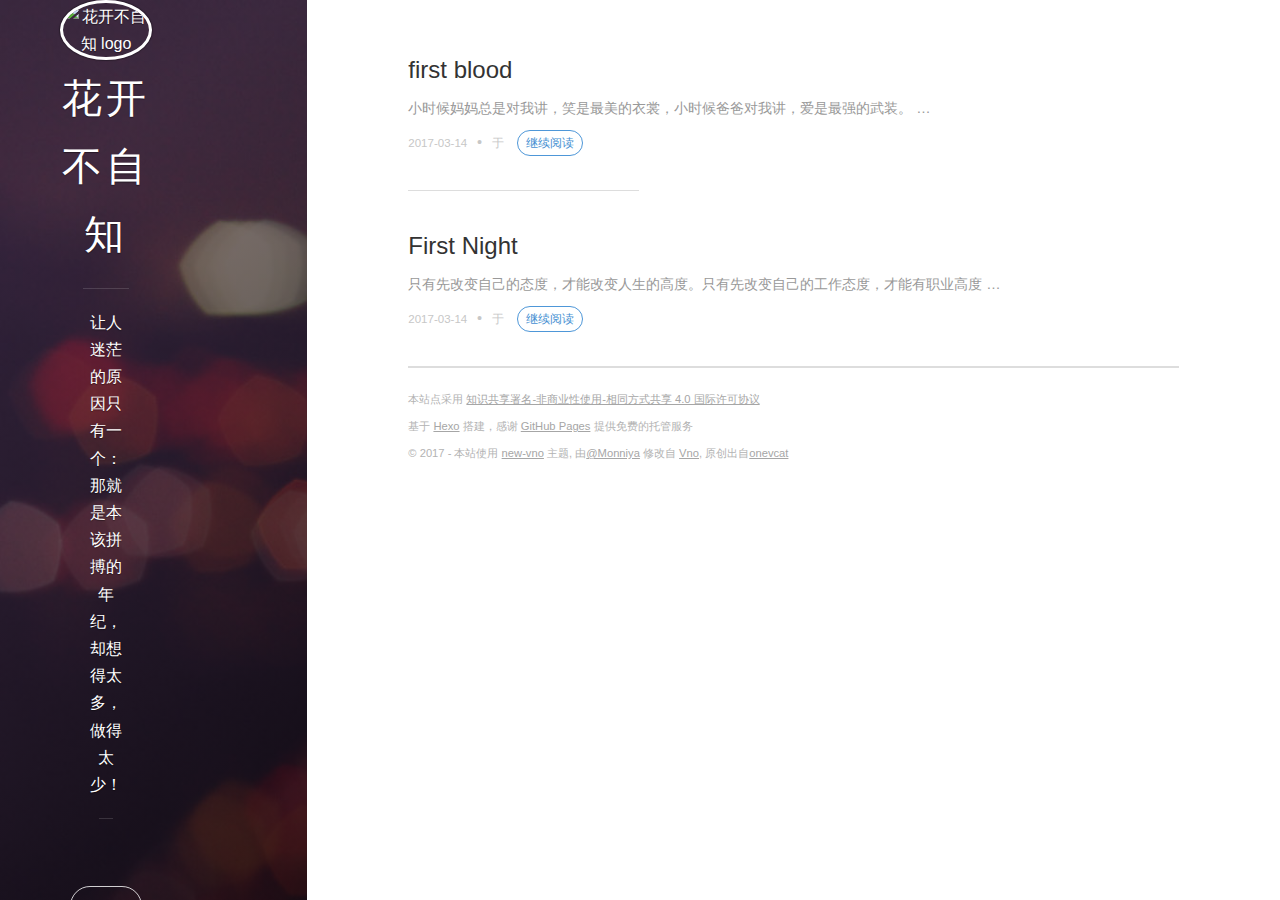
==== commit 8cc8a7b3: "Site updated: 2017-03-14 17:10:40" ====
--- a/archives/index.html
+++ b/archives/index.html
@@ -146,6 +146,21 @@
   
     
     <li>
+      <h2 class="post-list__post-title post-title"><a href="/2017/03/14/乘着爱的翅膀/" title="link to post.title">first blood</a></h2>
+      <p class="excerpt">
+    
+      
+小时候妈妈总是对我讲，笑是最美的衣裳，小时候爸爸对我讲，爱是最强的武装。
+
+
+    &hellip;
+      </p>
+      <div class="post-list__meta"><time datetime="2017-03-14T08:47:27.000Z" class="post-list__meta--date date">2017-03-14</time> &#8226; <span class="post-list__meta--tags tags">于&nbsp;</span><a class="btn-border-small" href="/2017/03/14/乘着爱的翅膀/">继续阅读</a></div>
+      <hr class="post-list__divider" />
+    </li>
+  
+    
+    <li>
       <h2 class="post-list__post-title post-title"><a href="/2017/03/14/FirstNight/" title="link to post.title">First Night</a></h2>
       <p class="excerpt">
     
@@ -156,19 +171,6 @@
     &hellip;
       </p>
       <div class="post-list__meta"><time datetime="2017-03-14T08:06:51.000Z" class="post-list__meta--date date">2017-03-14</time> &#8226; <span class="post-list__meta--tags tags">于&nbsp;</span><a class="btn-border-small" href="/2017/03/14/FirstNight/">继续阅读</a></div>
-      <hr class="post-list__divider" />
-    </li>
-  
-    
-    <li>
-      <h2 class="post-list__post-title post-title"><a href="/2017/03/14/hello-world/" title="link to post.title">Hello World</a></h2>
-      <p class="excerpt">
-    
-      Welcome to Hexo! This is your very first post. Check documentation for more info. If you get any problems when using Hexo, you can find the answer in troubleshooting or you can ask me on GitHub.
-Quick
-    &hellip;
-      </p>
-      <div class="post-list__meta"><time datetime="2017-03-14T07:19:40.000Z" class="post-list__meta--date date">2017-03-14</time> &#8226; <span class="post-list__meta--tags tags">于&nbsp;</span><a class="btn-border-small" href="/2017/03/14/hello-world/">继续阅读</a></div>
       <hr class="post-list__divider" />
     </li>
   
